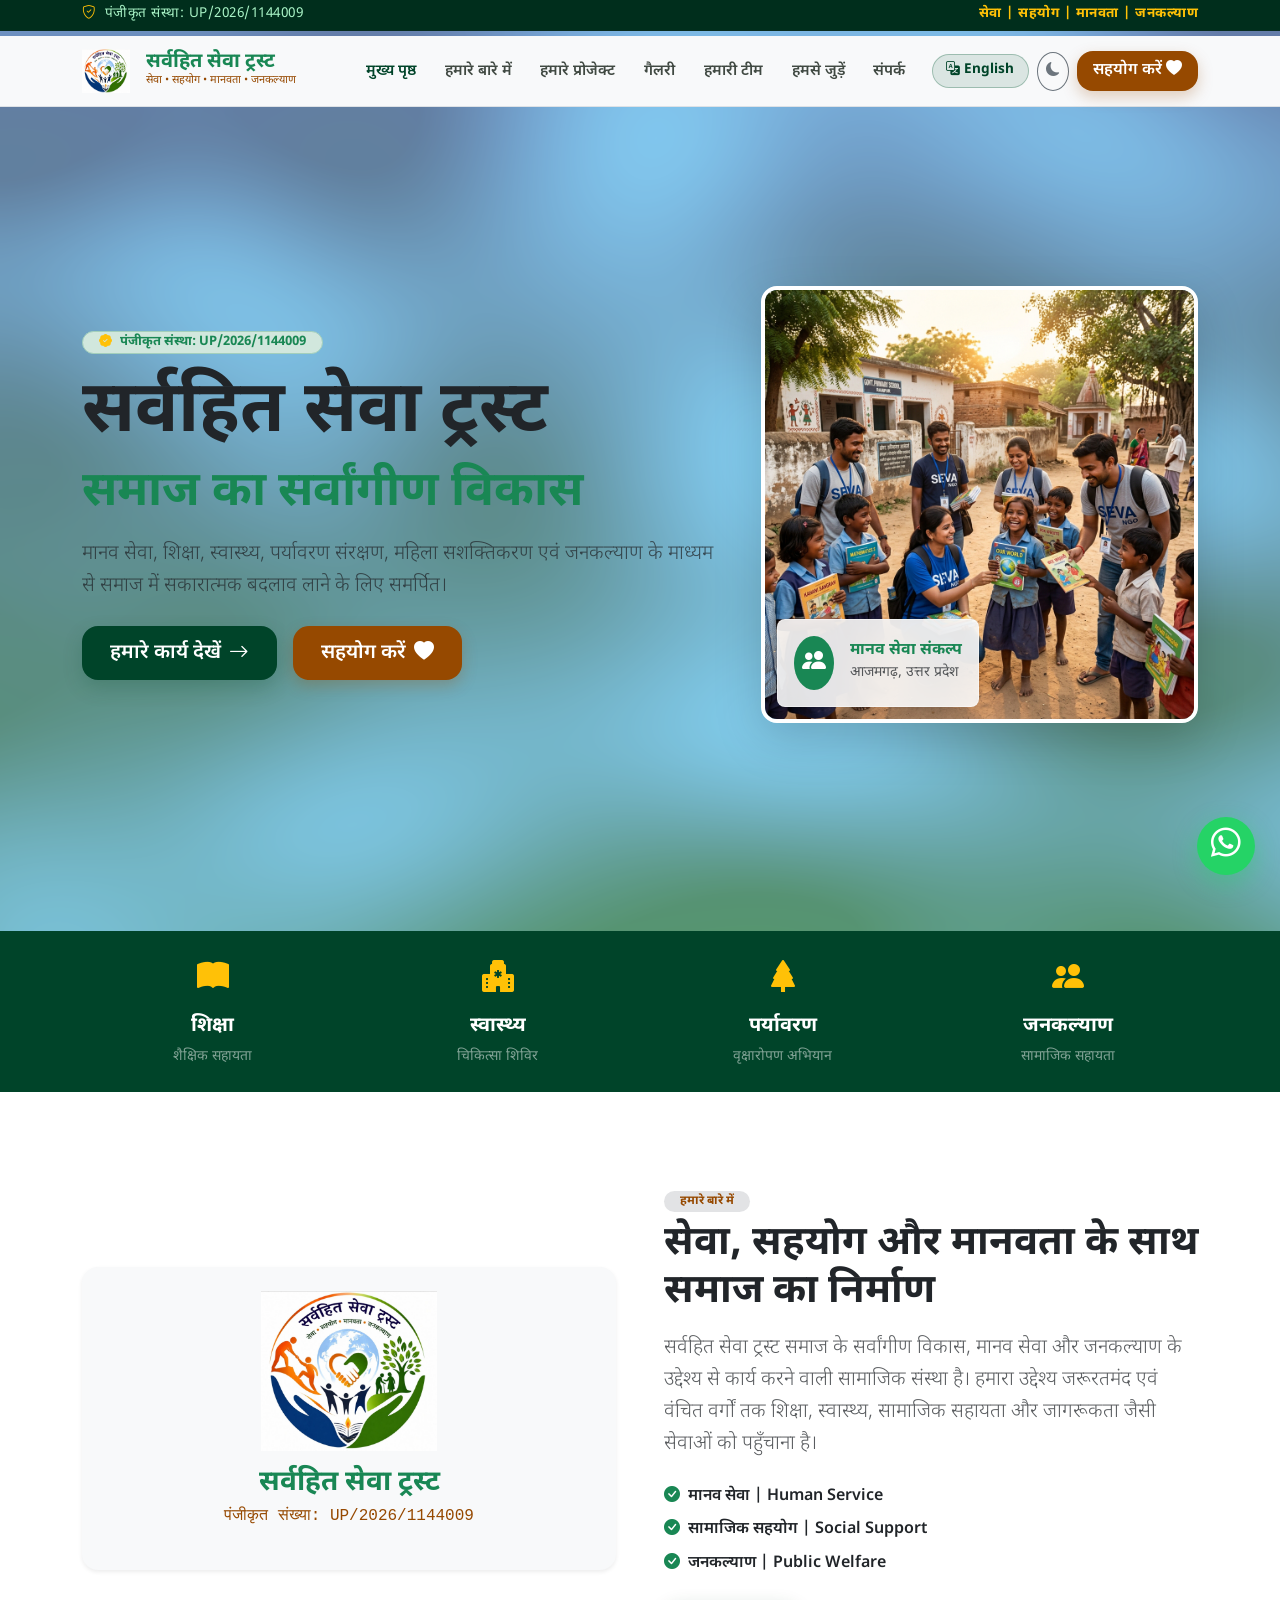
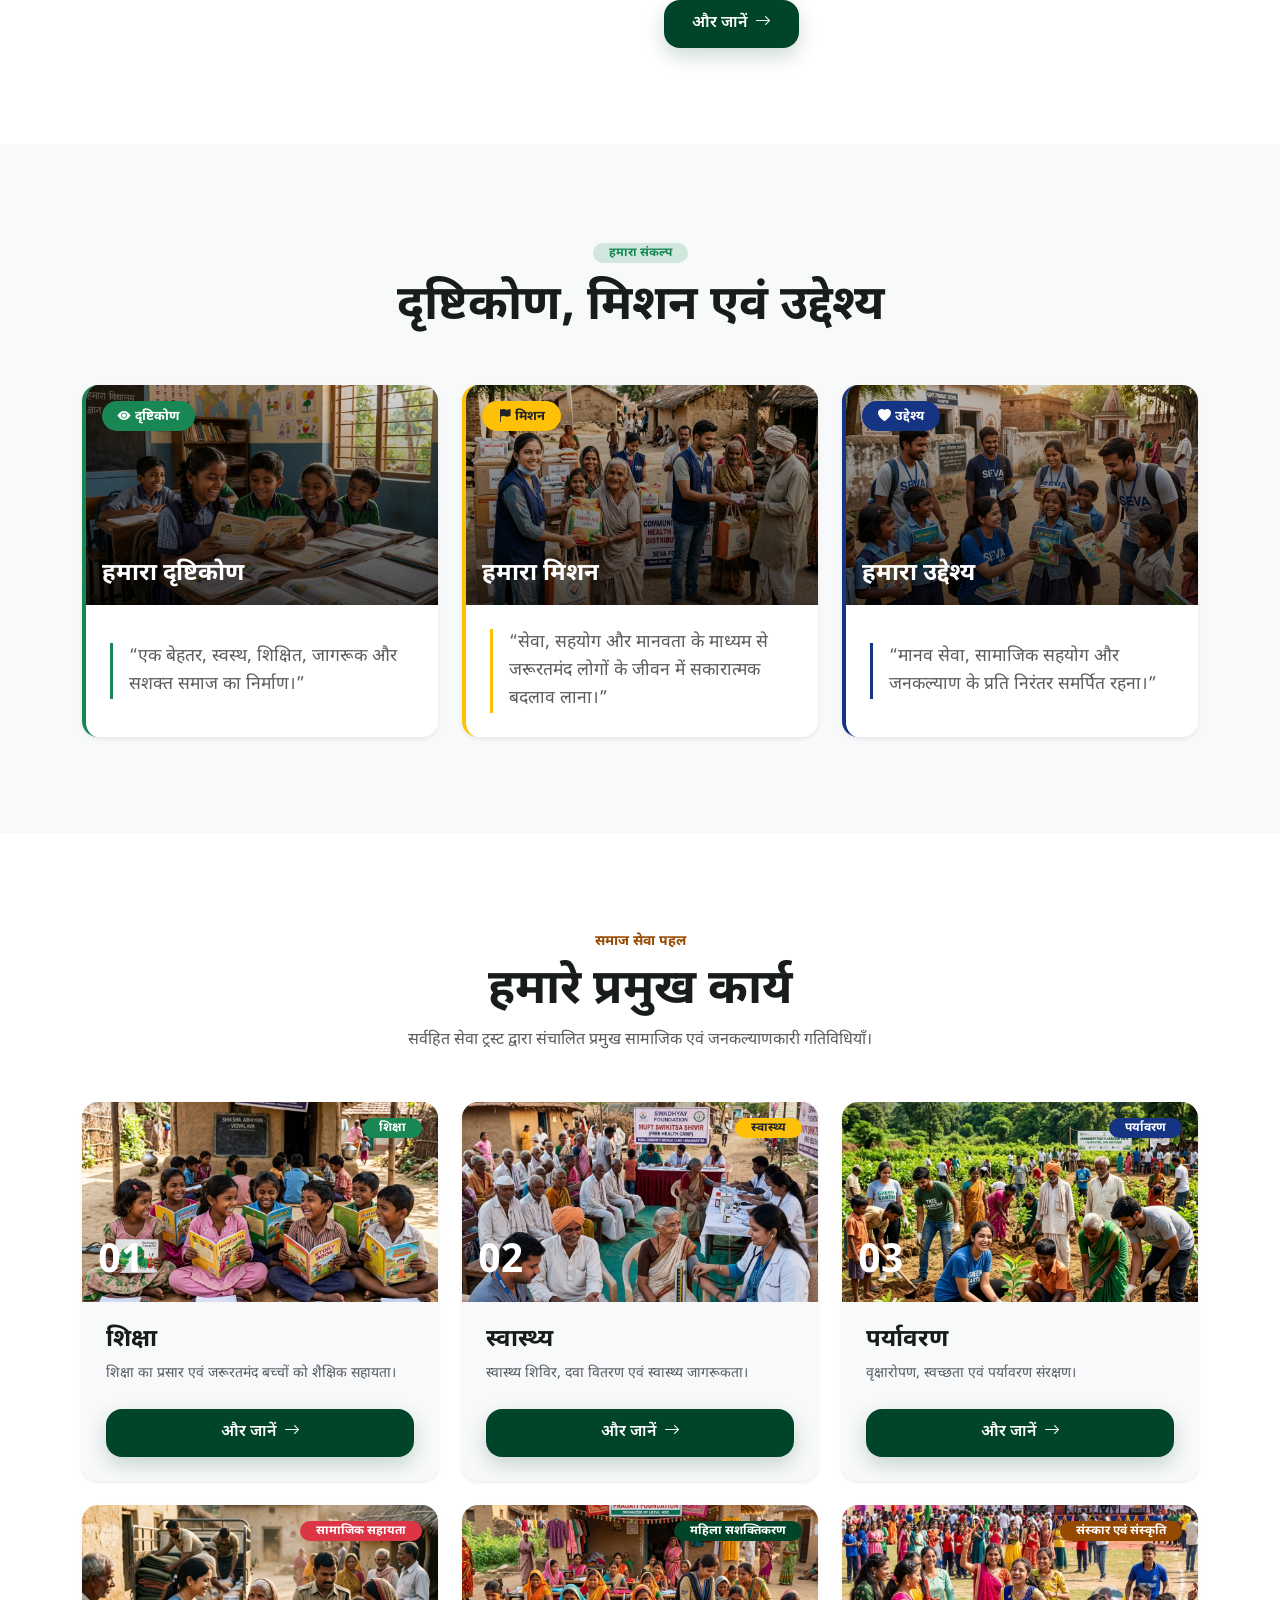
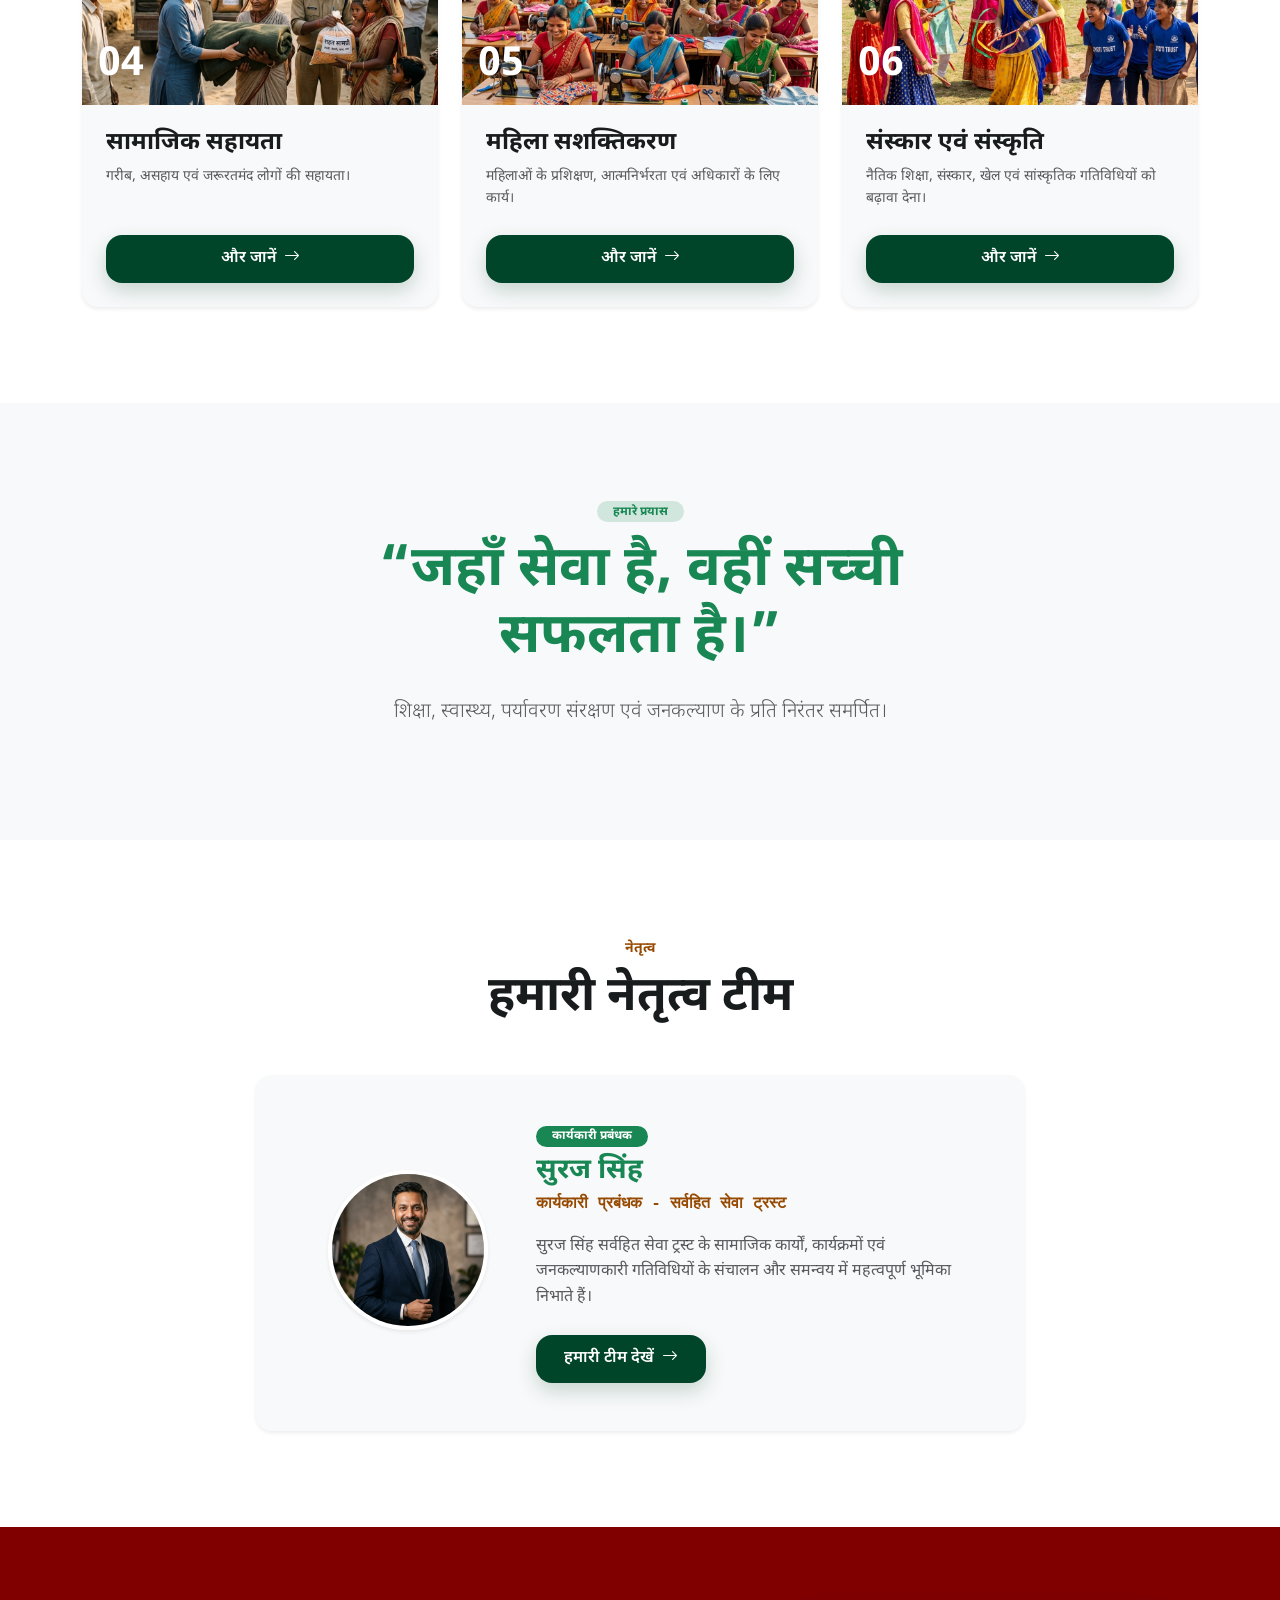
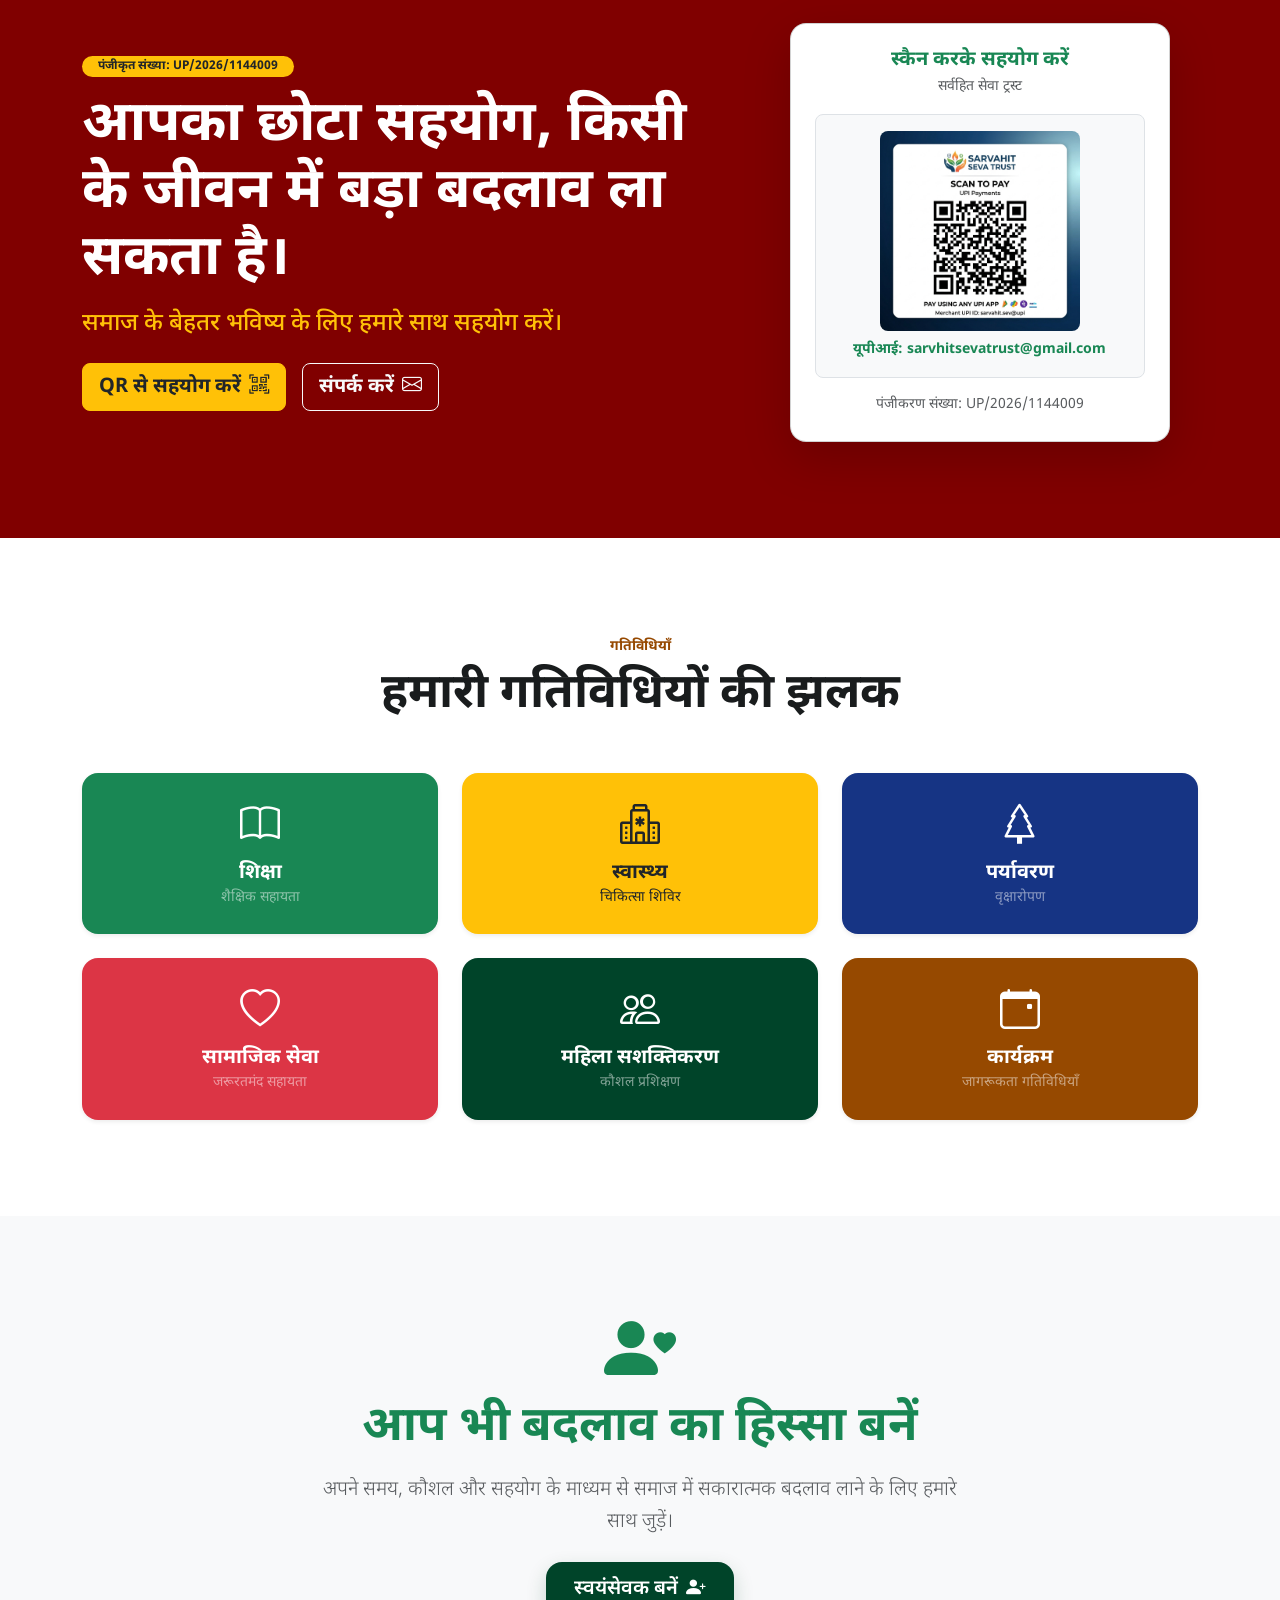
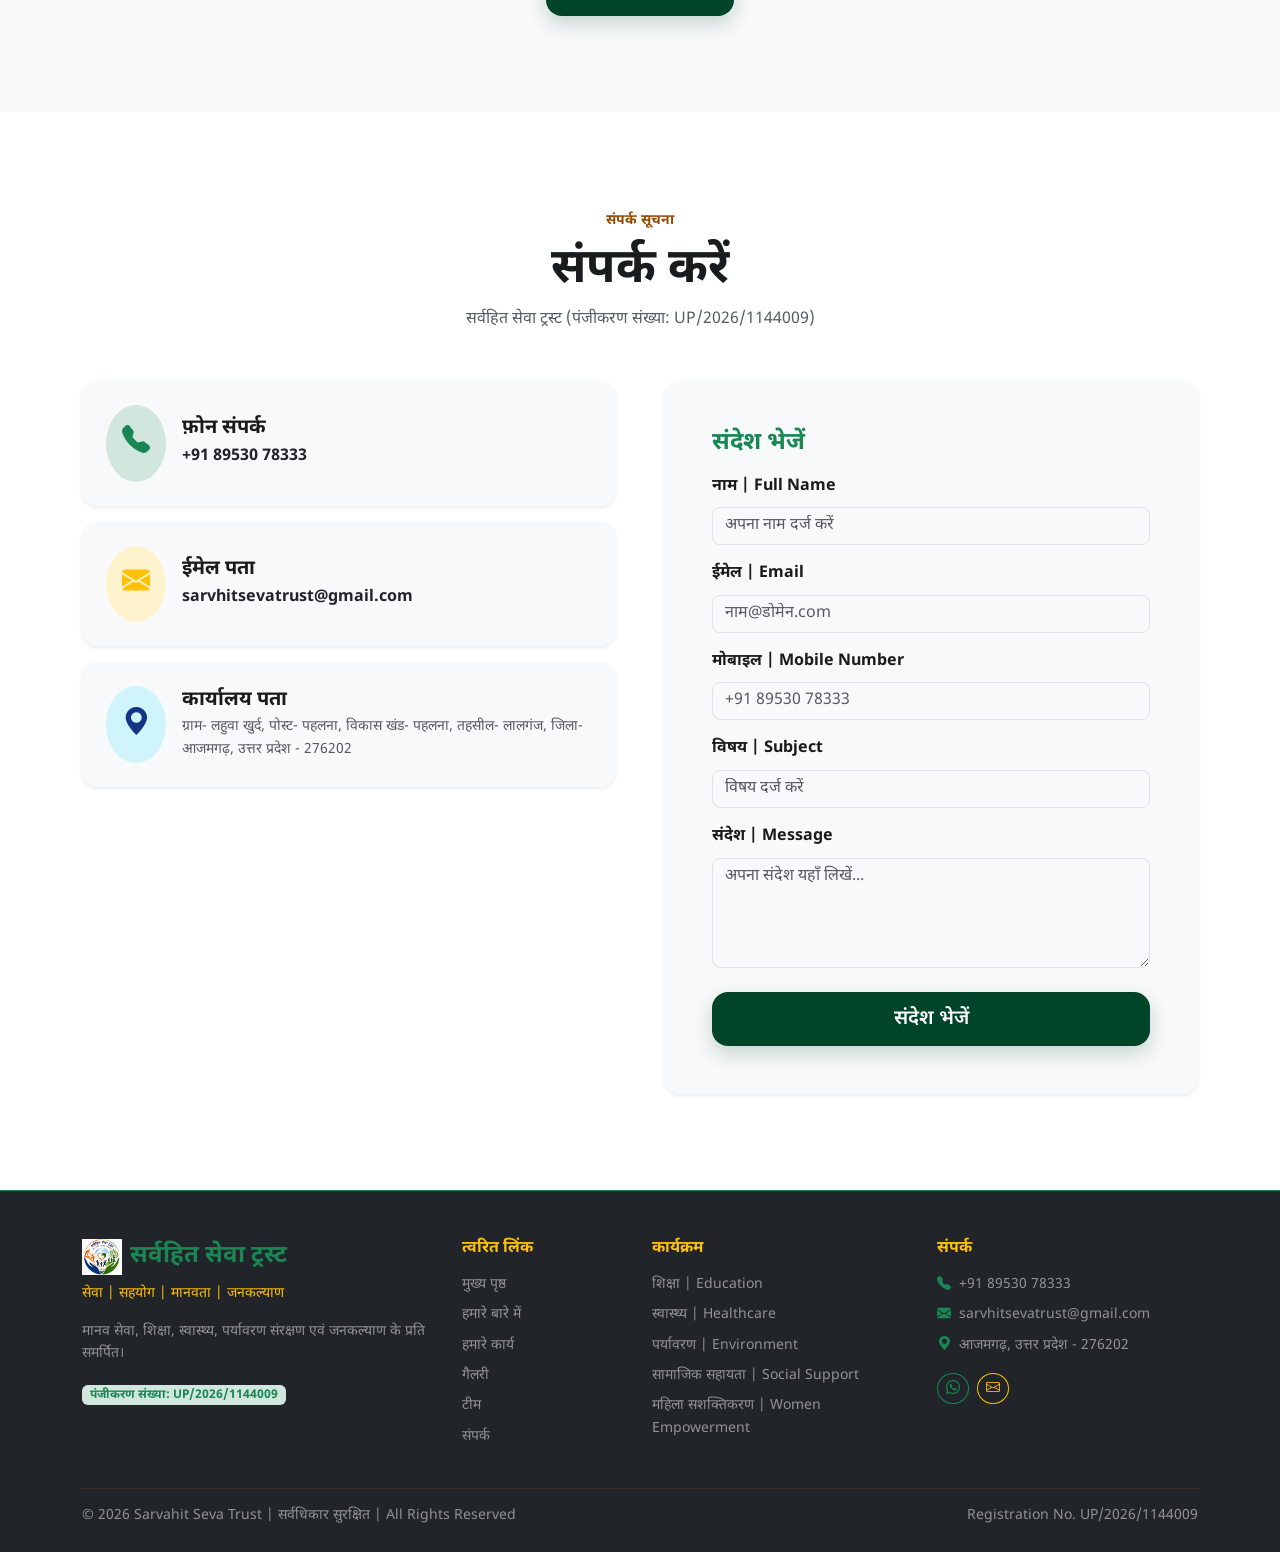
==== index.html @ 4528c8e2 "dgfdj" ====
<!DOCTYPE html>
<html lang="hi" data-bs-theme="light" class="scroll-smooth">
<head>
  <meta charset="utf-8"/>
  <meta name="viewport" content="width=device-width, initial-scale=1.0"/>
  <title>Sarvahit Seva Trust | सर्वहित सेवा ट्रस्ट | Service & Public Welfare</title>
  <meta name="description" content="Sarvahit Seva Trust is dedicated to human service, education, healthcare, environmental protection, women empowerment and public welfare. Registration No. UP/2026/1144009."/>
  <meta name="keywords" content="Sarvahit Seva Trust, सर्वहित सेवा ट्रस्ट, NGO Azamgarh, Charity India, UP/2026/1144009, Education Support, Health Camps, Tree Plantation"/>
  <link rel="canonical" href="https://sarvahit.org/"/>

  <!-- Open Graph Meta Tags -->
  <meta property="og:title" content="Sarvahit Seva Trust | सर्वहित सेवा ट्रस्ट"/>
  <meta property="og:description" content="सेवा • सहयोग • मानवता • जनकल्याण | Dedicated to human service, education, healthcare and public welfare."/>
  <meta property="og:type" content="website"/>

  <!-- Google Fonts & Bootstrap Icons -->
  <link rel="preconnect" href="https://fonts.googleapis.com"/>
  <link rel="preconnect" href="https://fonts.gstatic.com" crossorigin=""/>
  <link href="https://fonts.googleapis.com/css2?family=Be+Vietnam+Pro:wght@400;500;600;700&family=Noto+Sans+Devanagari:wght@400;500;600;700&display=swap" rel="stylesheet"/>
  <link href="https://cdn.jsdelivr.net/npm/bootstrap-icons@1.11.3/font/bootstrap-icons.min.css" rel="stylesheet"/>

  <!-- Bootstrap 5 CSS Framework -->
  <link href="https://cdn.jsdelivr.net/npm/bootstrap@5.3.3/dist/css/bootstrap.min.css" rel="stylesheet"/>

  <!-- Custom Stylesheets -->
  <link rel="stylesheet" href="assets/css/main.css"/>
  <link rel="stylesheet" href="assets/css/components.css"/>
  <link rel="stylesheet" href="assets/css/animations.css"/>

  <!-- Organization Schema -->
  <script type="application/ld+json">
  {
    "@context": "https://schema.org",
    "@type": "NGO",
    "name": "Sarvahit Seva Trust",
    "alternateName": "सर्वहित सेवा ट्रस्ट",
    "identifier": "UP/2026/1144009",
    "telephone": "+91 89530 78333",
    "email": "sarvhitsevatrust@gmail.com",
    "address": {
      "@type": "PostalAddress",
      "streetAddress": "Gram Lahua Khurd, Post Palhna, Block Palhna, Tehsil Lalganj",
      "addressLocality": "Azamgarh",
      "addressRegion": "Uttar Pradesh",
      "postalCode": "276202",
      "addressCountry": "IN"
    }
  }
  </script>
</head>
<body>

  <!-- 3. SLIM TOP INFORMATION BAR -->
  <div class="top-info-bar py-1 border-bottom border-dark border-opacity-25">
    <div class="container d-flex justify-content-between align-items-center flex-wrap gap-2">
      <div class="d-flex align-items-center gap-2">
        <i class="bi bi-shield-check text-warning"></i>
        <span data-hi="पंजीकृत संस्था: UP/2026/1144009" data-en="Registered Organization: UP/2026/1144009">पंजीकृत संस्था: UP/2026/1144009</span>
      </div>
      <div class="fw-bold font-motto text-warning" data-hi="सेवा | सहयोग | मानवता | जनकल्याण" data-en="Service | Cooperation | Humanity | Public Welfare">
        सेवा | सहयोग | मानवता | जनकल्याण
      </div>
    </div>
  </div>

  <!-- 4. STICKY NAVBAR HEADER WITH OFFICIAL NGO LOGO -->
  <nav class="navbar navbar-expand-lg sticky-navbar fixed-top bg-body-tertiary bg-opacity-90 backdrop-blur border-bottom">
    <div class="container">
      <!-- NGO Logo & Brand -->
      <a class="navbar-brand d-flex align-items-center gap-3" href="index.html">
        <img src="assets/images/logo.png" alt="Sarvahit Seva Trust Logo" class="brand-logo-img"/>
        <div class="d-flex flex-column">
          <span class="fw-bold text-success fs-5 lh-1" data-hi="सर्वहित सेवा ट्रस्ट" data-en="SARVAHIT SEVA TRUST">सर्वहित सेवा ट्रस्ट</span>
          <span class="text-secondary font-motto" style="font-size: 11px;" data-hi="सेवा • सहयोग • मानवता • जनकल्याण" data-en="Service • Cooperation • Humanity">सेवा • सहयोग • मानवता • जनकल्याण</span>
        </div>
      </a>

      <button class="navbar-toggler" type="button" data-bs-toggle="collapse" data-bs-target="#navbarPortal" aria-controls="navbarPortal" aria-expanded="false" aria-label="Toggle navigation">
        <span class="navbar-toggler-icon"></span>
      </button>

      <div class="collapse navbar-collapse" id="navbarPortal">
        <ul class="navbar-nav ms-auto gap-lg-2 fw-semibold">
          <li class="nav-item"><a class="nav-link active text-success" href="index.html" data-hi="मुख्य पृष्ठ" data-en="Home">मुख्य पृष्ठ</a></li>
          <li class="nav-item"><a class="nav-link" href="about.html" data-hi="हमारे बारे में" data-en="About Us">हमारे बारे में</a></li>
          <li class="nav-item"><a class="nav-link" href="projects.html" data-hi="हमारे प्रोजेक्ट" data-en="Projects">हमारे प्रोजेक्ट</a></li>
          <li class="nav-item"><a class="nav-link" href="gallery.html" data-hi="गैलरी" data-en="Gallery">गैलरी</a></li>
          <li class="nav-item"><a class="nav-link" href="team.html" data-hi="हमारी टीम" data-en="Our Team">हमारी टीम</a></li>
          <li class="nav-item"><a class="nav-link" href="volunteer.html" data-hi="हमसे जुड़ें" data-en="Volunteer">हमसे जुड़ें</a></li>
          <li class="nav-item"><a class="nav-link" href="contact.html" data-hi="संपर्क" data-en="Contact">संपर्क</a></li>
        </ul>

        <div class="d-flex align-items-center gap-2 ms-lg-3 mt-3 mt-lg-0">
          <!-- Language Toggle Switcher -->
          <button id="lang-toggle" class="lang-toggle-btn d-flex align-items-center gap-1" title="Switch Language">
            <i class="bi bi-translate"></i>
            <span id="lang-btn-text">English</span>
          </button>

          <!-- Dark Mode Toggle -->
          <button id="dark-mode-toggle" class="btn btn-sm btn-outline-secondary rounded-circle p-2" aria-label="Toggle Dark Mode">
            <i class="bi bi-moon-fill"></i>
          </button>

          <!-- Donate Button -->
          <a class="btn btn-trust-secondary d-flex align-items-center gap-1 px-3 py-2" href="#donate">
            <span data-hi="सहयोग करें" data-en="Donate Now">सहयोग करें</span>
            <i class="bi bi-heart-fill"></i>
          </a>
        </div>
      </div>
    </div>
  </nav>

  <!-- 5. HERO SECTION -->
  <header class="position-relative min-vh-100 d-flex align-items-center justify-content-center pt-5 overflow-hidden bg-body-tertiary">
    <!-- WebGL Ambient Canvas Shader -->
    <div class="position-absolute top-0 start-0 w-100 h-100 opacity-75">
      <canvas id="shader-canvas-ANIMATION_3" class="w-100 h-100 d-block"></canvas>
    </div>

    <div class="container position-relative z-1 py-5">
      <div class="row align-items-center g-5">
        <div class="col-lg-7 text-center text-lg-start">
          <div class="fade-up d-inline-flex align-items-center gap-2 px-3 py-1.5 rounded-pill bg-success-subtle border border-success-subtle text-success fw-bold text-uppercase mb-3" style="font-size: 13px;">
            <i class="bi bi-patch-check-fill text-warning"></i>
            <span data-hi="पंजीकृत संस्था: UP/2026/1144009" data-en="Registered Org: UP/2026/1144009">पंजीकृत संस्था: UP/2026/1144009</span>
          </div>

          <h1 class="fade-up stagger-1 display-2 fw-bold text-body mb-2" data-hi="सर्वहित सेवा ट्रस्ट" data-en="SARVAHIT SEVA TRUST">
            सर्वहित सेवा ट्रस्ट
          </h1>

          <h2 class="fade-up stagger-2 display-5 fw-bold text-success mb-3" data-hi="समाज का सर्वांगीण विकास" data-en="Holistic Development of Society">
            समाज का सर्वांगीण विकास
          </h2>

          <p class="fade-up stagger-3 lead text-body-secondary mb-4 max-w-2xl" data-hi="मानव सेवा, शिक्षा, स्वास्थ्य, पर्यावरण संरक्षण, महिला सशक्तिकरण एवं जनकल्याण के माध्यम से समाज में सकारात्मक बदलाव लाने के लिए समर्पित।" data-en="Dedicated to creating positive social change through human service, education, healthcare, environmental protection, women empowerment and public welfare.">
            मानव सेवा, शिक्षा, स्वास्थ्य, पर्यावरण संरक्षण, महिला सशक्तिकरण एवं जनकल्याण के माध्यम से समाज में सकारात्मक बदलाव लाने के लिए समर्पित।
          </p>

          <div class="fade-up stagger-4 d-flex flex-wrap gap-3 justify-content-center justify-content-lg-start">
            <a class="btn btn-trust-primary btn-lg d-inline-flex align-items-center gap-2" href="#work">
              <span data-hi="हमारे कार्य देखें" data-en="Explore Our Work">हमारे कार्य देखें</span>
              <i class="bi bi-arrow-right"></i>
            </a>
            <a class="btn btn-trust-secondary btn-lg d-inline-flex align-items-center gap-2" href="#donate">
              <span data-hi="सहयोग करें" data-en="Donate Now">सहयोग करें</span>
              <i class="bi bi-heart-fill"></i>
            </a>
          </div>
        </div>

        <!-- Hero Feature Image Box -->
        <div class="col-lg-5 d-none d-lg-block fade-up stagger-2">
          <div class="position-relative">
            <div class="rounded-4 overflow-hidden shadow-lg border border-4 border-white">
              <img src="assets/images/hero-banner.png" alt="Sarvahit Seva Trust Volunteers in Action" class="img-fluid w-100 object-fit-cover"/>
            </div>
            <div class="glass-panel p-3 rounded-3 shadow-md position-absolute bottom-0 start-0 m-3 d-flex align-items-center gap-3">
              <div class="p-2 rounded-circle bg-success text-white">
                <i class="bi bi-people-fill fs-4"></i>
              </div>
              <div>
                <h6 class="fw-bold mb-0 text-success" data-hi="मानव सेवा संकल्प" data-en="Human Service Drive">मानव सेवा संकल्प</h6>
                <small class="text-body-secondary" data-hi="आजमगढ़, उत्तर प्रदेश" data-en="Azamgarh, Uttar Pradesh">आजमगढ़, उत्तर प्रदेश</small>
              </div>
            </div>
          </div>
        </div>
      </div>
    </div>
  </header>

  <!-- 6. TRUST / HIGHLIGHT STRIP -->
  <section class="py-4 bg-primary text-white">
    <div class="container">
      <div class="row g-4 text-center">
        <div class="col-6 col-md-3">
          <div class="d-flex flex-column align-items-center gap-2">
            <i class="bi bi-book-fill fs-2 text-warning"></i>
            <h5 class="fw-bold mb-0" data-hi="शिक्षा" data-en="Education">शिक्षा</h5>
            <small class="text-white-50" data-hi="शैक्षिक सहायता" data-en="Education Support">शैक्षिक सहायता</small>
          </div>
        </div>
        <div class="col-6 col-md-3">
          <div class="d-flex flex-column align-items-center gap-2">
            <i class="bi bi-hospital-fill fs-2 text-warning"></i>
            <h5 class="fw-bold mb-0" data-hi="स्वास्थ्य" data-en="Healthcare">स्वास्थ्य</h5>
            <small class="text-white-50" data-hi="चिकित्सा शिविर" data-en="Medical Camps">चिकित्सा शिविर</small>
          </div>
        </div>
        <div class="col-6 col-md-3">
          <div class="d-flex flex-column align-items-center gap-2">
            <i class="bi bi-tree-fill fs-2 text-warning"></i>
            <h5 class="fw-bold mb-0" data-hi="पर्यावरण" data-en="Environment">पर्यावरण</h5>
            <small class="text-white-50" data-hi="वृक्षारोपण अभियान" data-en="Tree Plantation">वृक्षारोपण अभियान</small>
          </div>
        </div>
        <div class="col-6 col-md-3">
          <div class="d-flex flex-column align-items-center gap-2">
            <i class="bi bi-people-fill fs-2 text-warning"></i>
            <h5 class="fw-bold mb-0" data-hi="जनकल्याण" data-en="Public Welfare">जनकल्याण</h5>
            <small class="text-white-50" data-hi="सामाजिक सहायता" data-en="Community Support">सामाजिक सहायता</small>
          </div>
        </div>
      </div>
    </div>
  </section>

  <!-- 7. ABOUT SECTION -->
  <section class="py-5 bg-body" id="about">
    <div class="container py-5">
      <div class="row align-items-center g-5">
        <div class="col-lg-6 fade-up">
          <div class="card p-4 rounded-4 shadow-sm border-0 bg-body-tertiary text-center">
            <img src="assets/images/logo.png" alt="Sarvahit Seva Trust Logo" class="mx-auto mb-3" style="max-height: 160px; object-fit: contain;"/>
            <h3 class="fw-bold text-success mb-1" data-hi="सर्वहित सेवा ट्रस्ट" data-en="Sarvahit Seva Trust">सर्वहित सेवा ट्रस्ट</h3>
            <p class="text-secondary font-monospace" data-hi="पंजीकृत संख्या: UP/2026/1144009" data-en="Registration No: UP/2026/1144009">पंजीकृत संख्या: UP/2026/1144009</p>
          </div>
        </div>

        <div class="col-lg-6 fade-up stagger-2">
          <span class="badge bg-secondary-subtle text-secondary px-3 py-1.5 rounded-pill fw-bold text-uppercase mb-2" data-hi="हमारे बारे में" data-en="ABOUT US">हमारे बारे में</span>
          
          <h2 class="display-6 fw-bold text-body mb-3" data-hi="सेवा, सहयोग और मानवता के साथ समाज का निर्माण" data-en="Building a Better Society Through Service, Cooperation and Humanity">
            सेवा, सहयोग और मानवता के साथ समाज का निर्माण
          </h2>

          <p class="lead text-body-secondary mb-4" data-hi="सर्वहित सेवा ट्रस्ट समाज के सर्वांगीण विकास, मानव सेवा और जनकल्याण के उद्देश्य से कार्य करने वाली सामाजिक संस्था है। हमारा उद्देश्य जरूरतमंद एवं वंचित वर्गों तक शिक्षा, स्वास्थ्य, सामाजिक सहायता और जागरूकता जैसी सेवाओं को पहुँचाना है।" data-en="Sarvahit Seva Trust is a social organization dedicated to holistic community development, human service and public welfare. Our objective is to reach underserved and vulnerable communities through education, healthcare, social support and awareness initiatives.">
            सर्वहित सेवा ट्रस्ट समाज के सर्वांगीण विकास, मानव सेवा और जनकल्याण के उद्देश्य से कार्य करने वाली सामाजिक संस्था है। हमारा उद्देश्य जरूरतमंद एवं वंचित वर्गों तक शिक्षा, स्वास्थ्य, सामाजिक सहायता और जागरूकता जैसी सेवाओं को पहुँचाना है।
          </p>

          <div class="d-flex flex-column gap-2 mb-4 fw-semibold text-body">
            <div class="d-flex align-items-center gap-2">
              <i class="bi bi-check-circle-fill text-success"></i>
              <span data-hi="मानव सेवा | Human Service" data-en="Human Service">मानव सेवा | Human Service</span>
            </div>
            <div class="d-flex align-items-center gap-2">
              <i class="bi bi-check-circle-fill text-success"></i>
              <span data-hi="सामाजिक सहयोग | Social Support" data-en="Social Support">सामाजिक सहयोग | Social Support</span>
            </div>
            <div class="d-flex align-items-center gap-2">
              <i class="bi bi-check-circle-fill text-success"></i>
              <span data-hi="जनकल्याण | Public Welfare" data-en="Public Welfare">जनकल्याण | Public Welfare</span>
            </div>
          </div>

          <a href="about.html" class="btn btn-trust-primary d-inline-flex align-items-center gap-2">
            <span data-hi="और जानें" data-en="Learn More">और जानें</span>
            <i class="bi bi-arrow-right"></i>
          </a>
        </div>
      </div>
    </div>
  </section>

  <!-- 8. MISSION, VISION & PURPOSE -->
  <section class="py-5 bg-body-tertiary" id="mission">
    <div class="container py-5">
      <div class="text-center max-w-2xl mx-auto mb-5 fade-up">
        <span class="badge bg-success-subtle text-success px-3 py-1.5 rounded-pill fw-bold text-uppercase mb-2" data-hi="हमारा संकल्प" data-en="OUR COMMITMENT">हमारा संकल्प</span>
        <h2 class="display-5 fw-bold mt-2" data-hi="दृष्टिकोण, मिशन एवं उद्देश्य" data-en="Vision, Mission & Purpose">दृष्टिकोण, मिशन एवं उद्देश्य</h2>
      </div>

      <div class="row g-4">
        <!-- 01 VISION CARD -->
        <div class="col-md-6 col-lg-4 fade-up stagger-1">
          <div class="card card-impact h-100 p-0 overflow-hidden rounded-4 border-0 shadow-sm border-start border-4 border-success">
            <div class="position-relative" style="height: 220px;">
              <img src="assets/images/vision.png" alt="Our Vision - Sarvahit Seva Trust" class="w-100 h-100 object-fit-cover"/>
              <div class="position-absolute top-0 start-0 w-100 h-100" style="background: linear-gradient(to bottom, rgba(0,0,0,0.15), rgba(0,0,0,0.7));"></div>
              <span class="position-absolute top-0 start-0 m-3 badge bg-success text-white px-3 py-2 rounded-pill fw-bold d-inline-flex align-items-center gap-1 shadow-sm" style="font-size: 13px;">
                <i class="bi bi-eye-fill"></i>
                <span data-hi="दृष्टिकोण" data-en="VISION">दृष्टिकोण</span>
              </span>
              <div class="position-absolute bottom-0 start-0 p-3 text-white">
                <h4 class="fw-bold mb-0 text-white" data-hi="हमारा दृष्टिकोण" data-en="OUR VISION">हमारा दृष्टिकोण</h4>
              </div>
            </div>
            <div class="p-4 bg-body d-flex align-items-center flex-grow-1">
              <blockquote class="blockquote mb-0 border-start border-3 border-success ps-3">
                <p class="small text-body-secondary mb-0 font-motto" data-hi="“एक बेहतर, स्वस्थ, शिक्षित, जागरूक और सशक्त समाज का निर्माण।”" data-en="“To build a better, healthy, educated, aware and empowered society.”">
                  “एक बेहतर, स्वस्थ, शिक्षित, जागरूक और सशक्त समाज का निर्माण।”
                </p>
              </blockquote>
            </div>
          </div>
        </div>

        <!-- 02 MISSION CARD -->
        <div class="col-md-6 col-lg-4 fade-up stagger-2">
          <div class="card card-impact h-100 p-0 overflow-hidden rounded-4 border-0 shadow-sm border-start border-4 border-warning">
            <div class="position-relative" style="height: 220px;">
              <img src="assets/images/mission.png" alt="Our Mission - Sarvahit Seva Trust" class="w-100 h-100 object-fit-cover"/>
              <div class="position-absolute top-0 start-0 w-100 h-100" style="background: linear-gradient(to bottom, rgba(0,0,0,0.15), rgba(0,0,0,0.7));"></div>
              <span class="position-absolute top-0 start-0 m-3 badge bg-warning text-dark px-3 py-2 rounded-pill fw-bold d-inline-flex align-items-center gap-1 shadow-sm" style="font-size: 13px;">
                <i class="bi bi-flag-fill"></i>
                <span data-hi="मिशन" data-en="MISSION">मिशन</span>
              </span>
              <div class="position-absolute bottom-0 start-0 p-3 text-white">
                <h4 class="fw-bold mb-0 text-white" data-hi="हमारा मिशन" data-en="OUR MISSION">हमारा मिशन</h4>
              </div>
            </div>
            <div class="p-4 bg-body d-flex align-items-center flex-grow-1">
              <blockquote class="blockquote mb-0 border-start border-3 border-warning ps-3">
                <p class="small text-body-secondary mb-0 font-motto" data-hi="“सेवा, सहयोग और मानवता के माध्यम से जरूरतमंद लोगों के जीवन में सकारात्मक बदलाव लाना।”" data-en="“To create positive change in the lives of people in need through service, cooperation and humanity.”">
                  “सेवा, सहयोग और मानवता के माध्यम से जरूरतमंद लोगों के जीवन में सकारात्मक बदलाव लाना।”
                </p>
              </blockquote>
            </div>
          </div>
        </div>

        <!-- 03 PURPOSE CARD -->
        <div class="col-md-6 col-lg-4 fade-up stagger-3">
          <div class="card card-impact h-100 p-0 overflow-hidden rounded-4 border-0 shadow-sm border-start border-4 border-info">
            <div class="position-relative" style="height: 220px;">
              <img src="assets/images/hero-banner.png" alt="Our Purpose - Sarvahit Seva Trust" class="w-100 h-100 object-fit-cover"/>
              <div class="position-absolute top-0 start-0 w-100 h-100" style="background: linear-gradient(to bottom, rgba(0,0,0,0.15), rgba(0,0,0,0.7));"></div>
              <span class="position-absolute top-0 start-0 m-3 badge bg-info text-white px-3 py-2 rounded-pill fw-bold d-inline-flex align-items-center gap-1 shadow-sm" style="font-size: 13px;">
                <i class="bi bi-heart-fill"></i>
                <span data-hi="उद्देश्य" data-en="PURPOSE">उद्देश्य</span>
              </span>
              <div class="position-absolute bottom-0 start-0 p-3 text-white">
                <h4 class="fw-bold mb-0 text-white" data-hi="हमारा उद्देश्य" data-en="OUR PURPOSE">हमारा उद्देश्य</h4>
              </div>
            </div>
            <div class="p-4 bg-body d-flex align-items-center flex-grow-1">
              <blockquote class="blockquote mb-0 border-start border-3 border-info ps-3">
                <p class="small text-body-secondary mb-0 font-motto" data-hi="“मानव सेवा, सामाजिक सहयोग और जनकल्याण के प्रति निरंतर समर्पित रहना।”" data-en="“Continuous dedication towards human service, community support and public welfare.”">
                  “मानव सेवा, सामाजिक सहयोग और जनकल्याण के प्रति निरंतर समर्पित रहना।”
                </p>
              </blockquote>
            </div>
          </div>
        </div>
      </div>
    </div>
  </section>

  <!-- 9. OUR MAJOR WORK (6 CARDS) -->
  <section class="py-5 bg-body" id="work">
    <div class="container py-5">
      <div class="text-center max-w-2xl mx-auto mb-5 fade-up">
        <span class="text-secondary fw-bold text-uppercase tracking-wider small" data-hi="समाज सेवा पहल" data-en="SOCIAL INITIATIVES">समाज सेवा पहल</span>
        <h2 class="display-5 fw-bold mt-2" data-hi="हमारे प्रमुख कार्य" data-en="Our Major Work">हमारे प्रमुख कार्य</h2>
        <p class="text-body-secondary" data-hi="सर्वहित सेवा ट्रस्ट द्वारा संचालित प्रमुख सामाजिक एवं जनकल्याणकारी गतिविधियाँ।" data-en="Major social and public welfare initiatives managed by Sarvahit Seva Trust.">सर्वहित सेवा ट्रस्ट द्वारा संचालित प्रमुख सामाजिक एवं जनकल्याणकारी गतिविधियाँ।</p>
      </div>

      <div class="row g-4">
        <!-- 01 EDUCATION -->
        <div class="col-md-6 col-lg-4 fade-up stagger-1">
          <div class="card card-impact h-100 p-0 overflow-hidden rounded-4 border-0 shadow-sm">
            <div class="position-relative" style="height: 200px;">
              <img src="assets/images/work-education.png" alt="Education Initiative" class="w-100 h-100 object-fit-cover"/>
              <span class="position-absolute top-0 end-0 m-3 badge bg-success text-white px-3 py-1.5 rounded-pill fw-bold" data-hi="शिक्षा" data-en="Education">शिक्षा</span>
              <span class="position-absolute bottom-0 start-0 m-3 display-6 fw-bold text-white drop-shadow">01</span>
            </div>
            <div class="p-4 d-flex flex-column flex-grow-1">
              <h4 class="fw-bold mb-2" data-hi="शिक्षा" data-en="Education">शिक्षा</h4>
              <p class="text-body-secondary small mb-4" data-hi="शिक्षा का प्रसार एवं जरूरतमंद बच्चों को शैक्षिक सहायता।" data-en="Promoting education and providing educational support to children in need.">शिक्षा का प्रसार एवं जरूरतमंद बच्चों को शैक्षिक सहायता।</p>
              <a href="projects.html" class="btn btn-trust-primary w-100 mt-auto d-inline-flex align-items-center justify-content-center gap-2">
                <span data-hi="और जानें" data-en="Learn More">और जानें</span>
                <i class="bi bi-arrow-right"></i>
              </a>
            </div>
          </div>
        </div>

        <!-- 02 HEALTHCARE -->
        <div class="col-md-6 col-lg-4 fade-up stagger-2">
          <div class="card card-impact h-100 p-0 overflow-hidden rounded-4 border-0 shadow-sm border-secondary-top">
            <div class="position-relative" style="height: 200px;">
              <img src="assets/images/work-healthcare.png" alt="Healthcare Initiative" class="w-100 h-100 object-fit-cover"/>
              <span class="position-absolute top-0 end-0 m-3 badge bg-warning text-dark px-3 py-1.5 rounded-pill fw-bold" data-hi="स्वास्थ्य" data-en="Healthcare">स्वास्थ्य</span>
              <span class="position-absolute bottom-0 start-0 m-3 display-6 fw-bold text-white drop-shadow">02</span>
            </div>
            <div class="p-4 d-flex flex-column flex-grow-1">
              <h4 class="fw-bold mb-2" data-hi="स्वास्थ्य" data-en="Healthcare">स्वास्थ्य</h4>
              <p class="text-body-secondary small mb-4" data-hi="स्वास्थ्य शिविर, दवा वितरण एवं स्वास्थ्य जागरूकता।" data-en="Health camps, medicine distribution and health awareness.">स्वास्थ्य शिविर, दवा वितरण एवं स्वास्थ्य जागरूकता।</p>
              <a href="projects.html" class="btn btn-trust-primary w-100 mt-auto d-inline-flex align-items-center justify-content-center gap-2">
                <span data-hi="और जानें" data-en="Learn More">और जानें</span>
                <i class="bi bi-arrow-right"></i>
              </a>
            </div>
          </div>
        </div>

        <!-- 03 ENVIRONMENT -->
        <div class="col-md-6 col-lg-4 fade-up stagger-3">
          <div class="card card-impact h-100 p-0 overflow-hidden rounded-4 border-0 shadow-sm border-info-top">
            <div class="position-relative" style="height: 200px;">
              <img src="assets/images/work-environment.png" alt="Environment Initiative" class="w-100 h-100 object-fit-cover"/>
              <span class="position-absolute top-0 end-0 m-3 badge bg-info text-white px-3 py-1.5 rounded-pill fw-bold" data-hi="पर्यावरण" data-en="Environment">पर्यावरण</span>
              <span class="position-absolute bottom-0 start-0 m-3 display-6 fw-bold text-white drop-shadow">03</span>
            </div>
            <div class="p-4 d-flex flex-column flex-grow-1">
              <h4 class="fw-bold mb-2" data-hi="पर्यावरण" data-en="Environment">पर्यावरण</h4>
              <p class="text-body-secondary small mb-4" data-hi="वृक्षारोपण, स्वच्छता एवं पर्यावरण संरक्षण।" data-en="Tree plantation, cleanliness and environmental awareness.">वृक्षारोपण, स्वच्छता एवं पर्यावरण संरक्षण।</p>
              <a href="projects.html" class="btn btn-trust-primary w-100 mt-auto d-inline-flex align-items-center justify-content-center gap-2">
                <span data-hi="और जानें" data-en="Learn More">और जानें</span>
                <i class="bi bi-arrow-right"></i>
              </a>
            </div>
          </div>
        </div>

        <!-- 04 SOCIAL SUPPORT -->
        <div class="col-md-6 col-lg-4 fade-up stagger-1">
          <div class="card card-impact h-100 p-0 overflow-hidden rounded-4 border-0 shadow-sm border-secondary-top">
            <div class="position-relative" style="height: 200px;">
              <img src="assets/images/work-social.png" alt="Social Support Initiative" class="w-100 h-100 object-fit-cover"/>
              <span class="position-absolute top-0 end-0 m-3 badge bg-danger text-white px-3 py-1.5 rounded-pill fw-bold" data-hi="सामाजिक सहायता" data-en="Social Support">सामाजिक सहायता</span>
              <span class="position-absolute bottom-0 start-0 m-3 display-6 fw-bold text-white drop-shadow">04</span>
            </div>
            <div class="p-4 d-flex flex-column flex-grow-1">
              <h4 class="fw-bold mb-2" data-hi="सामाजिक सहायता" data-en="Social Support">सामाजिक सहायता</h4>
              <p class="text-body-secondary small mb-4" data-hi="गरीब, असहाय एवं जरूरतमंद लोगों की सहायता।" data-en="Support for poor, vulnerable and needy communities.">गरीब, असहाय एवं जरूरतमंद लोगों की सहायता।</p>
              <a href="projects.html" class="btn btn-trust-primary w-100 mt-auto d-inline-flex align-items-center justify-content-center gap-2">
                <span data-hi="और जानें" data-en="Learn More">और जानें</span>
                <i class="bi bi-arrow-right"></i>
              </a>
            </div>
          </div>
        </div>

        <!-- 05 WOMEN EMPOWERMENT -->
        <div class="col-md-6 col-lg-4 fade-up stagger-2">
          <div class="card card-impact h-100 p-0 overflow-hidden rounded-4 border-0 shadow-sm border-danger-top">
            <div class="position-relative" style="height: 200px;">
              <img src="assets/images/work-women.png" alt="Women Empowerment Initiative" class="w-100 h-100 object-fit-cover"/>
              <span class="position-absolute top-0 end-0 m-3 badge bg-primary text-white px-3 py-1.5 rounded-pill fw-bold" data-hi="महिला सशक्तिकरण" data-en="Women Empowerment">महिला सशक्तिकरण</span>
              <span class="position-absolute bottom-0 start-0 m-3 display-6 fw-bold text-white drop-shadow">05</span>
            </div>
            <div class="p-4 d-flex flex-column flex-grow-1">
              <h4 class="fw-bold mb-2" data-hi="महिला सशक्तिकरण" data-en="Women Empowerment">महिला सशक्तिकरण</h4>
              <p class="text-body-secondary small mb-4" data-hi="महिलाओं के प्रशिक्षण, आत्मनिर्भरता एवं अधिकारों के लिए कार्य।" data-en="Working towards women's training, empowerment and independence.">महिलाओं के प्रशिक्षण, आत्मनिर्भरता एवं अधिकारों के लिए कार्य।</p>
              <a href="projects.html" class="btn btn-trust-primary w-100 mt-auto d-inline-flex align-items-center justify-content-center gap-2">
                <span data-hi="और जानें" data-en="Learn More">और जानें</span>
                <i class="bi bi-arrow-right"></i>
              </a>
            </div>
          </div>
        </div>

        <!-- 06 CULTURE & VALUES -->
        <div class="col-md-6 col-lg-4 fade-up stagger-3">
          <div class="card card-impact h-100 p-0 overflow-hidden rounded-4 border-0 shadow-sm border-info-top">
            <div class="position-relative" style="height: 200px;">
              <img src="assets/images/work-culture.png" alt="Culture & Values Initiative" class="w-100 h-100 object-fit-cover"/>
              <span class="position-absolute top-0 end-0 m-3 badge bg-secondary text-white px-3 py-1.5 rounded-pill fw-bold" data-hi="संस्कार एवं संस्कृति" data-en="Culture & Values">संस्कार एवं संस्कृति</span>
              <span class="position-absolute bottom-0 start-0 m-3 display-6 fw-bold text-white drop-shadow">06</span>
            </div>
            <div class="p-4 d-flex flex-column flex-grow-1">
              <h4 class="fw-bold mb-2" data-hi="संस्कार एवं संस्कृति" data-en="Culture & Values">संस्कार एवं संस्कृति</h4>
              <p class="text-body-secondary small mb-4" data-hi="नैतिक शिक्षा, संस्कार, खेल एवं सांस्कृतिक गतिविधियों को बढ़ावा देना।" data-en="Promoting moral education, values, sports and cultural activities.">नैतिक शिक्षा, संस्कार, खेल एवं सांस्कृतिक गतिविधियों को बढ़ावा देना।</p>
              <a href="projects.html" class="btn btn-trust-primary w-100 mt-auto d-inline-flex align-items-center justify-content-center gap-2">
                <span data-hi="और जानें" data-en="Learn More">और जानें</span>
                <i class="bi bi-arrow-right"></i>
              </a>
            </div>
          </div>
        </div>
      </div>
    </div>
  </section>

  <!-- 10. IMPACT / COMMUNITY SECTION -->
  <section class="py-5 bg-body-tertiary text-center">
    <div class="container py-5">
      <span class="badge bg-success-subtle text-success px-3 py-1.5 rounded-pill fw-bold text-uppercase mb-3" data-hi="हमारे प्रयास" data-en="OUR EFFORTS">हमारे प्रयास</span>
      <h2 class="display-4 font-motto fw-bold text-success max-w-2xl mx-auto mb-4" data-hi="“जहाँ सेवा है, वहीं सच्ची सफलता है।”" data-en="“Where there is service, there is true success.”">
        “जहाँ सेवा है, वहीं सच्ची सफलता है।”
      </h2>
      <p class="lead text-body-secondary max-w-xl mx-auto" data-hi="शिक्षा, स्वास्थ्य, पर्यावरण संरक्षण एवं जनकल्याण के प्रति निरंतर समर्पित।" data-en="Continuously dedicated towards education, healthcare, environment and public welfare.">
        शिक्षा, स्वास्थ्य, पर्यावरण संरक्षण एवं जनकल्याण के प्रति निरंतर समर्पित।
      </p>
    </div>
  </section>

  <!-- 11. EXECUTIVE MANAGER / LEADERSHIP -->
  <section class="py-5 bg-body" id="leadership">
    <div class="container py-5">
      <div class="text-center max-w-2xl mx-auto mb-5 fade-up">
        <span class="text-secondary fw-bold text-uppercase tracking-wider small" data-hi="नेतृत्व" data-en="LEADERSHIP">नेतृत्व</span>
        <h2 class="display-5 fw-bold mt-2" data-hi="हमारी नेतृत्व टीम" data-en="Our Leadership">हमारी नेतृत्व टीम</h2>
      </div>

      <div class="card p-4 p-md-5 rounded-4 shadow-sm border-0 bg-body-tertiary max-w-3xl mx-auto fade-up">
        <div class="row align-items-center g-4">
          <div class="col-md-4 text-center">
            <div class="w-44 h-44 rounded-circle overflow-hidden d-inline-flex border border-4 border-white shadow-sm" style="width: 160px; height: 160px;">
              <img src="assets/images/suraj-singh.png" alt="Suraj Singh - Executive Manager" class="img-fluid w-100 h-100 object-fit-cover"/>
            </div>
          </div>
          <div class="col-md-8">
            <span class="badge bg-success text-white px-3 py-1.5 rounded-pill fw-bold mb-2" data-hi="कार्यकारी प्रबंधक" data-en="Executive Manager">कार्यकारी प्रबंधक</span>
            <h3 class="fw-bold text-success mb-1" data-hi="सुरज सिंह" data-en="Suraj Singh">सुरज सिंह</h3>
            <p class="text-secondary font-monospace fw-semibold mb-3" data-hi="कार्यकारी प्रबंधक - सर्वहित सेवा ट्रस्ट" data-en="Executive Manager - Sarvahit Seva Trust">कार्यकारी प्रबंधक - सर्वहित सेवा ट्रस्ट</p>
            <p class="text-body-secondary mb-4" data-hi="सुरज सिंह सर्वहित सेवा ट्रस्ट के सामाजिक कार्यों, कार्यक्रमों एवं जनकल्याणकारी गतिविधियों के संचालन और समन्वय में महत्वपूर्ण भूमिका निभाते हैं।" data-en="Suraj Singh, Executive Manager, plays an important role in coordinating and managing the Trust's social welfare programs, activities and community initiatives.">
              सुरज सिंह सर्वहित सेवा ट्रस्ट के सामाजिक कार्यों, कार्यक्रमों एवं जनकल्याणकारी गतिविधियों के संचालन और समन्वय में महत्वपूर्ण भूमिका निभाते हैं।
            </p>
            <a href="team.html" class="btn btn-trust-primary d-inline-flex align-items-center gap-2">
              <span data-hi="हमारी टीम देखें" data-en="Meet Our Team">हमारी टीम देखें</span>
              <i class="bi bi-arrow-right"></i>
            </a>
          </div>
        </div>
      </div>
    </div>
  </section>

  <!-- 12. DONATION CTA SECTION -->
  <section class="py-5 bg-maroon text-white position-relative" id="donate">
    <div class="container py-5">
      <div class="row align-items-center g-5">
        <div class="col-lg-7 fade-up">
          <div class="badge bg-warning text-dark px-3 py-1.5 rounded-pill fw-bold mb-3" data-hi="पंजीकृत संख्या: UP/2026/1144009" data-en="Registration: UP/2026/1144009">
            पंजीकृत संख्या: UP/2026/1144009
          </div>
          <h2 class="display-4 fw-bold mb-3" data-hi="आपका छोटा सहयोग, किसी के जीवन में बड़ा बदलाव ला सकता है।" data-en="Your small contribution can make a big difference in someone's life.">
            आपका छोटा सहयोग, किसी के जीवन में बड़ा बदलाव ला सकता है।
          </h2>
          <p class="h4 text-warning font-motto mb-4" data-hi="समाज के बेहतर भविष्य के लिए हमारे साथ सहयोग करें।" data-en="Support us in building a better future for society.">
            समाज के बेहतर भविष्य के लिए हमारे साथ सहयोग करें।
          </p>
          <div class="d-flex flex-wrap gap-3">
            <button class="btn btn-warning text-dark btn-lg fw-bold d-inline-flex align-items-center gap-2" data-bs-toggle="modal" data-bs-target="#bankModal">
              <span data-hi="QR से सहयोग करें" data-en="Scan & Support">QR से सहयोग करें</span>
              <i class="bi bi-qr-code-scan"></i>
            </button>
            <a href="#contact" class="btn btn-outline-light btn-lg fw-bold d-inline-flex align-items-center gap-2">
              <span data-hi="संपर्क करें" data-en="Contact Us">संपर्क करें</span>
              <i class="bi bi-envelope"></i>
            </a>
          </div>
        </div>

        <!-- QR Image Box -->
        <div class="col-lg-5 d-flex justify-content-center fade-up stagger-2">
          <div class="card p-4 rounded-4 shadow-lg text-center bg-white text-dark w-100" style="max-width: 380px;">
            <h5 class="fw-bold text-success mb-1" data-hi="स्कैन करके सहयोग करें" data-en="Scan & Support">स्कैन करके सहयोग करें</h5>
            <p class="small text-body-secondary mb-3" data-hi="सर्वहित सेवा ट्रस्ट" data-en="Sarvahit Seva Trust">सर्वहित सेवा ट्रस्ट</p>
            <div class="bg-light border border-dashed rounded-3 p-3 mb-3">
              <img src="assets/images/donation-qr.png" alt="UPI Donation QR Code" class="img-fluid rounded-3 mb-2" style="max-height: 200px; object-fit: contain;"/>
              <p class="fw-bold text-success small mb-0" data-hi="यूपीआई: sarvhitsevatrust@gmail.com" data-en="UPI: sarvhitsevatrust@gmail.com">sarvhitsevatrust@gmail.com</p>
            </div>
            <small class="text-muted" data-hi="पंजीकरण संख्या: UP/2026/1144009" data-en="Reg No.: UP/2026/1144009">पंजीकरण संख्या: UP/2026/1144009</small>
          </div>
        </div>
      </div>
    </div>
  </section>

  <!-- 13. GALLERY PREVIEW -->
  <section class="py-5 bg-body" id="gallery">
    <div class="container py-5">
      <div class="text-center max-w-2xl mx-auto mb-5 fade-up">
        <span class="text-secondary fw-bold text-uppercase tracking-wider small" data-hi="गतिविधियाँ" data-en="ACTIVITIES">गतिविधियाँ</span>
        <h2 class="display-5 fw-bold mt-2" data-hi="हमारी गतिविधियों की झलक" data-en="A Glimpse of Our Activities">हमारी गतिविधियों की झलक</h2>
      </div>

      <div class="row g-4">
        <!-- 6 Gallery Cards -->
        <div class="col-md-4 fade-up stagger-1">
          <div class="card border-0 rounded-4 overflow-hidden shadow-sm gallery-img-container cursor-pointer" data-img="assets/images/hero-banner.png" data-caption-hi="शिक्षा सहायता कार्यक्रम" data-caption-en="Education Support Drive">
            <div class="p-4 bg-success text-white text-center">
              <i class="bi bi-book fs-1 mb-2"></i>
              <h5 class="fw-bold mb-0" data-hi="शिक्षा" data-en="Education">शिक्षा</h5>
              <small class="text-white-50" data-hi="शैक्षिक सहायता" data-en="Education Drive">शैक्षिक सहायता</small>
            </div>
          </div>
        </div>

        <div class="col-md-4 fade-up stagger-2">
          <div class="card border-0 rounded-4 overflow-hidden shadow-sm gallery-img-container cursor-pointer" data-img="assets/images/hero-banner.png" data-caption-hi="स्वास्थ्य जाँच शिविर" data-caption-en="Healthcare Camp">
            <div class="p-4 bg-warning text-dark text-center">
              <i class="bi bi-hospital fs-1 mb-2"></i>
              <h5 class="fw-bold mb-0" data-hi="स्वास्थ्य" data-en="Healthcare">स्वास्थ्य</h5>
              <small class="text-dark-50" data-hi="चिकित्सा शिविर" data-en="Medical Checkups">चिकित्सा शिविर</small>
            </div>
          </div>
        </div>

        <div class="col-md-4 fade-up stagger-3">
          <div class="card border-0 rounded-4 overflow-hidden shadow-sm gallery-img-container cursor-pointer" data-img="assets/images/hero-banner.png" data-caption-hi="वृक्षारोपण अभियान" data-caption-en="Tree Plantation Drive">
            <div class="p-4 bg-info text-white text-center">
              <i class="bi bi-tree fs-1 mb-2"></i>
              <h5 class="fw-bold mb-0" data-hi="पर्यावरण" data-en="Environment">पर्यावरण</h5>
              <small class="text-white-50" data-hi="वृक्षारोपण" data-en="Tree Plantation">वृक्षारोपण</small>
            </div>
          </div>
        </div>

        <div class="col-md-4 fade-up stagger-1">
          <div class="card border-0 rounded-4 overflow-hidden shadow-sm gallery-img-container cursor-pointer" data-img="assets/images/hero-banner.png" data-caption-hi="सामाजिक सहायता कार्यक्रम" data-caption-en="Social Support Program">
            <div class="p-4 bg-danger text-white text-center">
              <i class="bi bi-heart fs-1 mb-2"></i>
              <h5 class="fw-bold mb-0" data-hi="सामाजिक सेवा" data-en="Social Service">सामाजिक सेवा</h5>
              <small class="text-white-50" data-hi="जरूरतमंद सहायता" data-en="Needy Support">जरूरतमंद सहायता</small>
            </div>
          </div>
        </div>

        <div class="col-md-4 fade-up stagger-2">
          <div class="card border-0 rounded-4 overflow-hidden shadow-sm gallery-img-container cursor-pointer" data-img="assets/images/hero-banner.png" data-caption-hi="महिला सशक्तिकरण कार्यशाला" data-caption-en="Women Empowerment Workshop">
            <div class="p-4 bg-primary text-white text-center">
              <i class="bi bi-people fs-1 mb-2"></i>
              <h5 class="fw-bold mb-0" data-hi="महिला सशक्तिकरण" data-en="Women Empowerment">महिला सशक्तिकरण</h5>
              <small class="text-white-50" data-hi="कौशल प्रशिक्षण" data-en="Skill Training">कौशल प्रशिक्षण</small>
            </div>
          </div>
        </div>

        <div class="col-md-4 fade-up stagger-3">
          <div class="card border-0 rounded-4 overflow-hidden shadow-sm gallery-img-container cursor-pointer" data-img="assets/images/hero-banner.png" data-caption-hi="सांस्कृतिक एवं जागरूकता कार्यक्रम" data-caption-en="Cultural & Awareness Events">
            <div class="p-4 bg-secondary text-white text-center">
              <i class="bi bi-calendar-event fs-1 mb-2"></i>
              <h5 class="fw-bold mb-0" data-hi="कार्यक्रम" data-en="Events">कार्यक्रम</h5>
              <small class="text-white-50" data-hi="जागरूकता गतिविधियाँ" data-en="Awareness Programs">जागरूकता गतिविधियाँ</small>
            </div>
          </div>
        </div>
      </div>
    </div>
  </section>

  <!-- 14. VOLUNTEER CTA SECTION -->
  <section class="py-5 bg-body-tertiary" id="volunteer">
    <div class="container py-5 text-center max-w-2xl mx-auto fade-up">
      <i class="bi bi-person-heart display-2 text-success mb-3"></i>
      <h2 class="display-5 fw-bold text-success mb-3" data-hi="आप भी बदलाव का हिस्सा बनें" data-en="Be a Part of the Change">आप भी बदलाव का हिस्सा बनें</h2>
      <p class="lead text-body-secondary mb-4" data-hi="अपने समय, कौशल और सहयोग के माध्यम से समाज में सकारात्मक बदलाव लाने के लिए हमारे साथ जुड़ें।" data-en="Join us and contribute your time, skills and support to create positive change in society.">
        अपने समय, कौशल और सहयोग के माध्यम से समाज में सकारात्मक बदलाव लाने के लिए हमारे साथ जुड़ें।
      </p>
      <a href="volunteer.html" class="btn btn-trust-primary btn-lg d-inline-flex align-items-center gap-2">
        <span data-hi="स्वयंसेवक बनें" data-en="Become a Volunteer">स्वयंसेवक बनें</span>
        <i class="bi bi-person-plus-fill"></i>
      </a>
    </div>
  </section>

  <!-- 15. CONTACT SECTION & VERIFIED DETAILS -->
  <section class="py-5 bg-body" id="contact">
    <div class="container py-5">
      <div class="text-center max-w-2xl mx-auto mb-5 fade-up">
        <span class="text-secondary fw-bold text-uppercase tracking-wider small" data-hi="संपर्क सूचना" data-en="CONTACT DETAILS">संपर्क सूचना</span>
        <h2 class="display-5 fw-bold mt-2" data-hi="संपर्क करें" data-en="Contact Us">संपर्क करें</h2>
        <p class="text-body-secondary" data-hi="सर्वहित सेवा ट्रस्ट (पंजीकरण संख्या: UP/2026/1144009)" data-en="Sarvahit Seva Trust (Registration No.: UP/2026/1144009)">सर्वहित सेवा ट्रस्ट (पंजीकरण संख्या: UP/2026/1144009)</p>
      </div>

      <div class="row g-5">
        <div class="col-lg-6 d-flex flex-column gap-3 fade-up">
          <div class="card p-4 rounded-4 shadow-sm border-0 bg-body-tertiary d-flex flex-row align-items-center gap-3">
            <div class="p-3 rounded-circle bg-success-subtle text-success">
              <i class="bi bi-telephone-fill fs-3"></i>
            </div>
            <div>
              <h5 class="fw-bold mb-1" data-hi="फ़ोन संपर्क" data-en="Call Us">फ़ोन संपर्क</h5>
              <a href="tel:+918953078333" class="text-decoration-none text-body fw-bold">+91 89530 78333</a>
            </div>
          </div>

          <div class="card p-4 rounded-4 shadow-sm border-0 bg-body-tertiary d-flex flex-row align-items-center gap-3">
            <div class="p-3 rounded-circle bg-warning-subtle text-warning">
              <i class="bi bi-envelope-fill fs-3"></i>
            </div>
            <div>
              <h5 class="fw-bold mb-1" data-hi="ईमेल पता" data-en="Email Us">ईमेल पता</h5>
              <a href="mailto:sarvhitsevatrust@gmail.com" class="text-decoration-none text-body fw-bold">sarvhitsevatrust@gmail.com</a>
            </div>
          </div>

          <div class="card p-4 rounded-4 shadow-sm border-0 bg-body-tertiary d-flex flex-row align-items-center gap-3">
            <div class="p-3 rounded-circle bg-info-subtle text-info">
              <i class="bi bi-geo-alt-fill fs-3"></i>
            </div>
            <div>
              <h5 class="fw-bold mb-1" data-hi="कार्यालय पता" data-en="Visit Us">कार्यालय पता</h5>
              <p class="text-body-secondary small mb-0" data-hi="ग्राम- लहुवा खुर्द, पोस्ट- पहलना, विकास खंड- पहलना, तहसील- लालगंज, जिला- आजमगढ़, उत्तर प्रदेश - 276202" data-en="Village Lahua Khurd, Post Office Palhna, Development Block Palhna, Tehsil Lalganj, District Azamgarh, Uttar Pradesh - 276202">
                ग्राम- लहुवा खुर्द, पोस्ट- पहलना, विकास खंड- पहलना, तहसील- लालगंज, जिला- आजमगढ़, उत्तर प्रदेश - 276202
              </p>
            </div>
          </div>
        </div>

        <!-- 16. CONTACT FORM -->
        <div class="col-lg-6 fade-up stagger-2">
          <div class="card p-4 p-md-5 rounded-4 shadow-sm border-0 bg-body-tertiary">
            <h4 class="fw-bold text-success mb-3" data-hi="संदेश भेजें" data-en="Send Us a Message">संदेश भेजें</h4>

            <div id="form-success-alert" class="alert alert-success d-none" role="alert" data-hi="धन्यवाद! आपका संदेश प्राप्त हुआ।" data-en="Thank you! Your message has been received.">
              धन्यवाद! आपका संदेश प्राप्त हुआ।
            </div>

            <form id="contact-form">
              <div class="mb-3">
                <label class="form-label fw-bold" data-hi="नाम | Full Name" data-en="Full Name">नाम</label>
                <input type="text" class="form-control rounded-3" required data-hi="अपना नाम दर्ज करें" data-en="Enter full name" placeholder="अपना नाम दर्ज करें"/>
              </div>
              <div class="mb-3">
                <label class="form-label fw-bold" data-hi="ईमेल | Email" data-en="Email Address">ईमेल</label>
                <input type="email" class="form-control rounded-3" required data-hi="नाम@डोमेन.com" data-en="name@domain.com" placeholder="नाम@डोमेन.com"/>
              </div>
              <div class="mb-3">
                <label class="form-label fw-bold" data-hi="मोबाइल | Mobile Number" data-en="Mobile Number">मोबाइल नंबर</label>
                <input type="tel" class="form-control rounded-3" required data-hi="+91 89530 78333" data-en="+91 89530 78333" placeholder="+91 89530 78333"/>
              </div>
              <div class="mb-3">
                <label class="form-label fw-bold" data-hi="विषय | Subject" data-en="Subject">विषय</label>
                <input type="text" class="form-control rounded-3" required data-hi="विषय दर्ज करें" data-en="Enter subject" placeholder="विषय दर्ज करें"/>
              </div>
              <div class="mb-4">
                <label class="form-label fw-bold" data-hi="संदेश | Message" data-en="Message">संदेश</label>
                <textarea class="form-control rounded-3" rows="4" required data-hi="अपना संदेश यहाँ लिखें..." data-en="Write your message here..." placeholder="अपना संदेश यहाँ लिखें..."></textarea>
              </div>
              <button type="submit" class="btn btn-trust-primary btn-lg w-100">
                <span data-hi="संदेश भेजें" data-en="Send Message">संदेश भेजें</span>
              </button>
            </form>
          </div>
        </div>
      </div>
    </div>
  </section>

  <!-- 17. FOOTER -->
  <footer class="bg-dark text-white pt-5 pb-4 border-top border-success">
    <div class="container">
      <div class="row g-4 mb-4">
        <div class="col-lg-4">
          <div class="d-flex align-items-center gap-2 mb-2">
            <img src="assets/images/logo.png" alt="Logo" style="height: 36px; object-fit: contain;"/>
            <h4 class="fw-bold text-success mb-0" data-hi="सर्वहित सेवा ट्रस्ट" data-en="SARVAHIT SEVA TRUST">सर्वहित सेवा ट्रस्ट</h4>
          </div>
          <p class="text-warning font-motto small mb-3" data-hi="सेवा | सहयोग | मानवता | जनकल्याण" data-en="Service | Cooperation | Humanity | Public Welfare">सेवा | सहयोग | मानवता | जनकल्याण</p>
          <p class="text-white-50 small mb-3" data-hi="मानव सेवा, शिक्षा, स्वास्थ्य, पर्यावरण संरक्षण एवं जनकल्याण के प्रति समर्पित।" data-en="Dedicated to human service, education, healthcare, environment protection and public welfare.">
            मानव सेवा, शिक्षा, स्वास्थ्य, पर्यावरण संरक्षण एवं जनकल्याण के प्रति समर्पित।
          </p>
          <small class="badge bg-success-subtle text-success" data-hi="पंजीकरण संख्या: UP/2026/1144009" data-en="Registration No: UP/2026/1144009">पंजीकरण संख्या: UP/2026/1144009</small>
        </div>

        <div class="col-6 col-lg-2">
          <h6 class="fw-bold text-warning mb-3" data-hi="त्वरित लिंक" data-en="Quick Links">त्वरित लिंक</h6>
          <ul class="list-unstyled d-flex flex-column gap-2 small text-white-50">
            <li><a href="index.html" class="text-white-50 text-decoration-none hover-text-white" data-hi="मुख्य पृष्ठ" data-en="Home">मुख्य पृष्ठ</a></li>
            <li><a href="about.html" class="text-white-50 text-decoration-none hover-text-white" data-hi="हमारे बारे में" data-en="About Us">हमारे बारे में</a></li>
            <li><a href="#work" class="text-white-50 text-decoration-none hover-text-white" data-hi="हमारे कार्य" data-en="Our Work">हमारे कार्य</a></li>
            <li><a href="#gallery" class="text-white-50 text-decoration-none hover-text-white" data-hi="गैलरी" data-en="Gallery">गैलरी</a></li>
            <li><a href="team.html" class="text-white-50 text-decoration-none hover-text-white" data-hi="टीम" data-en="Team">टीम</a></li>
            <li><a href="contact.html" class="text-white-50 text-decoration-none hover-text-white" data-hi="संपर्क" data-en="Contact">संपर्क</a></li>
          </ul>
        </div>

        <div class="col-6 col-lg-3">
          <h6 class="fw-bold text-warning mb-3" data-hi="कार्यक्रम" data-en="Programs">कार्यक्रम</h6>
          <ul class="list-unstyled d-flex flex-column gap-2 small text-white-50">
            <li data-hi="शिक्षा | Education" data-en="Education">शिक्षा</li>
            <li data-hi="स्वास्थ्य | Healthcare" data-en="Healthcare">स्वास्थ्य</li>
            <li data-hi="पर्यावरण | Environment" data-en="Environment">पर्यावरण</li>
            <li data-hi="सामाजिक सहायता | Social Support" data-en="Social Support">सामाजिक सहायता</li>
            <li data-hi="महिला सशक्तिकरण | Women Empowerment" data-en="Women Empowerment">महिला सशक्तिकरण</li>
          </ul>
        </div>

        <div class="col-lg-3">
          <h6 class="fw-bold text-warning mb-3" data-hi="संपर्क" data-en="Contact Us">संपर्क</h6>
          <p class="text-white-50 small mb-2"><i class="bi bi-telephone-fill me-2 text-success"></i>+91 89530 78333</p>
          <p class="text-white-50 small mb-2"><i class="bi bi-envelope-fill me-2 text-success"></i>sarvhitsevatrust@gmail.com</p>
          <p class="text-white-50 small mb-3"><i class="bi bi-geo-alt-fill me-2 text-success"></i>आजमगढ़, उत्तर प्रदेश - 276202</p>
          <div class="d-flex gap-2">
            <a href="https://wa.me/918953078333" target="_blank" class="btn btn-sm btn-outline-success rounded-circle"><i class="bi bi-whatsapp"></i></a>
            <a href="mailto:sarvhitsevatrust@gmail.com" class="btn btn-sm btn-outline-warning rounded-circle"><i class="bi bi-envelope"></i></a>
          </div>
        </div>
      </div>

      <hr class="border-secondary"/>

      <div class="d-flex flex-column flex-md-row justify-content-between align-items-center gap-2 small text-white-50">
        <div>
          © 2026 Sarvahit Seva Trust | सर्वधिकार सुरक्षित | All Rights Reserved
        </div>
        <div>
          Registration No. UP/2026/1144009
        </div>
      </div>
    </div>
  </footer>

  <!-- 18. FLOATING WHATSAPP BUTTON -->
  <a href="https://wa.me/918953078333?text=नमस्ते%2C%20मैं%20सर्वहित%20सेवा%20ट्रस्ट%20के%20बारे%20में%20अधिक%20जानकारी%20प्राप्त%20करना%20चाहता%2Fचाहती%20हूँ।" target="_blank" class="btn-whatsapp-float" title="WhatsApp Us">
    <i class="bi bi-whatsapp"></i>
  </a>

  <!-- 19. BACK TO TOP BUTTON -->
  <button id="back-to-top" class="btn-back-to-top" title="Back to Top">
    <i class="bi bi-arrow-up"></i>
  </button>

  <!-- BANK / UPI DONATION MODAL -->
  <div class="modal fade" id="bankModal" tabindex="-1" aria-labelledby="bankModalLabel" aria-hidden="true">
    <div class="modal-dialog modal-dialog-centered">
      <div class="modal-content rounded-4 border-0 shadow">
        <div class="modal-header border-bottom bg-success text-white">
          <h5 class="modal-title fw-bold" id="bankModalLabel" data-hi="सहयोग विवरण" data-en="Donation Details">सहयोग विवरण</h5>
          <button type="button" class="btn-close btn-close-white" data-bs-dismiss="modal" aria-label="Close"></button>
        </div>
        <div class="modal-body py-4 text-center">
          <div class="p-2 bg-white rounded-3 d-inline-flex mb-3 border">
            <img src="assets/images/donation-qr.png" alt="UPI Donation QR" class="img-fluid" style="max-height: 200px; object-fit: contain;"/>
          </div>
          <h5 class="fw-bold text-success mb-1" data-hi="सर्वहित सेवा ट्रस्ट" data-en="Sarvahit Seva Trust">सर्वहित सेवा ट्रस्ट</h5>
          <p class="small text-body-secondary mb-3" data-hi="पंजीकरण संख्या: UP/2026/1144009" data-en="Registration No.: UP/2026/1144009">पंजीकरण संख्या: UP/2026/1144009</p>
          <div class="p-3 bg-body-tertiary rounded-3 border mb-3">
            <p class="fw-bold mb-1" data-hi="यूपीआई / ईमेल संपर्क" data-en="UPI / Email Support">यूपीआई / ईमेल संपर्क</p>
            <p class="text-success fw-bold mb-0">sarvhitsevatrust@gmail.com</p>
          </div>
          <p class="small text-muted mb-0" data-hi="अधिक जानकारी के लिए +91 89530 78333 पर संपर्क करें।" data-en="For details contact +91 89530 78333.">अधिक जानकारी के लिए +91 89530 78333 पर संपर्क करें।</p>
        </div>
        <div class="modal-footer border-top">
          <button type="button" class="btn btn-secondary rounded-3" data-bs-dismiss="modal" data-hi="बंद करें" data-en="Close">बंद करें</button>
        </div>
      </div>
    </div>
  </div>

  <!-- GALLERY LIGHTBOX MODAL -->
  <div class="modal fade" id="lightboxModal" tabindex="-1" aria-hidden="true">
    <div class="modal-dialog modal-dialog-centered modal-lg">
      <div class="modal-content bg-dark text-white rounded-4 overflow-hidden border-0">
        <div class="modal-header border-0 pb-0">
          <h6 class="modal-title fw-bold" id="lightboxCaption">Sarvahit Seva Trust Activity</h6>
          <button type="button" class="btn-close btn-close-white" data-bs-dismiss="modal" aria-label="Close"></button>
        </div>
        <div class="modal-body text-center p-4">
          <img id="lightboxImg" src="" alt="Gallery Image" class="img-fluid rounded-3 max-h-75"/>
        </div>
      </div>
    </div>
  </footer>

  <!-- Bootstrap 5 JS Bundle -->
  <script src="https://cdn.jsdelivr.net/npm/bootstrap@5.3.3/dist/js/bootstrap.bundle.min.js"></script>

  <!-- Custom Scripts -->
  <script src="assets/js/shader.js"></script>
  <script src="assets/js/app.js"></script>
</body>
</html>
---- assets/css/main.css ----
/* ==========================================================================
   SARVAHIT SEVA TRUST - MAIN DESIGN TOKENS & BASE UTILITIES
   Registration No.: UP/2026/1144009
   ========================================================================== */

/* --------------------------------------------------------------------------
   1. COLOR PALETTE & VARIABLES
   -------------------------------------------------------------------------- */
:root {
  /* Brand Primary & Secondary Colors */
  --bs-primary: #004429;
  --bs-primary-rgb: 0, 68, 41;
  --color-primary-container: #0b5d3b;

  --bs-secondary: #964900;
  --bs-secondary-rgb: 150, 73, 0;

  --bs-info: #163484;
  --bs-info-rgb: 22, 52, 132;

  --color-maroon: #800000;
  --color-yellow-accent: #ffc107;

  --bs-success: #0b5d3b;
  --bs-warning: #fc820c;
  --bs-danger: #ba1a1a;
  --bs-light: #f8f9fa;
  --bs-dark: #191c1d;

  /* Typography Fonts */
  --font-hindi: 'Noto Sans Devanagari', sans-serif;
  --font-english: 'Be Vietnam Pro', -apple-system, BlinkMacSystemFont, sans-serif;

  --bs-body-font-family: var(--font-hindi);
  --bs-body-bg: #f8f9fa;
  --bs-body-color: #191c1d;
}

/* Dark Mode Variable Overrides */
[data-bs-theme="dark"] {
  --bs-body-bg: #121415;
  --bs-body-color: #e1e3e4;
  --bs-card-bg: #1a1d1e;
  --bs-border-color: #2c3031;
}

/* --------------------------------------------------------------------------
   2. BASE TYPOGRAPHY & BODY DEFAULTS
   -------------------------------------------------------------------------- */
body {
  font-family: var(--font-hindi);
  line-height: 1.6;
  overflow-x: hidden;
  -webkit-font-smoothing: antialiased;
}

body.lang-en {
  font-family: var(--font-english);
}

.font-motto {
  font-family: var(--font-hindi);
}

body.lang-en .font-motto {
  font-family: var(--font-english);
}

/* --------------------------------------------------------------------------
   3. HEADER & NAVIGATION STYLES
   -------------------------------------------------------------------------- */
.top-info-bar {
  background-color: #002e1c;
  color: #a8f3c6;
  font-size: 0.85rem;
  letter-spacing: 0.5px;
}

.sticky-navbar {
  top: 36px;
  transition: all 0.3s ease;
}

body.scrolled-nav .sticky-navbar {
  top: 0;
  box-shadow: 0 4px 20px rgba(0, 0, 0, 0.1);
}

.brand-logo-img {
  height: 44px;
  width: auto;
  object-fit: contain;
}

.navbar-brand {
  white-space: nowrap;
}

/* Navbar Links Single Line & Crisp Padding */
.navbar-nav .nav-link {
  white-space: nowrap !important;
  font-size: 0.95rem;
  font-weight: 600;
  padding-left: 0.65rem !important;
  padding-right: 0.65rem !important;
  transition: color 0.2s ease, transform 0.2s ease;
}

.navbar-nav .nav-link:hover {
  color: var(--bs-primary) !important;
}

body.lang-en .navbar-nav .nav-link {
  font-size: 0.9rem;
  letter-spacing: 0.2px;
}

/* Language Toggle Switch Button */
.lang-toggle-btn {
  background: rgba(11, 93, 59, 0.12);
  border: 1px solid rgba(11, 93, 59, 0.3);
  color: var(--bs-primary);
  border-radius: 50px;
  padding: 0.35rem 0.85rem;
  font-size: 0.85rem;
  font-weight: 700;
  cursor: pointer;
  white-space: nowrap;
  transition: all 0.3s ease;
}

.lang-toggle-btn:hover {
  background: var(--bs-primary);
  color: #ffffff;
}

/* --------------------------------------------------------------------------
   4. UTILITY ACCENT CLASSES
   -------------------------------------------------------------------------- */
.bg-maroon {
  background-color: var(--color-maroon) !important;
}

.text-maroon {
  color: var(--color-maroon) !important;
}

.max-w-xl { max-width: 576px; }
.max-w-2xl { max-width: 672px; }
.max-w-3xl { max-width: 768px; }

/* --------------------------------------------------------------------------
   5. FLOATING ACTION BUTTONS (WHATSAPP & BACK TO TOP)
   -------------------------------------------------------------------------- */
.btn-whatsapp-float {
  position: fixed;
  bottom: 25px;
  right: 25px;
  width: 58px;
  height: 58px;
  background-color: #25d366;
  color: #ffffff;
  border-radius: 50%;
  display: flex;
  align-items: center;
  justify-content: center;
  font-size: 1.85rem;
  box-shadow: 0 8px 25px rgba(37, 211, 102, 0.4);
  z-index: 999;
  transition: all 0.3s ease;
  text-decoration: none;
}

.btn-whatsapp-float:hover {
  color: #ffffff;
  transform: scale(1.1);
  box-shadow: 0 12px 30px rgba(37, 211, 102, 0.6);
}

.btn-back-to-top {
  position: fixed;
  bottom: 25px;
  left: 25px;
  width: 48px;
  height: 48px;
  background-color: var(--bs-primary);
  color: #ffffff;
  border-radius: 50%;
  display: flex;
  align-items: center;
  justify-content: center;
  font-size: 1.2rem;
  box-shadow: 0 6px 20px rgba(0, 68, 41, 0.3);
  z-index: 999;
  opacity: 0;
  visibility: hidden;
  transition: all 0.3s ease;
  border: none;
  cursor: pointer;
}

.btn-back-to-top.show {
  opacity: 1;
  visibility: visible;
}

.btn-back-to-top:hover {
  background-color: var(--color-primary-container);
  transform: translateY(-3px);
}

/* --------------------------------------------------------------------------
   6. GLASSMORPHISM PANELS & CUSTOM SCROLLBAR
   -------------------------------------------------------------------------- */
.glass-panel {
  background: rgba(255, 255, 255, 0.88);
  backdrop-filter: blur(20px);
  -webkit-backdrop-filter: blur(20px);
  border: 1px solid rgba(255, 255, 255, 0.4);
}

[data-bs-theme="dark"] .glass-panel {
  background: rgba(26, 29, 30, 0.88);
  border: 1px solid rgba(255, 255, 255, 0.08);
}

::-webkit-scrollbar {
  width: 10px;
}
::-webkit-scrollbar-track {
  background: #f1f3f5;
}
::-webkit-scrollbar-thumb {
  background: var(--color-primary-container);
  border-radius: 50px;
}
::-webkit-scrollbar-thumb:hover {
  background: var(--bs-primary);
}
---- assets/css/components.css ----
/* ==========================================================================
   SARVAHIT SEVA TRUST - BOOTSTRAP 5 COMPONENTS & BUTTONS
   ========================================================================== */

/* Navbar Brand & Links */
.navbar-brand-logo {
  width: 42px;
  height: 42px;
  background-color: var(--bs-primary);
  color: #fff;
  border-radius: 50%;
  display: flex;
  align-items: center;
  justify-content: center;
  font-weight: 700;
  font-size: 1.25rem;
}

.nav-link {
  font-weight: 500;
  color: #404942;
  transition: color 0.2s ease;
}

.nav-link:hover, .nav-link.active {
  color: var(--bs-primary) !important;
}

/* Buttons Override */
.btn-trust-primary {
  background-color: var(--bs-primary);
  color: #ffffff;
  padding: 0.75rem 1.75rem;
  border-radius: 16px;
  font-weight: 600;
  border: none;
  transition: all 0.3s ease;
  box-shadow: 0 8px 20px rgba(0, 68, 41, 0.2);
}

.btn-trust-primary:hover {
  background-color: #0b5d3b;
  color: #ffffff;
  transform: translateY(-2px);
  box-shadow: 0 12px 25px rgba(0, 68, 41, 0.3);
}

.btn-trust-secondary {
  background-color: var(--bs-secondary);
  color: #ffffff;
  padding: 0.75rem 1.75rem;
  border-radius: 16px;
  font-weight: 600;
  border: none;
  transition: all 0.3s ease;
  box-shadow: 0 6px 15px rgba(150, 73, 0, 0.25);
}

.btn-trust-secondary:hover {
  background-color: #fc820c;
  color: #ffffff;
  transform: translateY(-2px);
  box-shadow: 0 10px 20px rgba(150, 73, 0, 0.35);
}

.btn-trust-outline {
  background-color: transparent;
  color: var(--bs-primary);
  border: 2px solid var(--bs-primary);
  padding: 0.75rem 1.75rem;
  border-radius: 16px;
  font-weight: 600;
  transition: all 0.3s ease;
}

.btn-trust-outline:hover {
  background-color: rgba(0, 68, 41, 0.08);
  color: var(--bs-primary);
  transform: translateY(-2px);
}

/* Impact Bootstrap Card */
.card-impact {
  border: none;
  border-radius: 1.25rem;
  box-shadow: 0 4px 6px rgba(0, 0, 0, 0.02), 0 10px 15px rgba(11, 93, 59, 0.05);
  border-top: 4px solid var(--bs-primary);
  transition: transform 0.3s ease, box-shadow 0.3s ease;
}

.card-impact:hover {
  transform: translateY(-6px);
  box-shadow: 0 12px 30px rgba(0, 0, 0, 0.1);
}

.card-impact.border-secondary-top {
  border-top-color: var(--bs-secondary);
}

.card-impact.border-info-top {
  border-top-color: var(--bs-info);
}

.card-impact.border-danger-top {
  border-top-color: var(--bs-danger);
}

/* Progress Bar Custom */
.progress-trust {
  height: 12px;
  border-radius: 50px;
  background-color: #e9ecef;
}

.progress-bar-trust {
  background: linear-gradient(90deg, var(--bs-secondary) 0%, #fc820c 100%);
  border-radius: 50px;
}

/* Gallery Premium Cards & Hover Overlay */
.gallery-hover-card {
  transition: transform 0.4s cubic-bezier(0.165, 0.84, 0.44, 1), box-shadow 0.4s ease;
}

.gallery-hover-card:hover {
  transform: translateY(-6px) scale(1.01);
  box-shadow: 0 20px 40px rgba(0, 46, 28, 0.3);
}

.gallery-card-overlay {
  background: linear-gradient(180deg, rgba(0, 46, 28, 0.25) 0%, rgba(0, 20, 10, 0.92) 100%);
  opacity: 0.92;
  transition: opacity 0.3s ease;
}

.gallery-hover-card:hover .gallery-card-overlay {
  opacity: 1;
}

/* Gallery Card Hover Effects */
.gallery-card {
  transition: transform 0.35s ease, box-shadow 0.35s ease;
}

.gallery-card:hover {
  transform: translateY(-8px);
  box-shadow: 0 15px 35px rgba(0, 68, 41, 0.15) !important;
}

.hover-zoom {
  transition: transform 0.6s cubic-bezier(0.165, 0.84, 0.44, 1);
}

.gallery-card:hover .hover-zoom,
.hover-zoom:hover {
  transform: scale(1.08);
}
---- assets/css/animations.css ----
/* ==========================================================================
   SARVAHIT SEVA TRUST - ANIMATIONS & TRANSITIONS
   IntersectionObserver Animations, Floating Keyframes, Pulse Effects
   ========================================================================== */

/* Fade-Up Scroll Animation */
.fade-up {
  opacity: 0;
  transform: translateY(30px);
  transition: opacity 0.8s cubic-bezier(0.16, 1, 0.3, 1), transform 0.8s cubic-bezier(0.16, 1, 0.3, 1);
}

.fade-up.visible {
  opacity: 1;
  transform: translateY(0);
}

/* Stagger Delays */
.stagger-1 { transition-delay: 0.1s; }
.stagger-2 { transition-delay: 0.2s; }
.stagger-3 { transition-delay: 0.3s; }
.stagger-4 { transition-delay: 0.4s; }

/* Floating Element Keyframe */
@keyframes float {
  0% {
    transform: translateY(0px);
  }
  50% {
    transform: translateY(-15px);
  }
  100% {
    transform: translateY(0px);
  }
}

.animate-float {
  animation: float 6s ease-in-out infinite;
}

/* Pulse Glow */
@keyframes pulseGlow {
  0%, 100% {
    box-shadow: 0 0 0 0 rgba(11, 93, 59, 0.4);
  }
  50% {
    box-shadow: 0 0 0 15px rgba(11, 93, 59, 0);
  }
}

.pulse-glow {
  animation: pulseGlow 2.5s infinite;
}
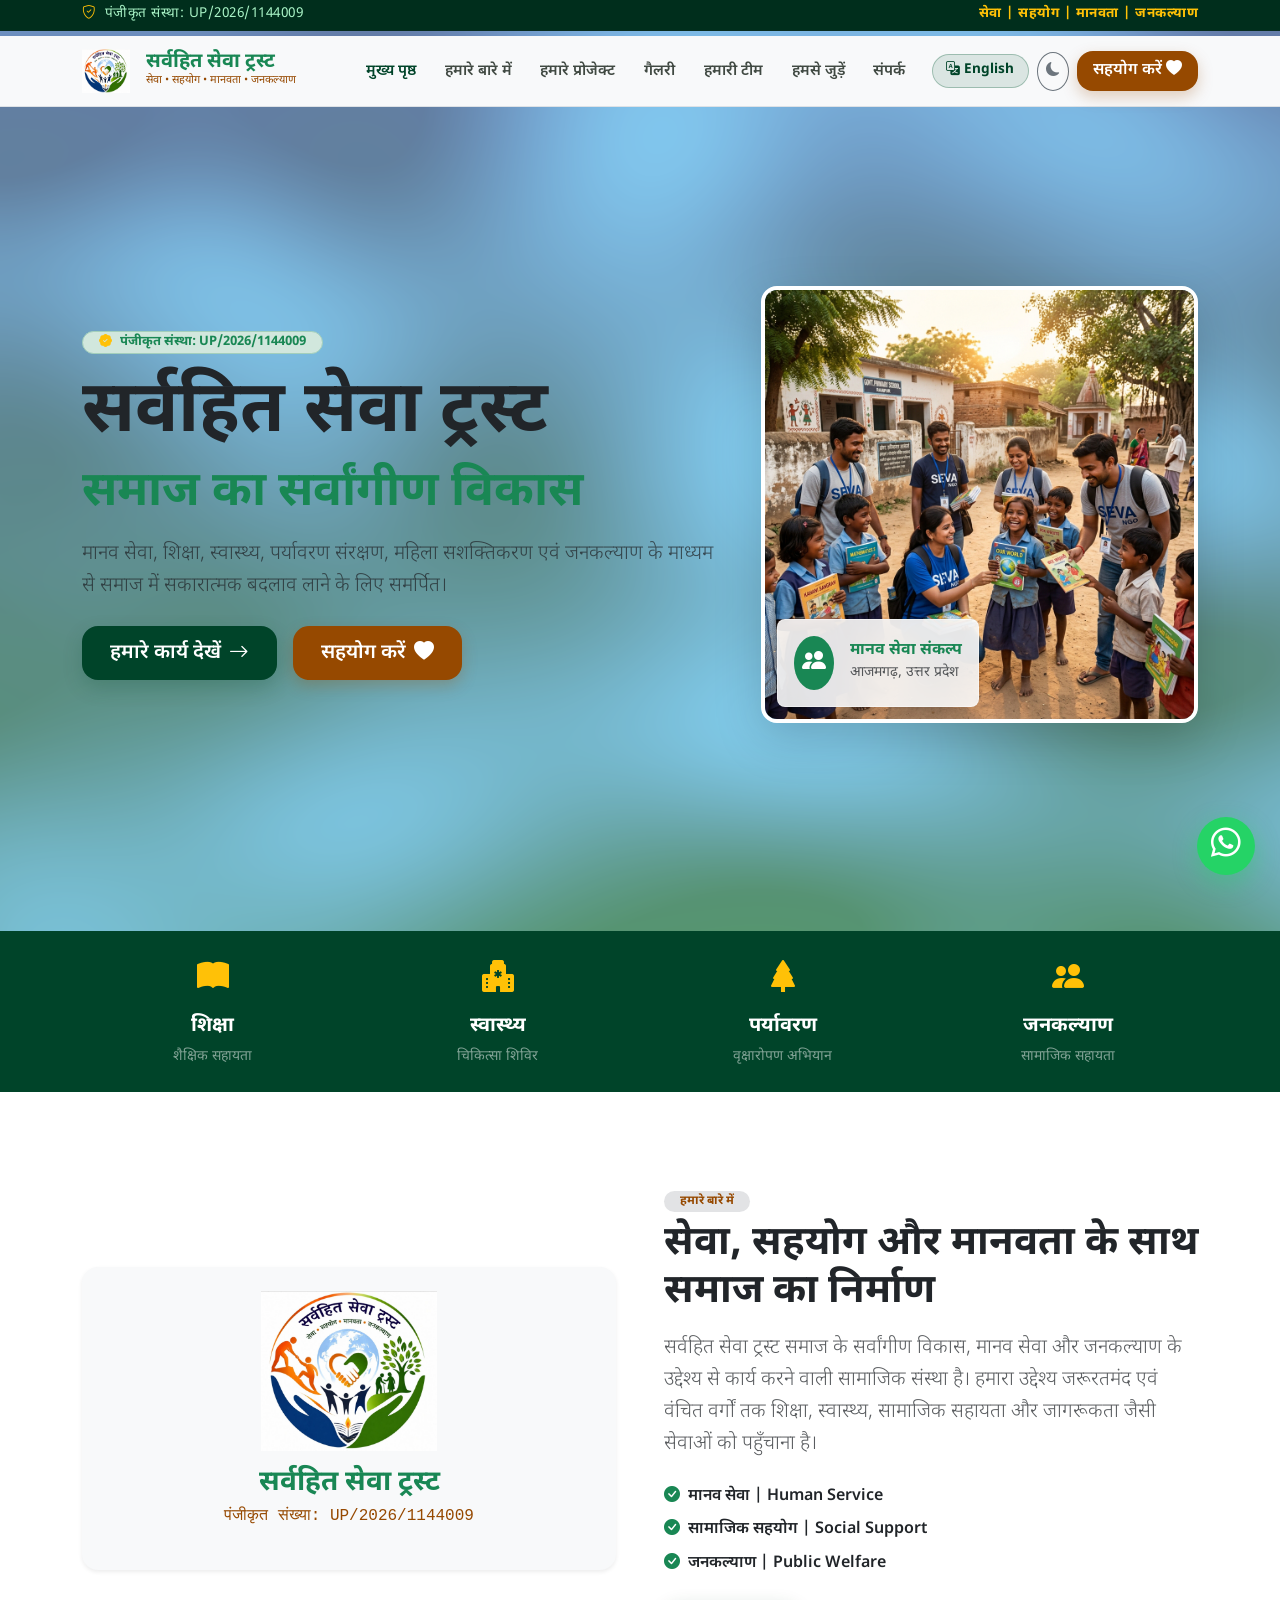
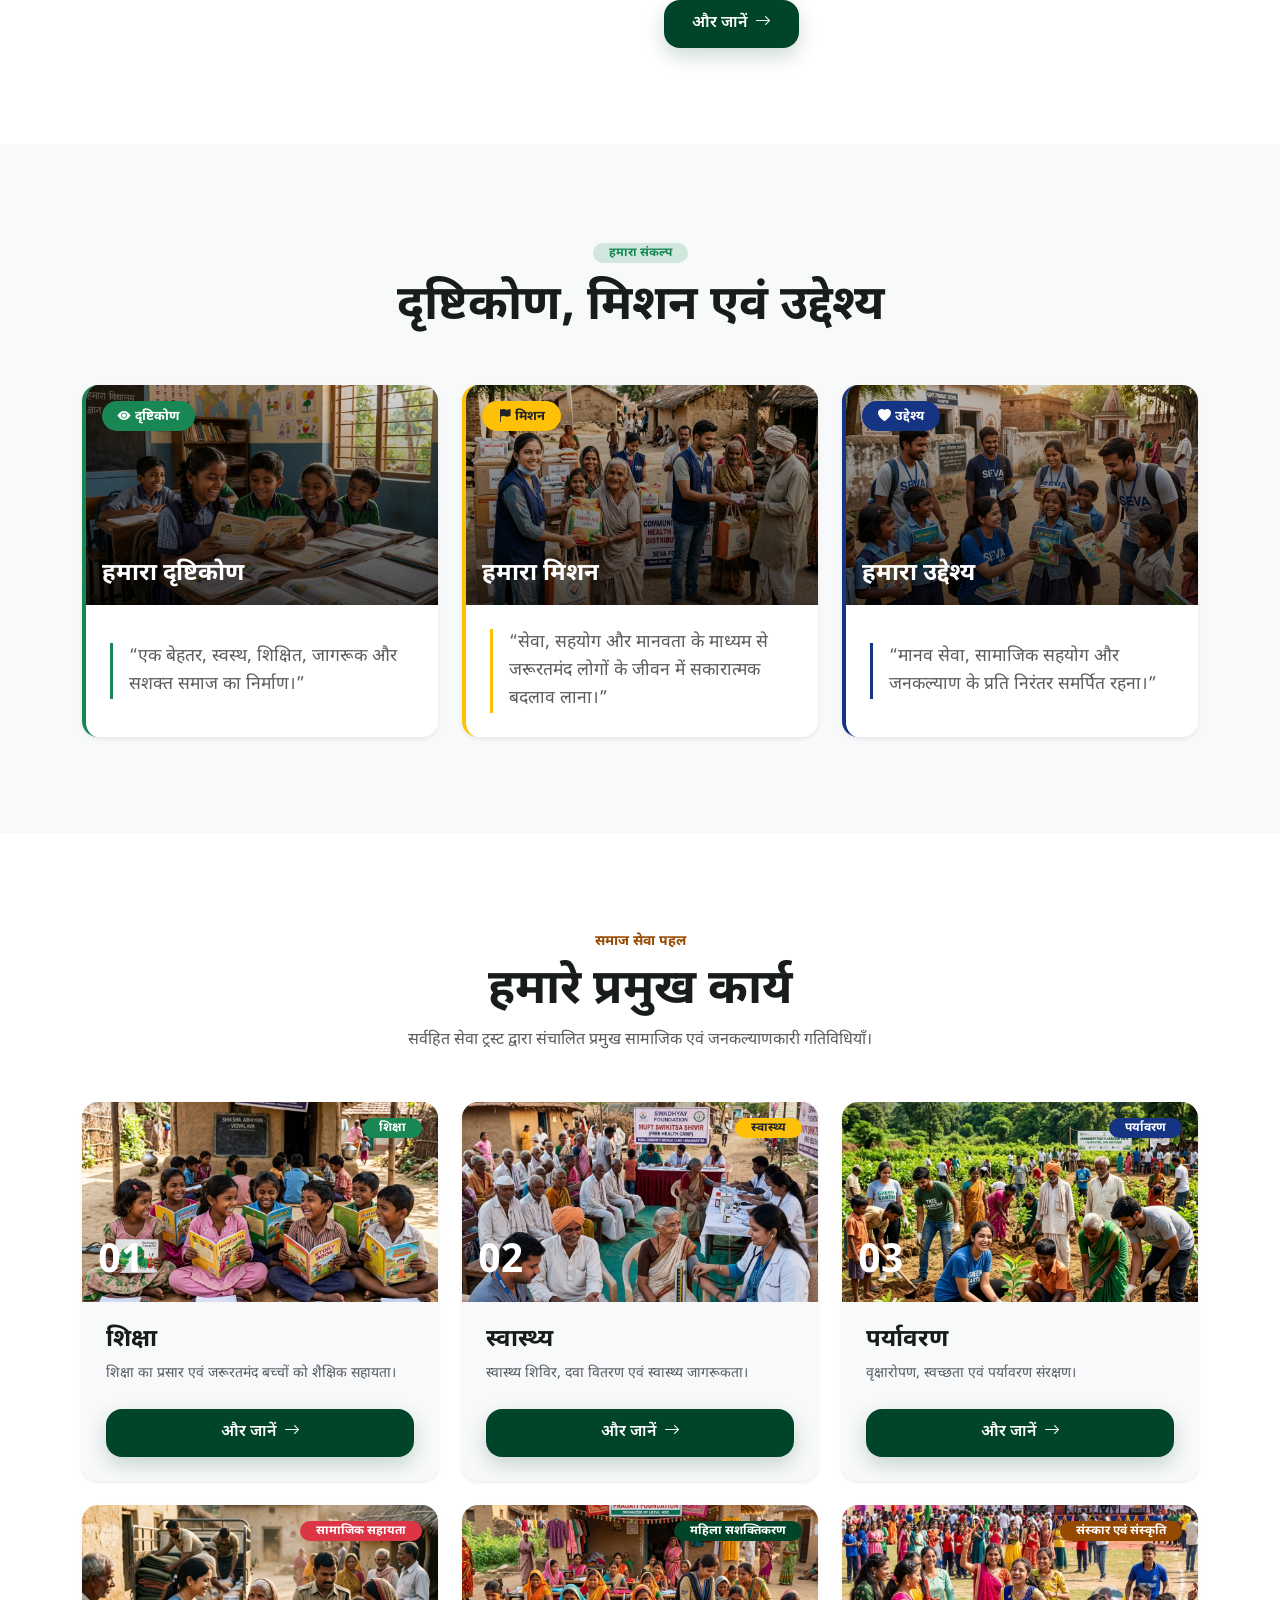
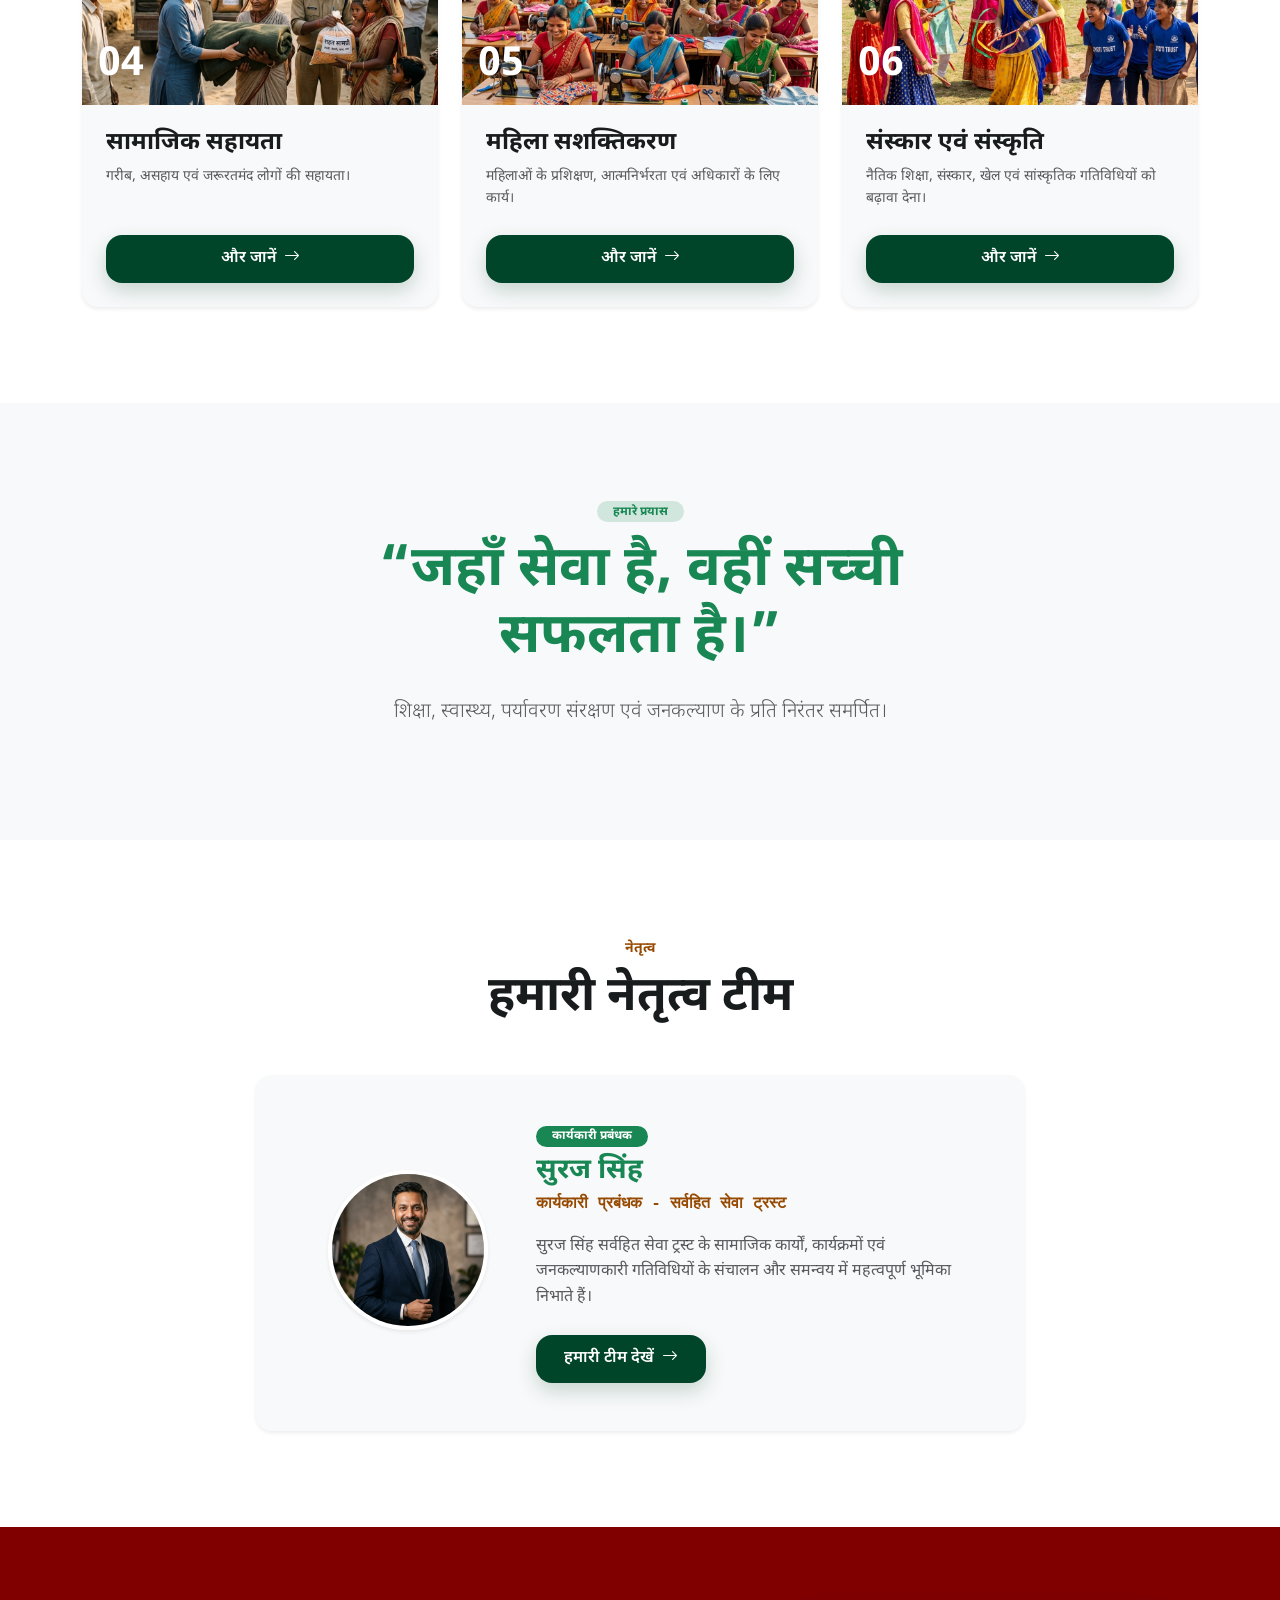
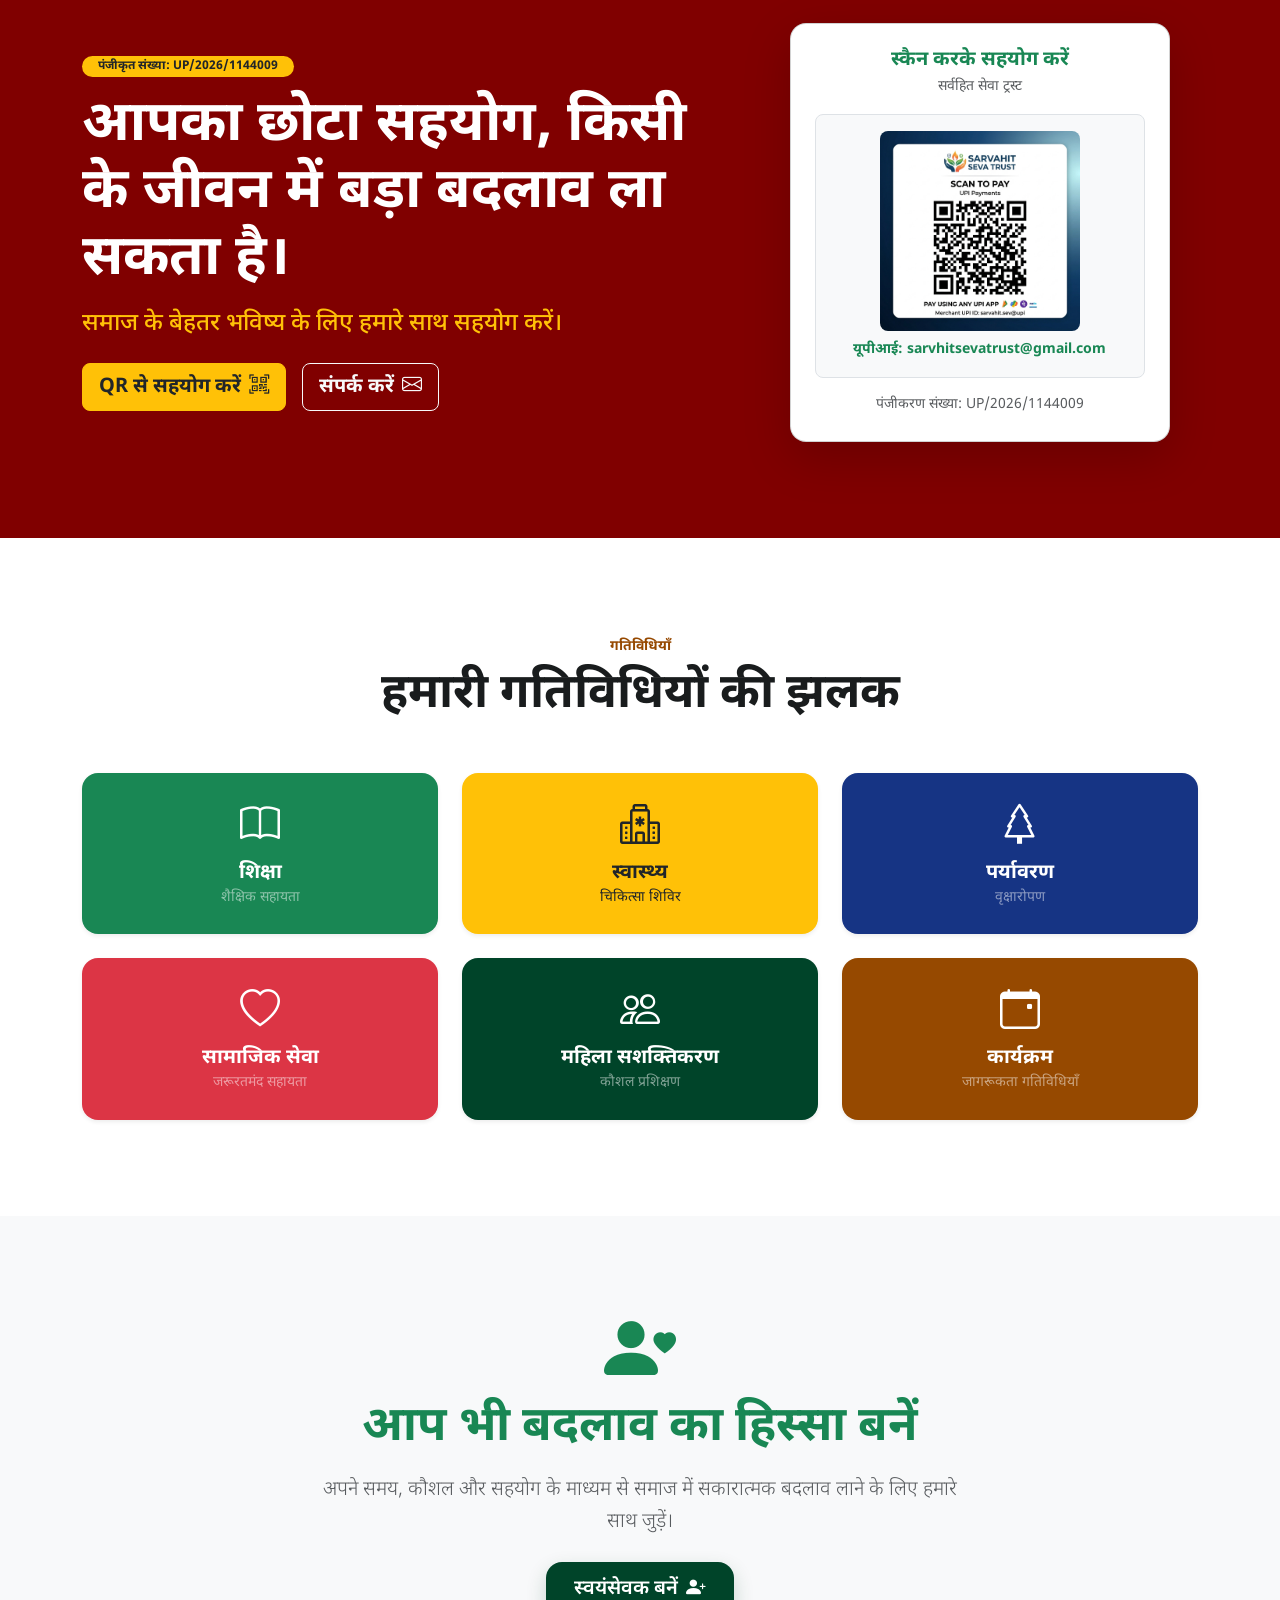
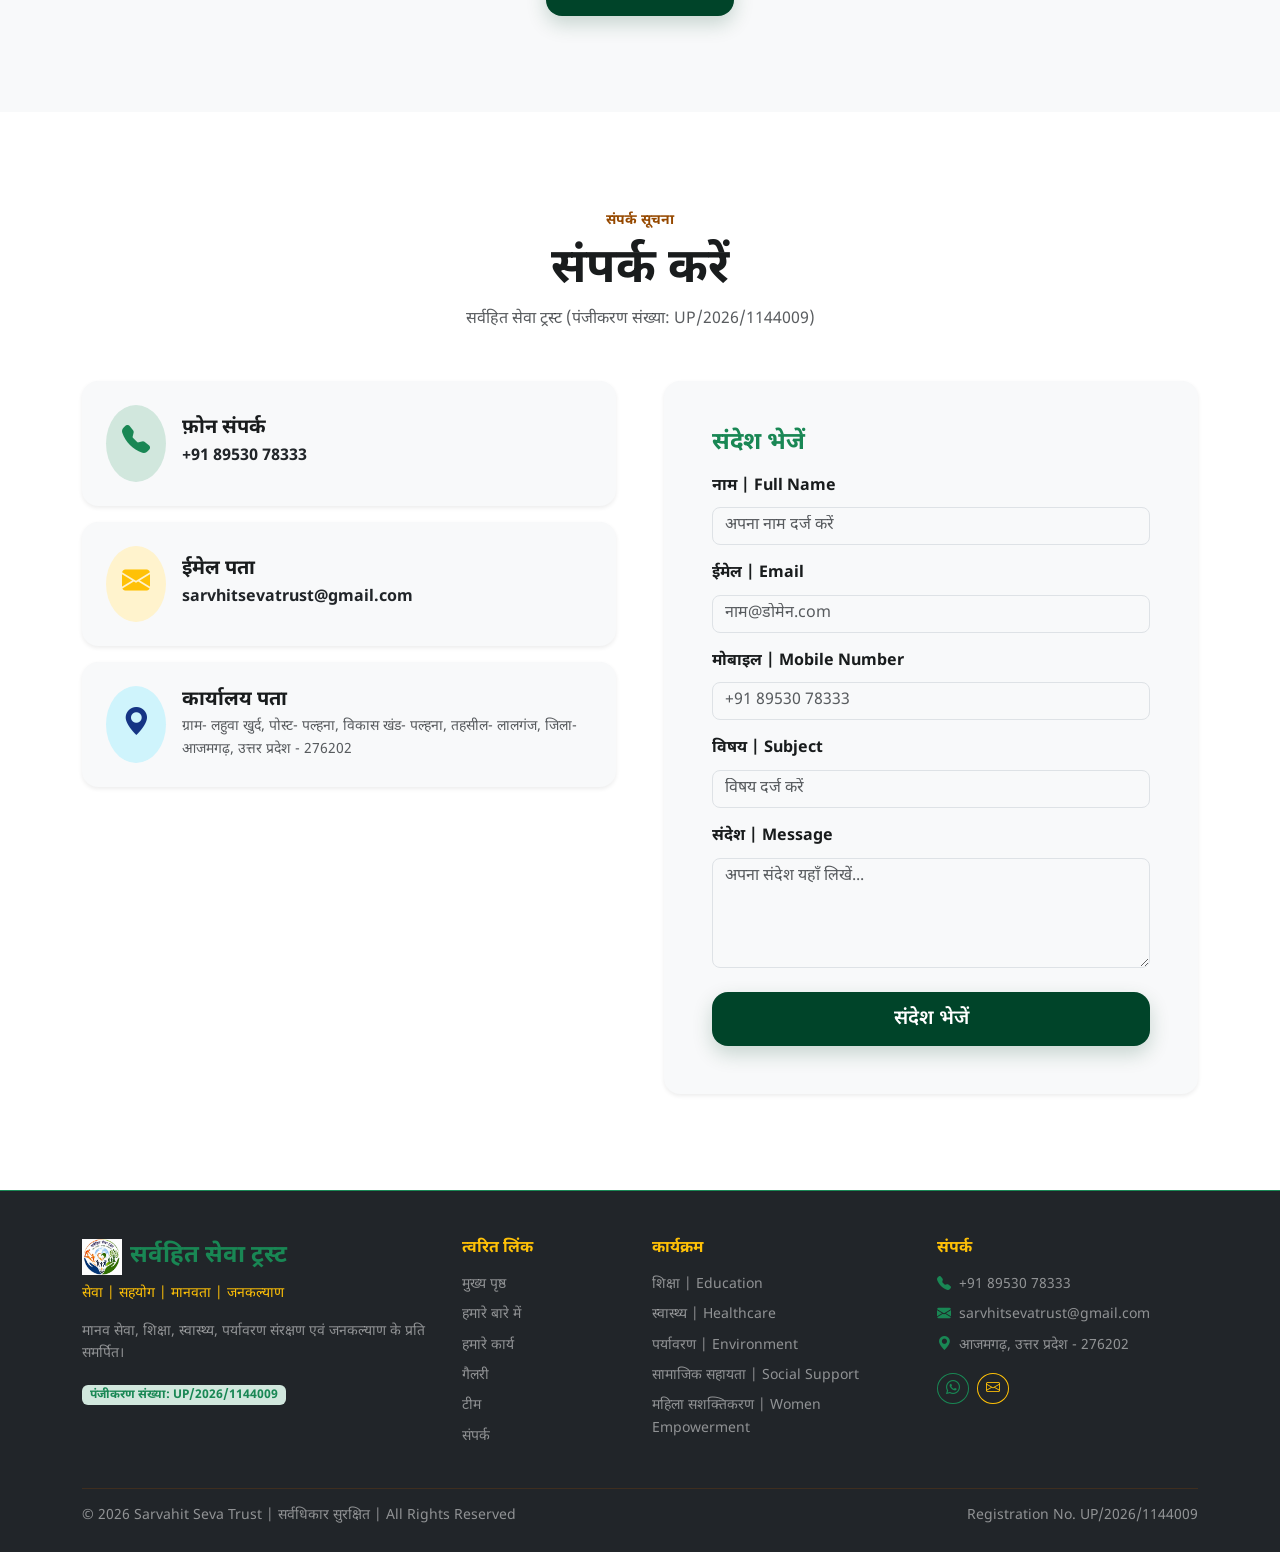
==== commit 6154a230: "feat: update website content and integrate dynamic portal data with new team member assets" ====
--- a/index.html
+++ b/index.html
@@ -678,8 +678,8 @@
             </div>
             <div>
               <h5 class="fw-bold mb-1" data-hi="कार्यालय पता" data-en="Visit Us">कार्यालय पता</h5>
-              <p class="text-body-secondary small mb-0" data-hi="ग्राम- लहुवा खुर्द, पोस्ट- पहलना, विकास खंड- पहलना, तहसील- लालगंज, जिला- आजमगढ़, उत्तर प्रदेश - 276202" data-en="Village Lahua Khurd, Post Office Palhna, Development Block Palhna, Tehsil Lalganj, District Azamgarh, Uttar Pradesh - 276202">
-                ग्राम- लहुवा खुर्द, पोस्ट- पहलना, विकास खंड- पहलना, तहसील- लालगंज, जिला- आजमगढ़, उत्तर प्रदेश - 276202
+              <p class="text-body-secondary small mb-0" data-hi="ग्राम- लहुवा खुर्द, पोस्ट- पल्हना, विकास खंड- पल्हना, तहसील- लालगंज, जिला- आजमगढ़, उत्तर प्रदेश - 276202" data-en="Village Lahua Khurd, Post Office Palhna, Development Block Palhna, Tehsil Lalganj, District Azamgarh, Uttar Pradesh - 276202">
+                ग्राम- लहुवा खुर्द, पोस्ट- पल्हना, विकास खंड- पल्हना, तहसील- लालगंज, जिला- आजमगढ़, उत्तर प्रदेश - 276202
               </p>
             </div>
           </div>
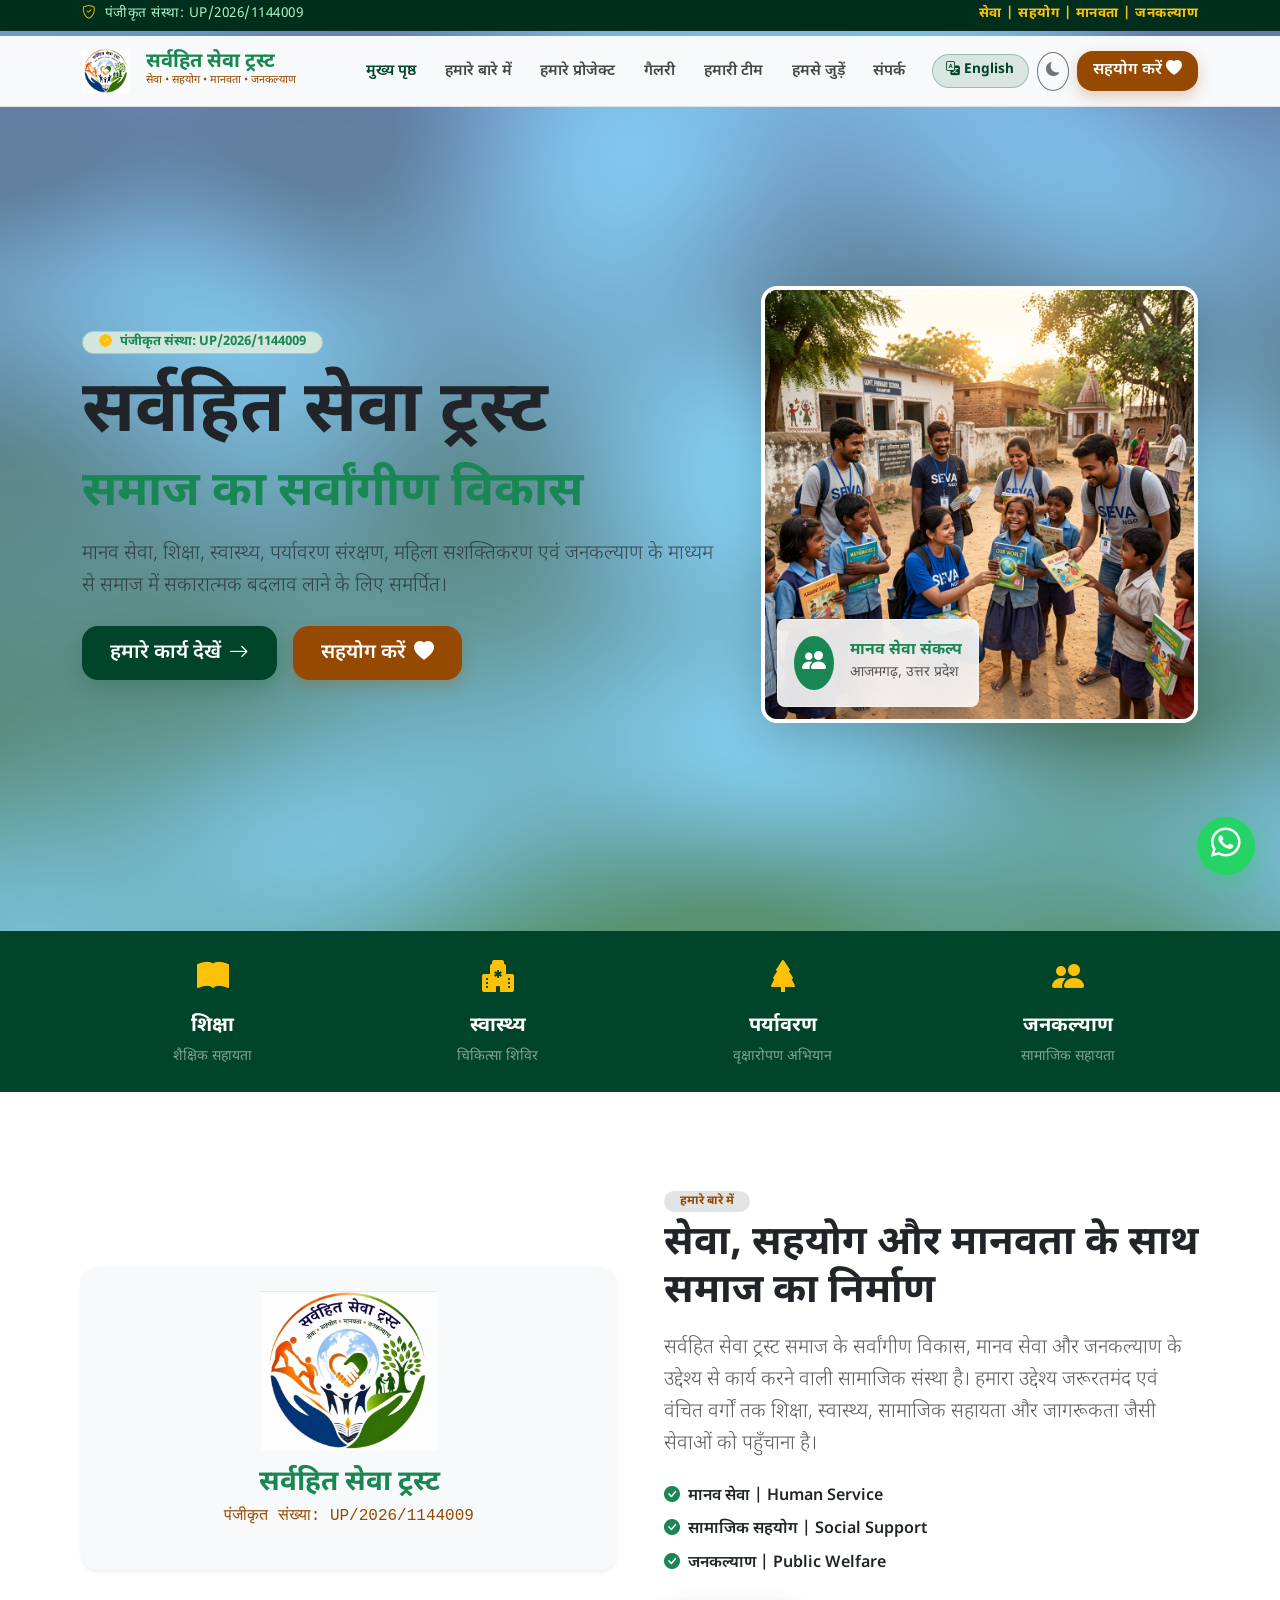
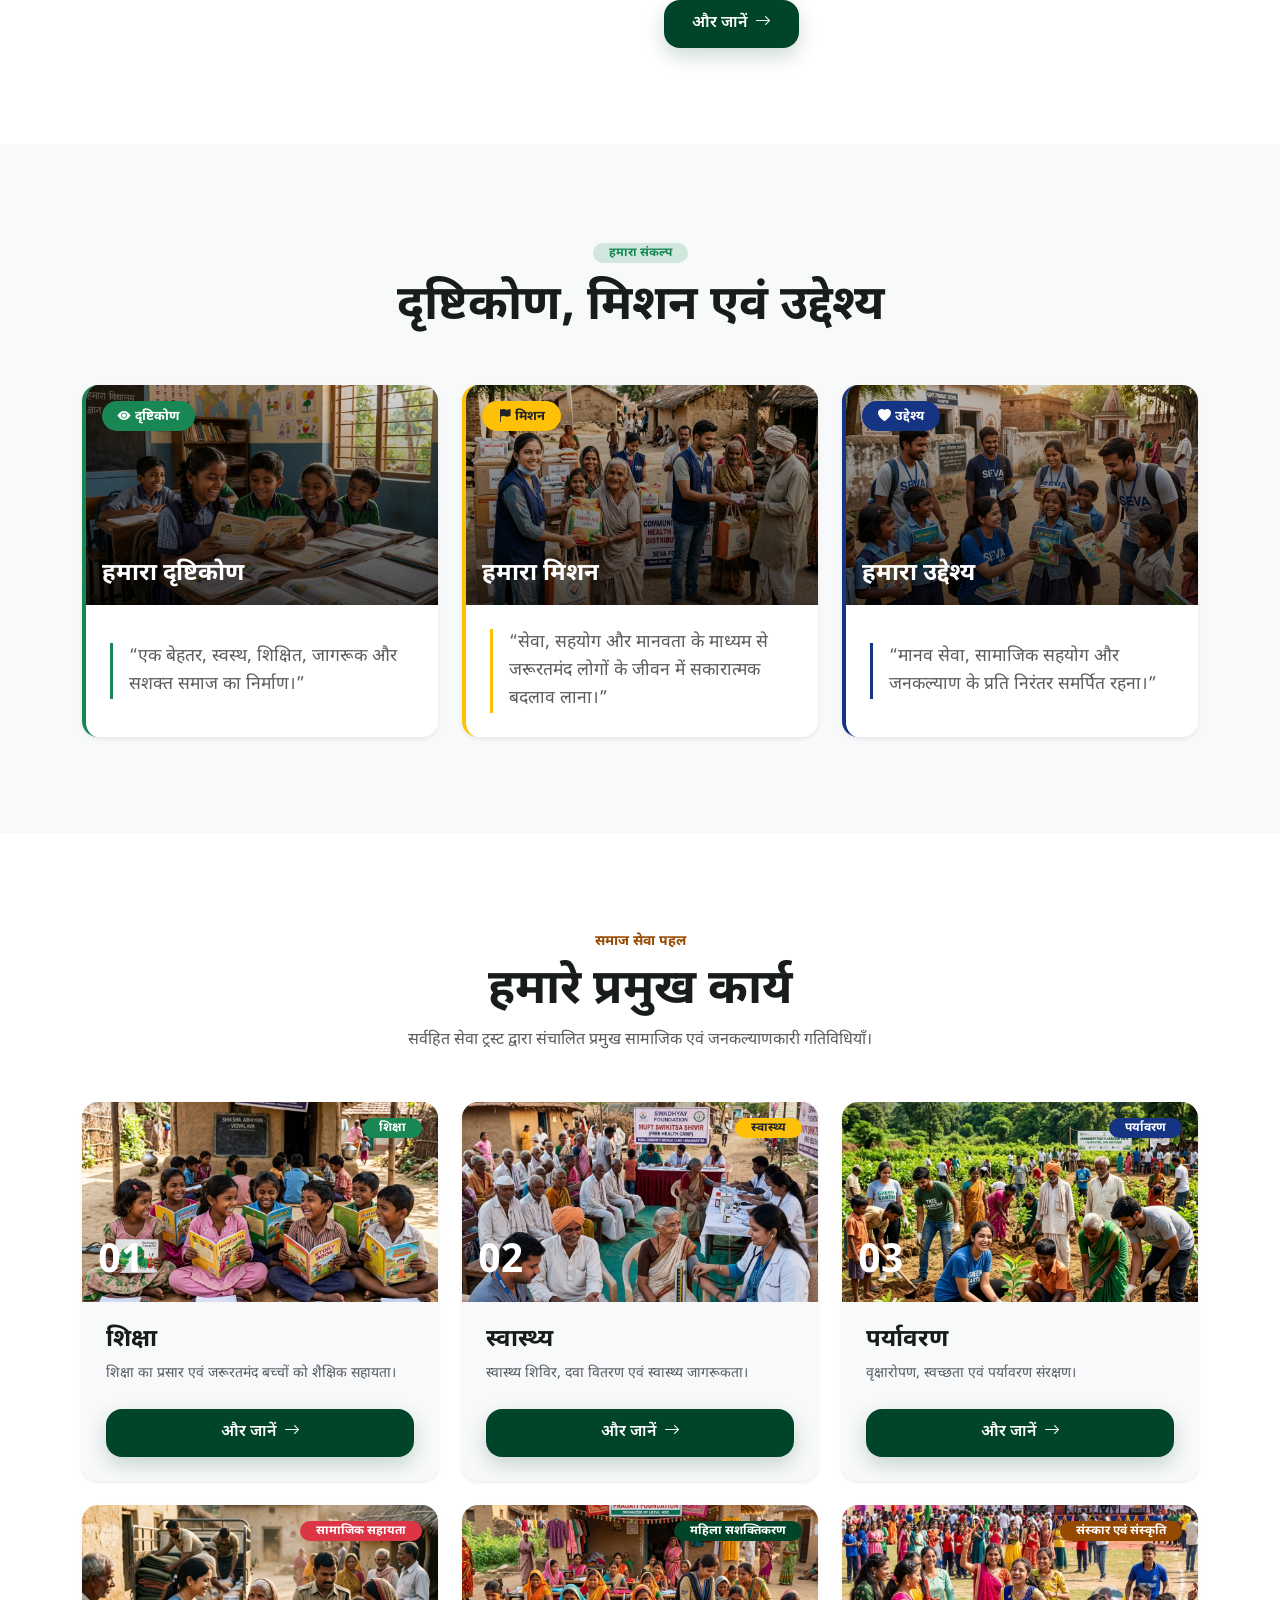
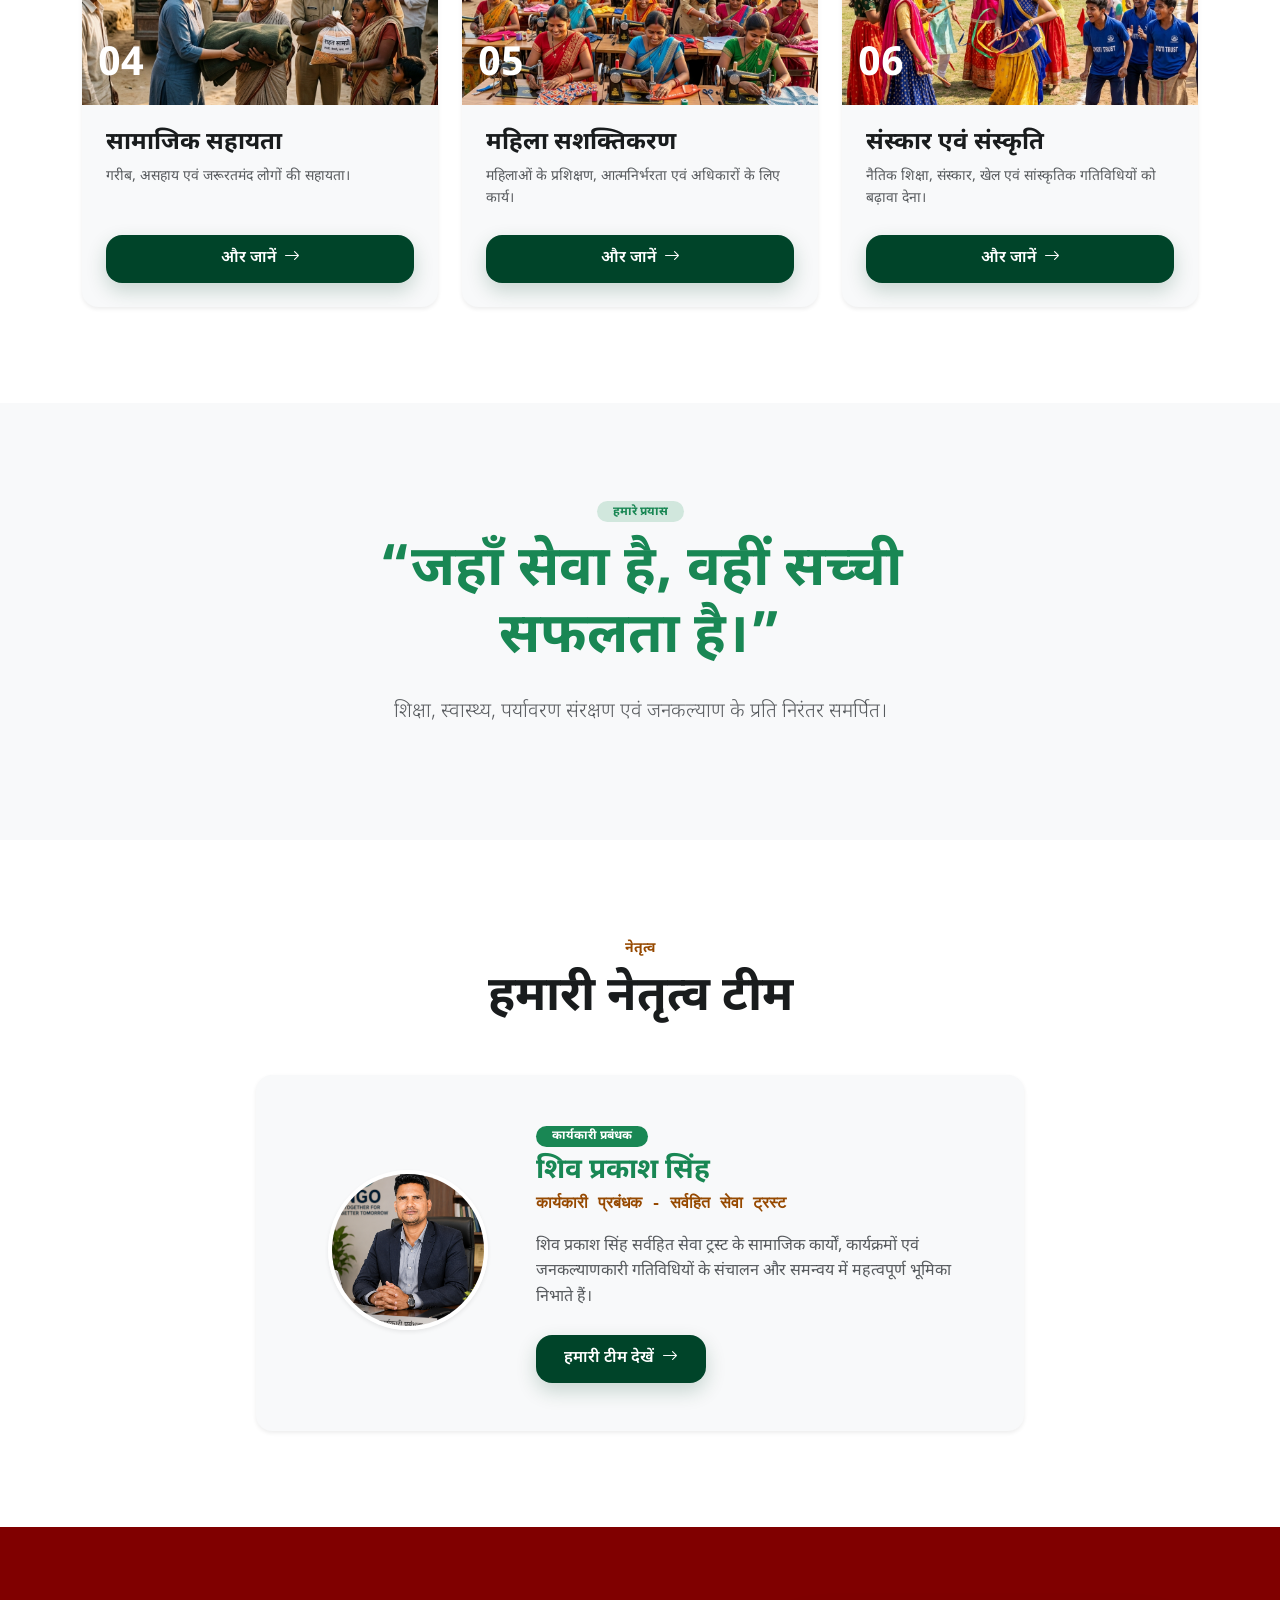
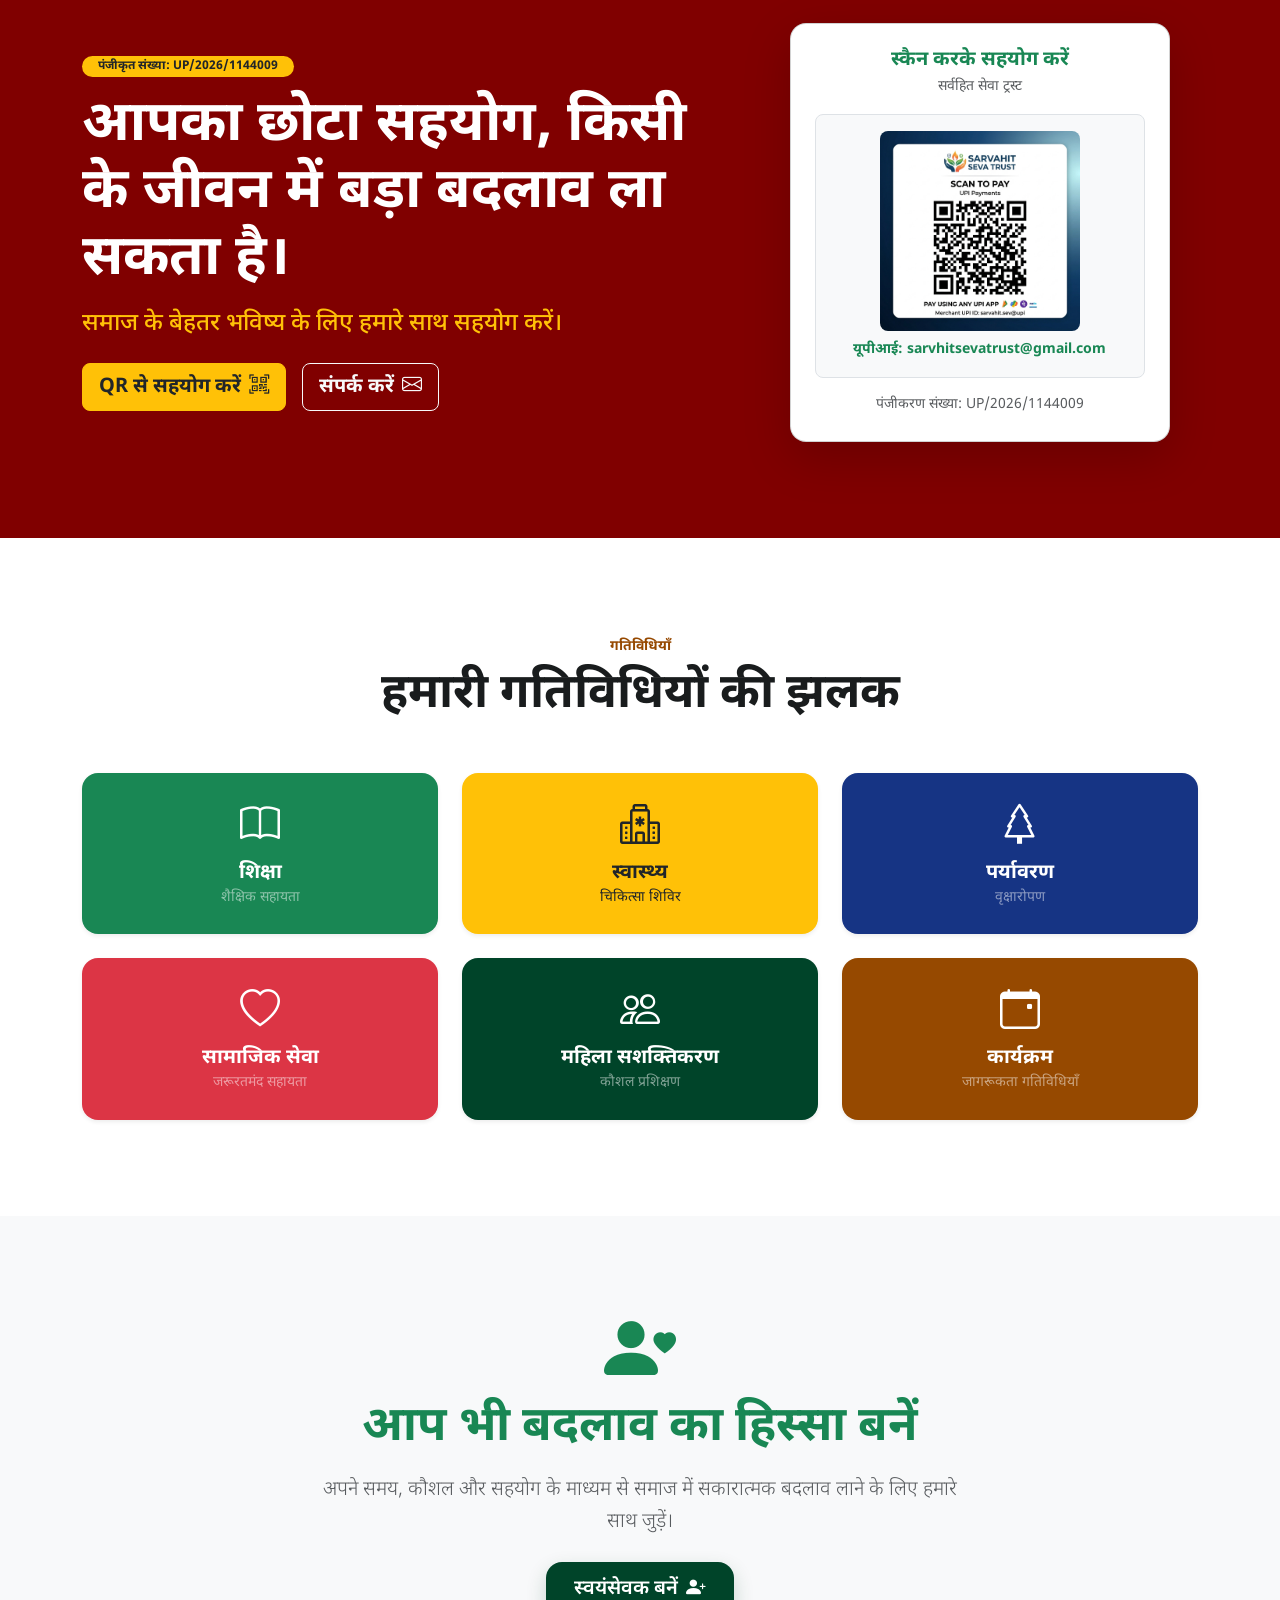
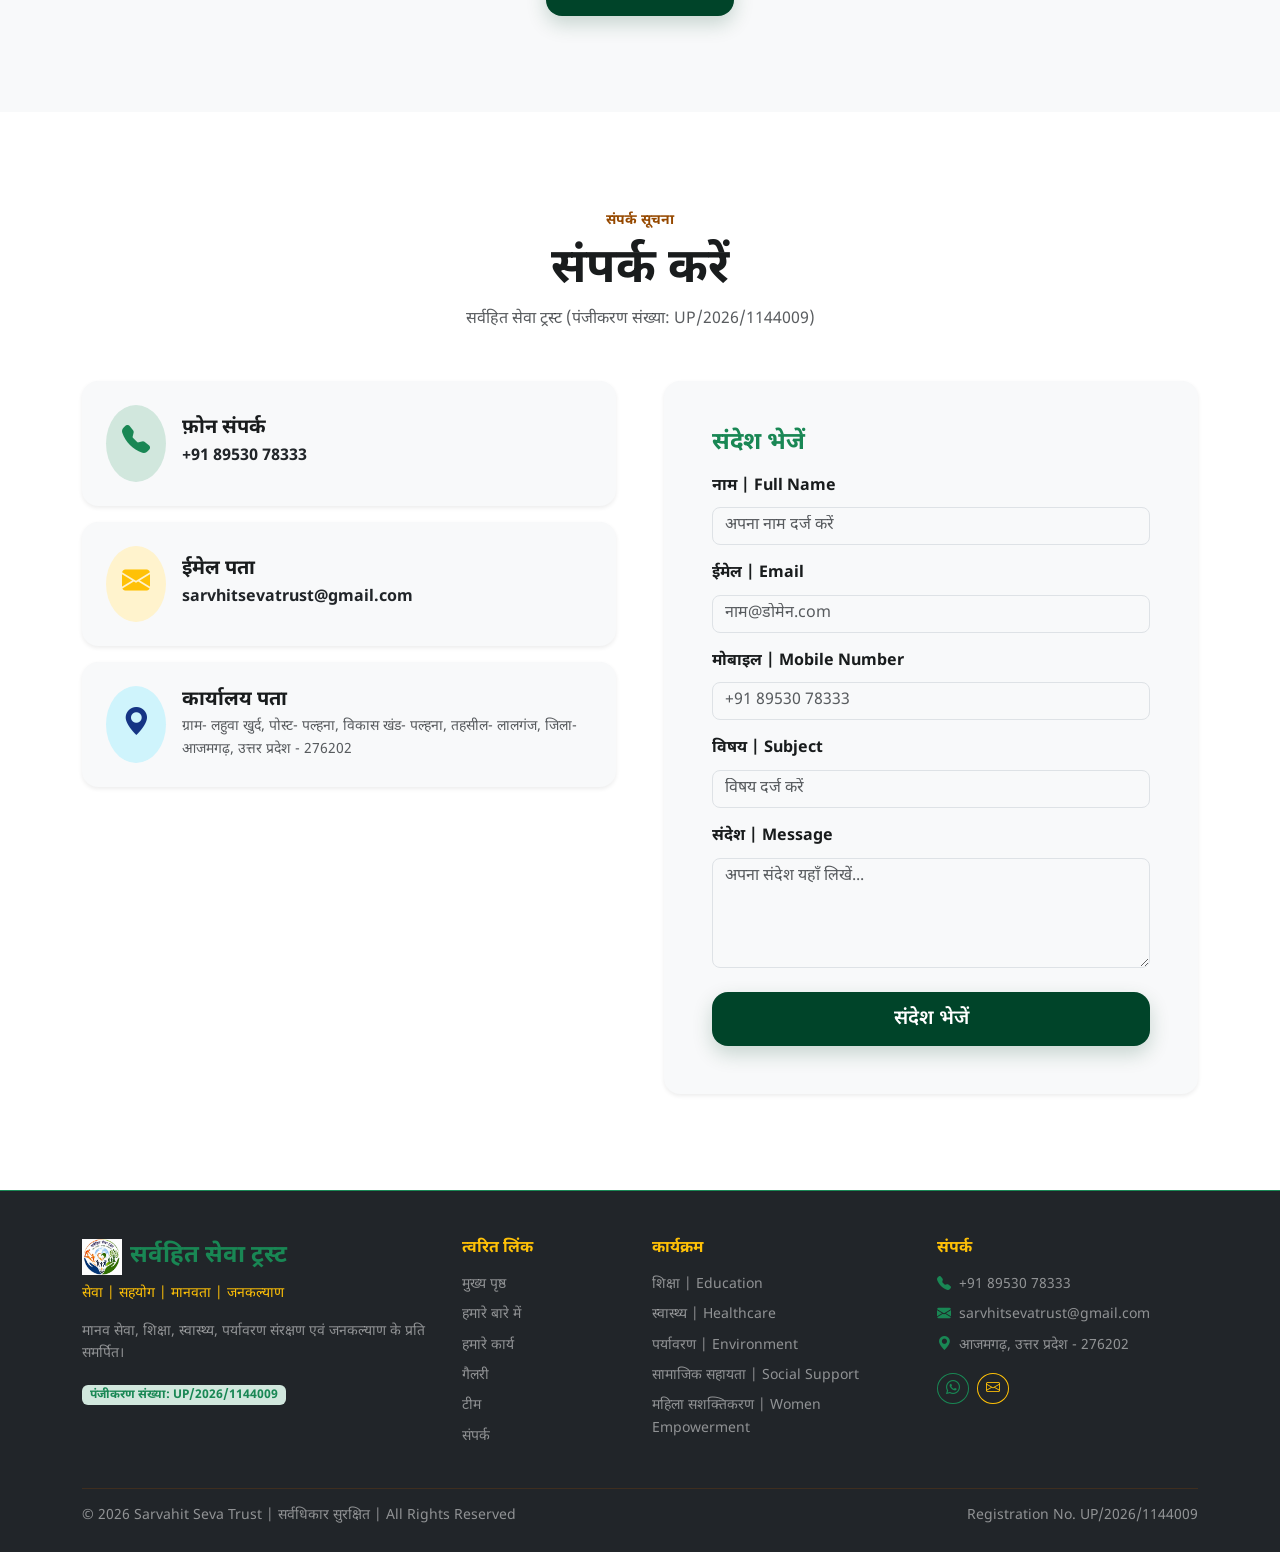
==== commit c18edf61: "feat: add central portal data JSON and integrate dynamic content across site pages" ====
--- a/index.html
+++ b/index.html
@@ -491,15 +491,15 @@
         <div class="row align-items-center g-4">
           <div class="col-md-4 text-center">
             <div class="w-44 h-44 rounded-circle overflow-hidden d-inline-flex border border-4 border-white shadow-sm" style="width: 160px; height: 160px;">
-              <img src="assets/images/suraj-singh.png" alt="Suraj Singh - Executive Manager" class="img-fluid w-100 h-100 object-fit-cover"/>
+              <img src="assets/images/shiv-prakash-singh.png" alt="Shiv Prakash Singh - Executive Manager" class="img-fluid w-100 h-100 object-fit-cover"/>
             </div>
           </div>
           <div class="col-md-8">
             <span class="badge bg-success text-white px-3 py-1.5 rounded-pill fw-bold mb-2" data-hi="कार्यकारी प्रबंधक" data-en="Executive Manager">कार्यकारी प्रबंधक</span>
-            <h3 class="fw-bold text-success mb-1" data-hi="सुरज सिंह" data-en="Suraj Singh">सुरज सिंह</h3>
+            <h3 class="fw-bold text-success mb-1" data-hi="शिव प्रकाश सिंह" data-en="Shiv Prakash Singh">शिव प्रकाश सिंह</h3>
             <p class="text-secondary font-monospace fw-semibold mb-3" data-hi="कार्यकारी प्रबंधक - सर्वहित सेवा ट्रस्ट" data-en="Executive Manager - Sarvahit Seva Trust">कार्यकारी प्रबंधक - सर्वहित सेवा ट्रस्ट</p>
-            <p class="text-body-secondary mb-4" data-hi="सुरज सिंह सर्वहित सेवा ट्रस्ट के सामाजिक कार्यों, कार्यक्रमों एवं जनकल्याणकारी गतिविधियों के संचालन और समन्वय में महत्वपूर्ण भूमिका निभाते हैं।" data-en="Suraj Singh, Executive Manager, plays an important role in coordinating and managing the Trust's social welfare programs, activities and community initiatives.">
-              सुरज सिंह सर्वहित सेवा ट्रस्ट के सामाजिक कार्यों, कार्यक्रमों एवं जनकल्याणकारी गतिविधियों के संचालन और समन्वय में महत्वपूर्ण भूमिका निभाते हैं।
+            <p class="text-body-secondary mb-4" data-hi="शिव प्रकाश सिंह सर्वहित सेवा ट्रस्ट के सामाजिक कार्यों, कार्यक्रमों एवं जनकल्याणकारी गतिविधियों के संचालन और समन्वय में महत्वपूर्ण भूमिका निभाते हैं।" data-en="Shiv Prakash Singh, Executive Manager, plays an important role in coordinating and managing the Trust's social welfare programs, activities and community initiatives.">
+              शिव प्रकाश सिंह सर्वहित सेवा ट्रस्ट के सामाजिक कार्यों, कार्यक्रमों एवं जनकल्याणकारी गतिविधियों के संचालन और समन्वय में महत्वपूर्ण भूमिका निभाते हैं।
             </p>
             <a href="team.html" class="btn btn-trust-primary d-inline-flex align-items-center gap-2">
               <span data-hi="हमारी टीम देखें" data-en="Meet Our Team">हमारी टीम देखें</span>
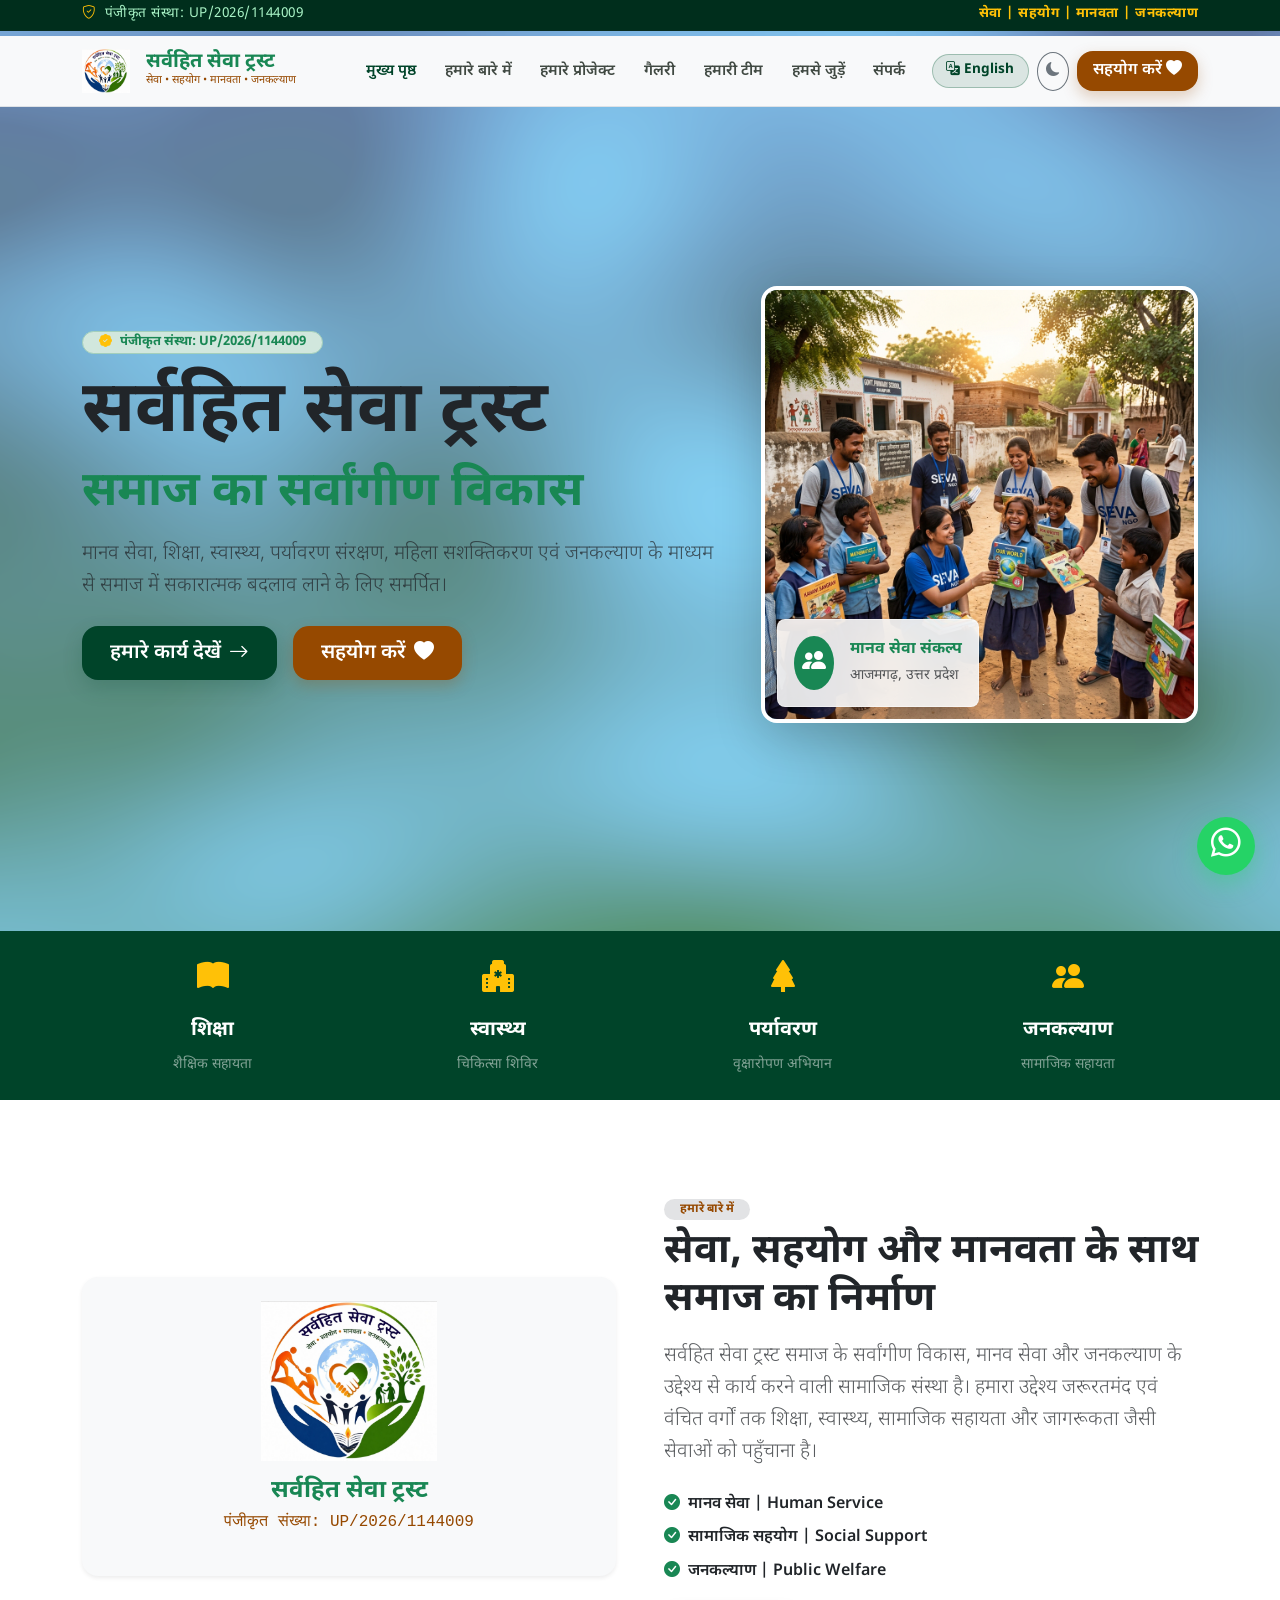
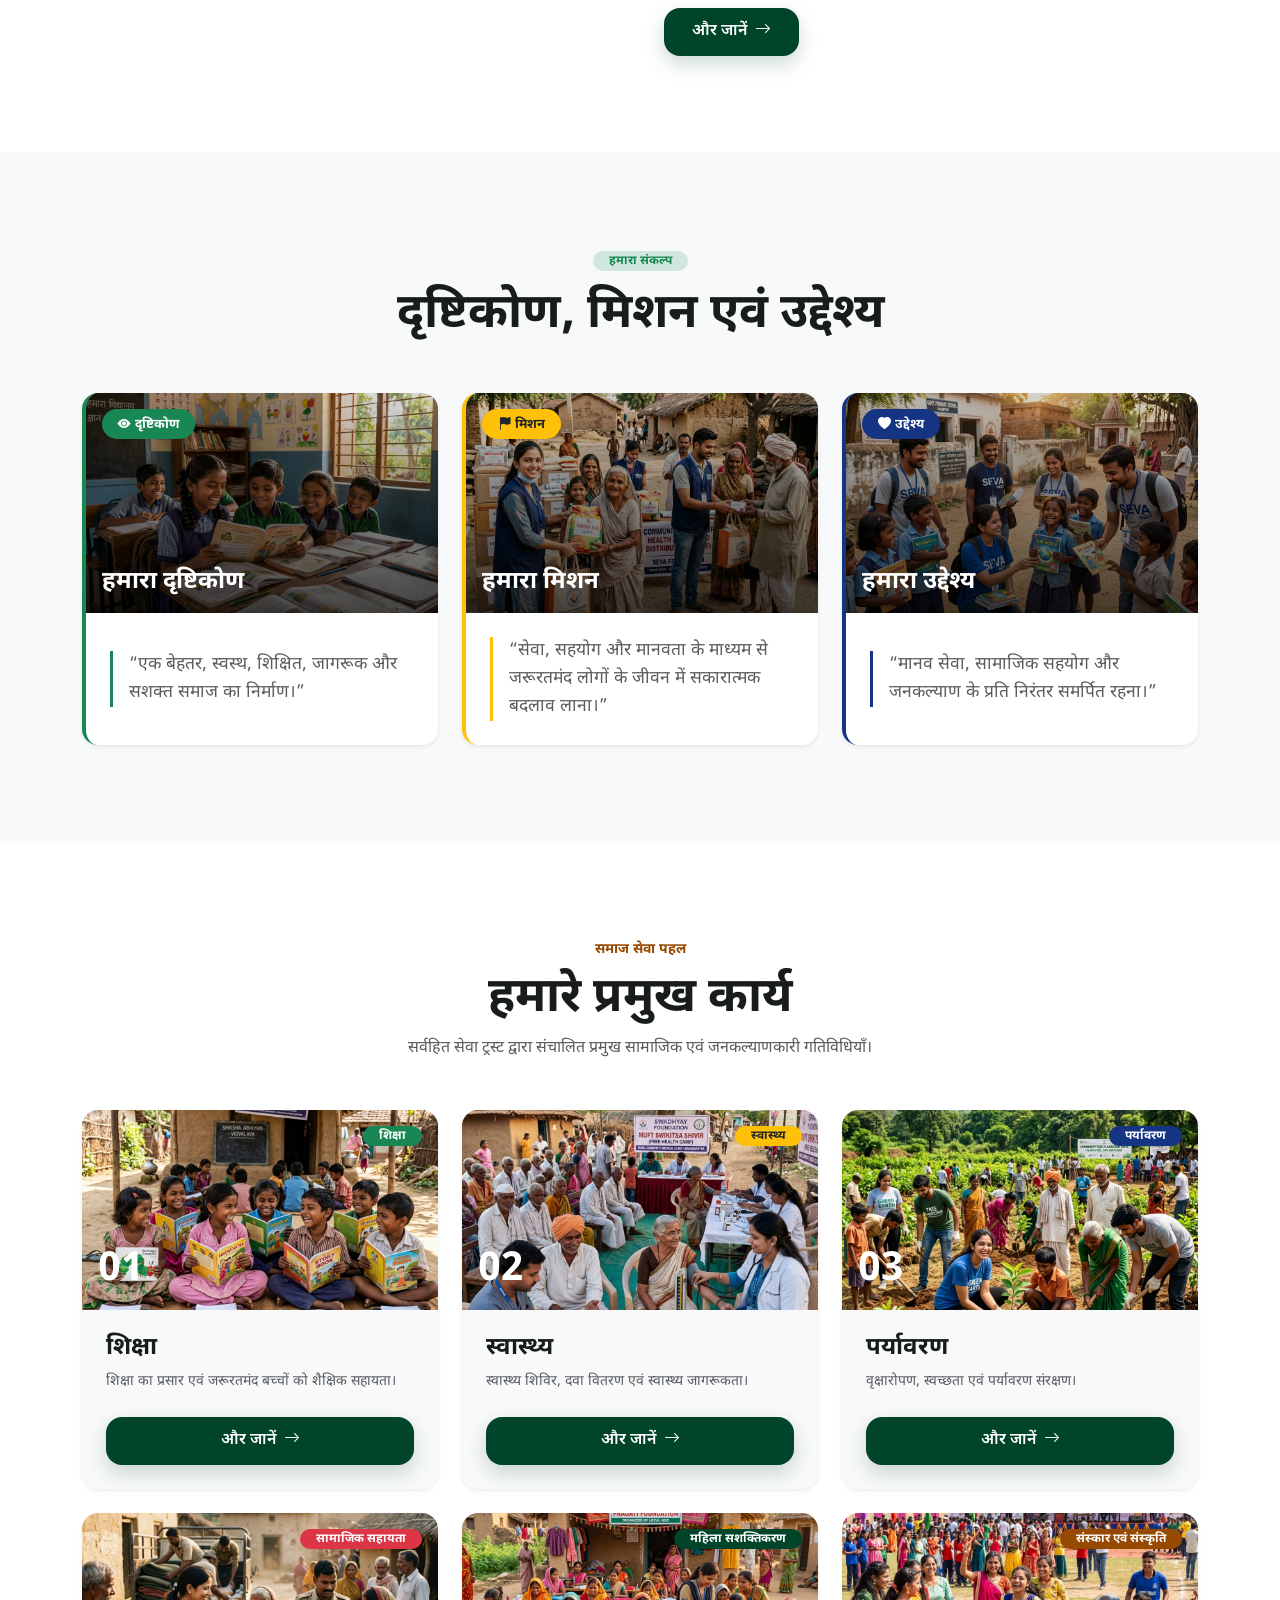
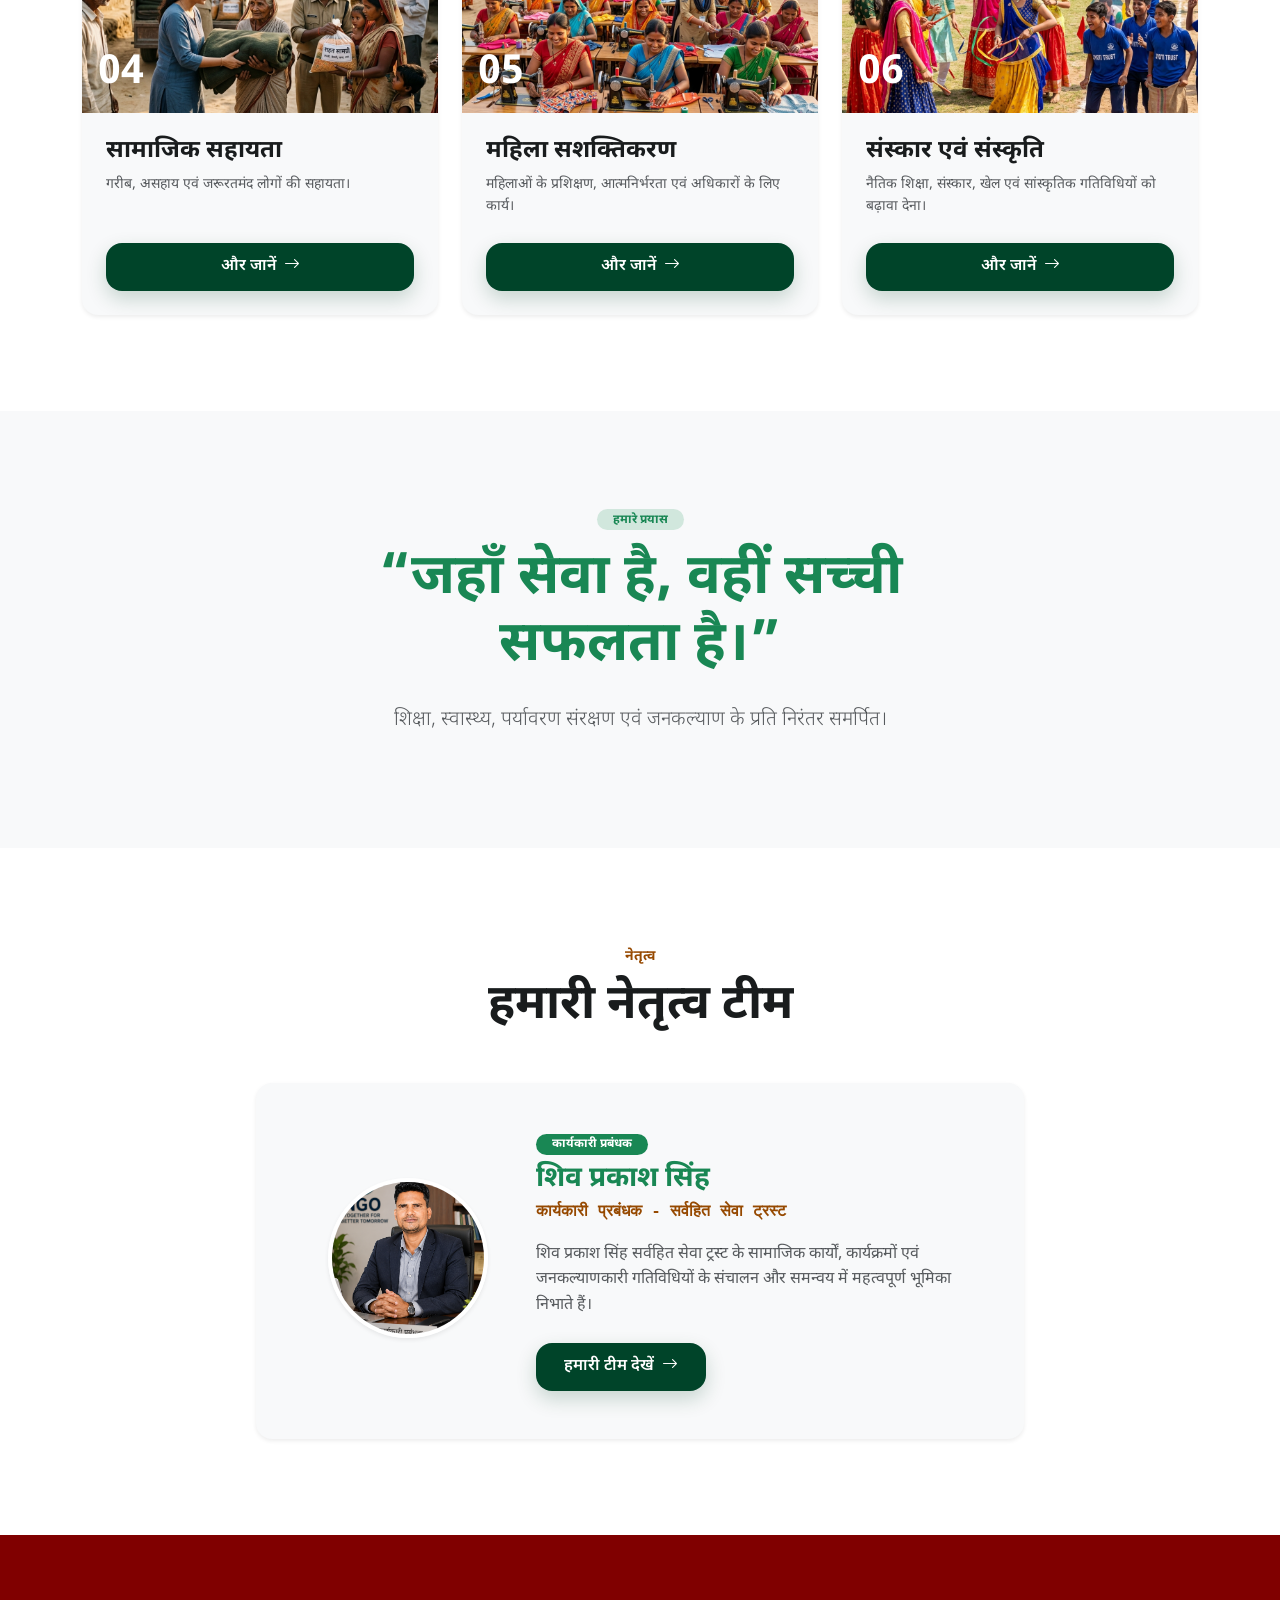
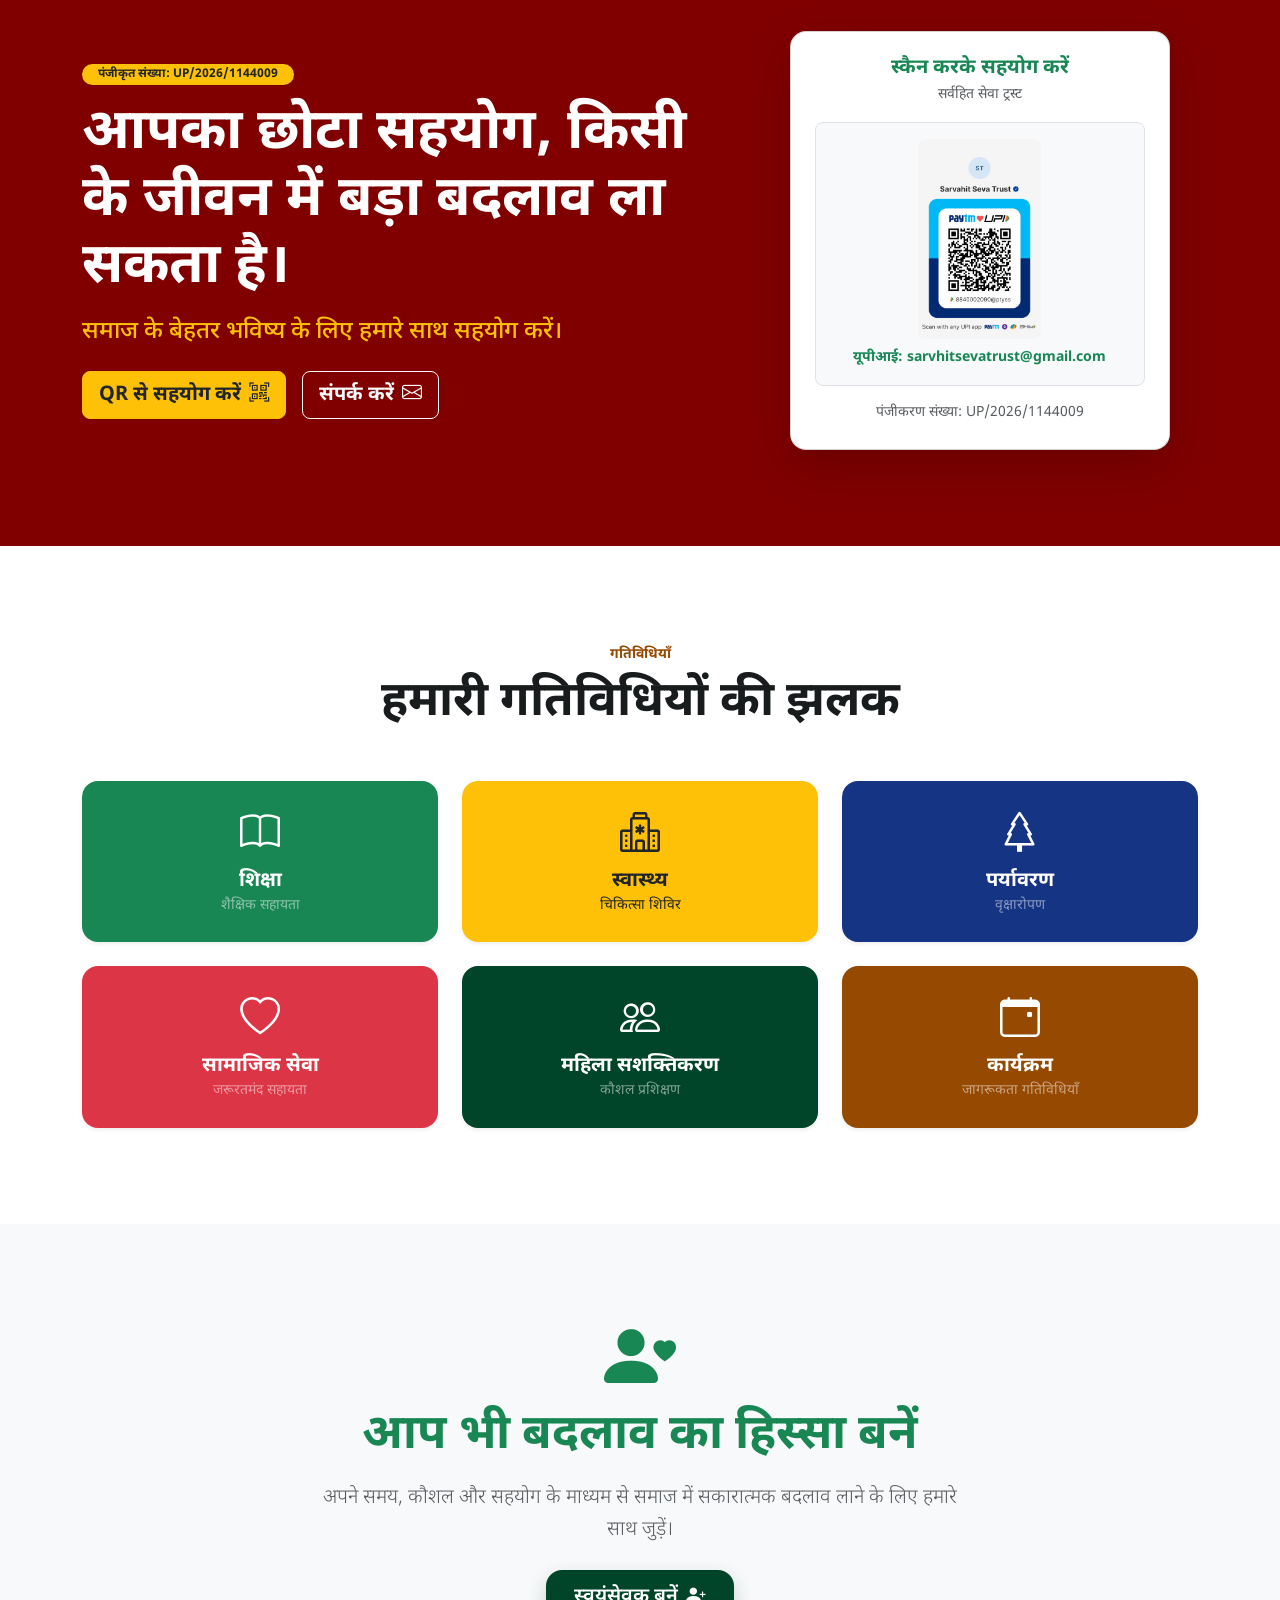
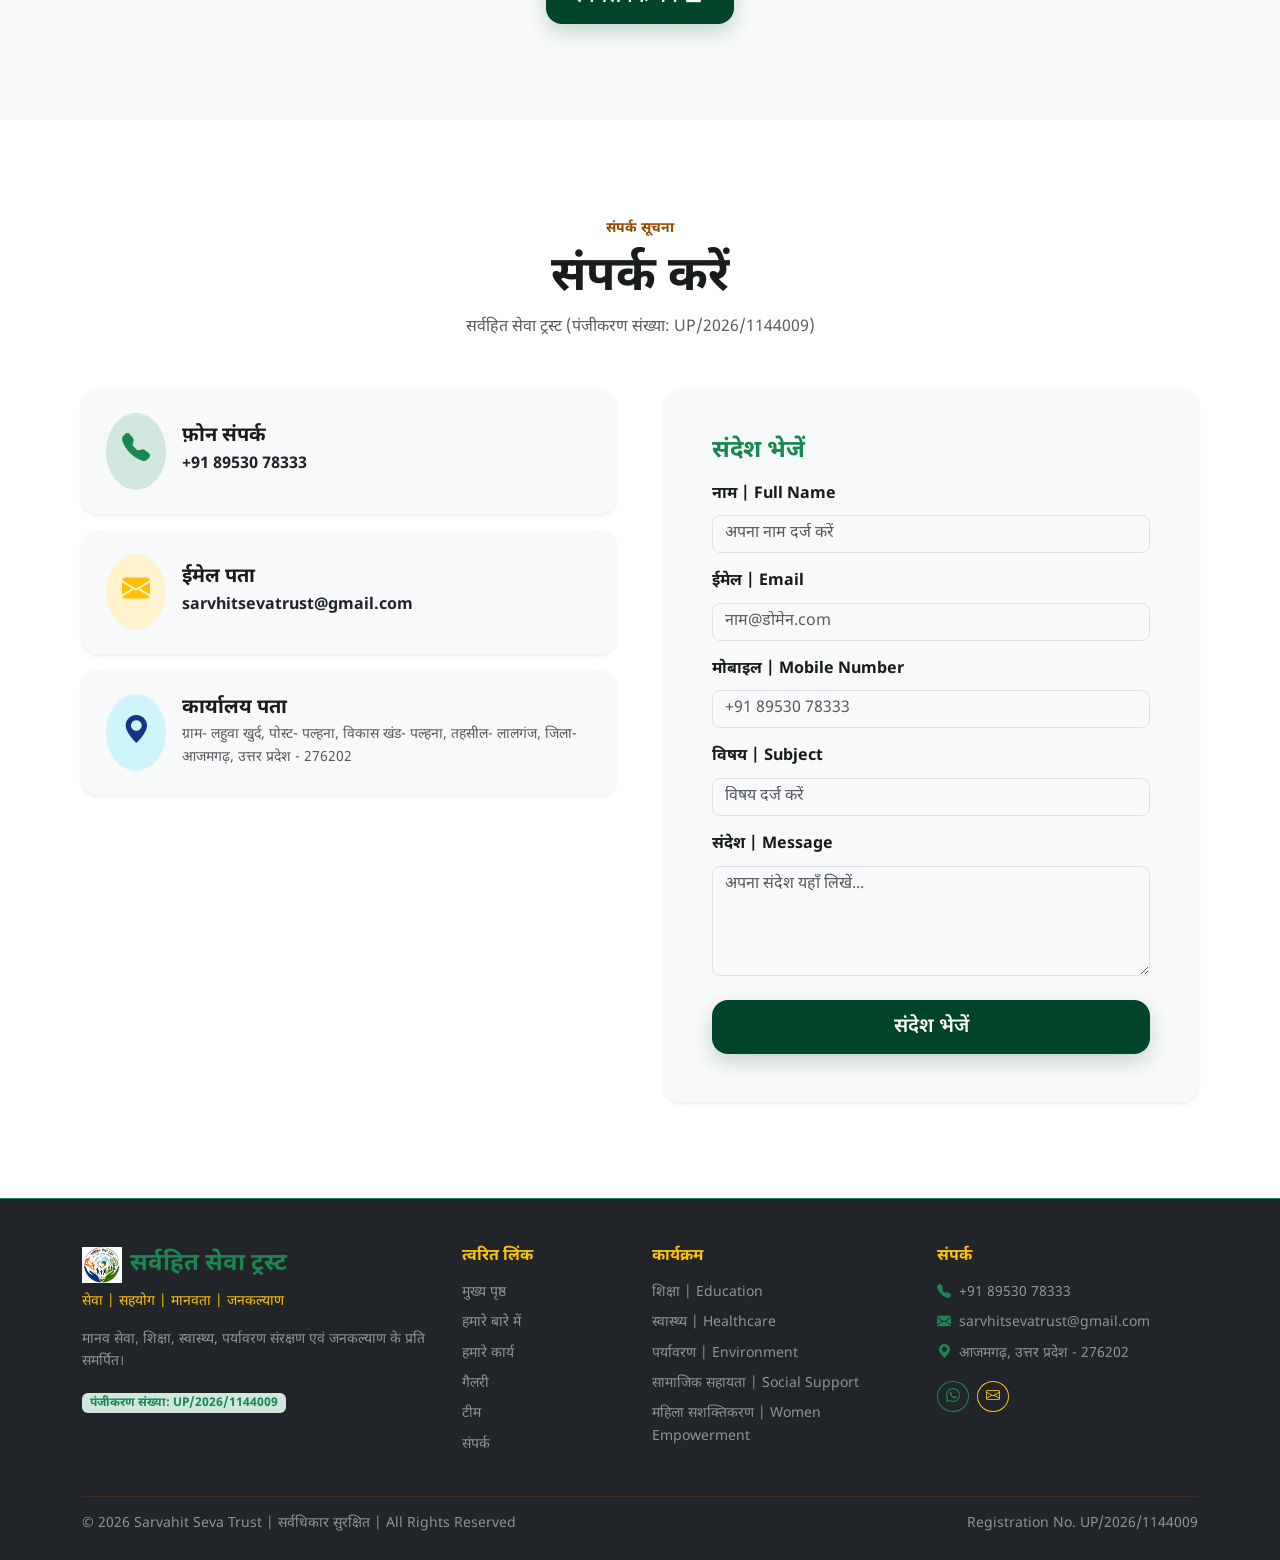
==== commit 4579a4a1: "feat: initialize web portal with bilingual support, interactive components, and responsive layout" ====
--- a/index.html
+++ b/index.html
@@ -3,15 +3,30 @@
 <head>
   <meta charset="utf-8"/>
   <meta name="viewport" content="width=device-width, initial-scale=1.0"/>
-  <title>Sarvahit Seva Trust | सर्वहित सेवा ट्रस्ट | Service & Public Welfare</title>
-  <meta name="description" content="Sarvahit Seva Trust is dedicated to human service, education, healthcare, environmental protection, women empowerment and public welfare. Registration No. UP/2026/1144009."/>
-  <meta name="keywords" content="Sarvahit Seva Trust, सर्वहित सेवा ट्रस्ट, NGO Azamgarh, Charity India, UP/2026/1144009, Education Support, Health Camps, Tree Plantation"/>
-  <link rel="canonical" href="https://sarvahit.org/"/>
+  <title>Sarvahit Seva Trust | सर्वहित सेवा ट्रस्ट | NGO India</title>
+  <meta name="description" content="Sarvahit Seva Trust is dedicated to human service, healthcare, education, women empowerment and public welfare in India. Reg: UP/2026/1144009."/>
+  <meta name="keywords" content="Sarvahit Seva Trust, सर्वहित सेवा ट्रस्ट, NGO Azamgarh, Charity India, UP/2026/1144009, Education Support, Health Camps, Tree Plantation, Women Empowerment"/>
+  <link rel="canonical" href="https://sarvahitsevatrust.com/"/>
+
+  <!-- Favicon & Touch Icons -->
+  <link rel="icon" type="image/png" href="assets/images/logo.png"/>
+  <link rel="apple-touch-icon" href="assets/images/logo.png"/>
 
   <!-- Open Graph Meta Tags -->
-  <meta property="og:title" content="Sarvahit Seva Trust | सर्वहित सेवा ट्रस्ट"/>
-  <meta property="og:description" content="सेवा • सहयोग • मानवता • जनकल्याण | Dedicated to human service, education, healthcare and public welfare."/>
+  <meta property="og:site_name" content="Sarvahit Seva Trust"/>
+  <meta property="og:title" content="Sarvahit Seva Trust | सर्वहित सेवा ट्रस्ट | NGO India"/>
+  <meta property="og:description" content="Dedicated to human service, healthcare, education, women empowerment and public welfare. Reg No: UP/2026/1144009."/>
   <meta property="og:type" content="website"/>
+  <meta property="og:url" content="https://sarvahitsevatrust.com/"/>
+  <meta property="og:image" content="https://sarvahitsevatrust.com/assets/images/hero-banner.png"/>
+  <meta property="og:locale" content="hi_IN"/>
+
+  <!-- Twitter / X Cards -->
+  <meta name="twitter:card" content="summary_large_image"/>
+  <meta name="twitter:site" content="@sarvahitseva"/>
+  <meta name="twitter:title" content="Sarvahit Seva Trust | सर्वहित सेवा ट्रस्ट | NGO India"/>
+  <meta name="twitter:description" content="Dedicated to human service, healthcare, education, women empowerment and public welfare. Reg No: UP/2026/1144009."/>
+  <meta name="twitter:image" content="https://sarvahitsevatrust.com/assets/images/hero-banner.png"/>
 
   <!-- Google Fonts & Bootstrap Icons -->
   <link rel="preconnect" href="https://fonts.googleapis.com"/>
@@ -27,24 +42,63 @@
   <link rel="stylesheet" href="assets/css/components.css"/>
   <link rel="stylesheet" href="assets/css/animations.css"/>
 
-  <!-- Organization Schema -->
+  <!-- Comprehensive Organization & Local Business Schema -->
   <script type="application/ld+json">
   {
     "@context": "https://schema.org",
-    "@type": "NGO",
-    "name": "Sarvahit Seva Trust",
-    "alternateName": "सर्वहित सेवा ट्रस्ट",
-    "identifier": "UP/2026/1144009",
-    "telephone": "+91 89530 78333",
-    "email": "sarvhitsevatrust@gmail.com",
-    "address": {
-      "@type": "PostalAddress",
-      "streetAddress": "Gram Lahua Khurd, Post Palhna, Block Palhna, Tehsil Lalganj",
-      "addressLocality": "Azamgarh",
-      "addressRegion": "Uttar Pradesh",
-      "postalCode": "276202",
-      "addressCountry": "IN"
-    }
+    "@graph": [
+      {
+        "@type": ["NGO", "LocalBusiness", "NonprofitOrganization"],
+        "@id": "https://sarvahitsevatrust.com/#organization",
+        "name": "Sarvahit Seva Trust",
+        "alternateName": "सर्वहित सेवा ट्रस्ट",
+        "url": "https://sarvahitsevatrust.com/",
+        "logo": "https://sarvahitsevatrust.com/assets/images/logo.png",
+        "image": "https://sarvahitsevatrust.com/assets/images/hero-banner.png",
+        "description": "Sarvahit Seva Trust is dedicated to human service, healthcare, education, environmental protection, women empowerment and public welfare.",
+        "identifier": "UP/2026/1144009",
+        "telephone": "+91 89530 78333",
+        "email": "sarvhitsevatrust@gmail.com",
+        "priceRange": "Free / Donation",
+        "openingHours": "Mo-Sa 09:00-18:00",
+        "address": {
+          "@type": "PostalAddress",
+          "streetAddress": "Gram Lahua Khurd, Post Palhna, Block Palhna, Tehsil Lalganj",
+          "addressLocality": "Azamgarh",
+          "addressRegion": "Uttar Pradesh",
+          "postalCode": "276202",
+          "addressCountry": "IN"
+        },
+        "geo": {
+          "@type": "GeoCoordinates",
+          "latitude": "25.8647",
+          "longitude": "82.9556"
+        },
+        "founder": {
+          "@type": "Person",
+          "name": "Shiv Prakash Singh",
+          "jobTitle": "Executive Manager"
+        },
+        "sameAs": [
+          "https://facebook.com/sarvahitsevatrust",
+          "https://x.com/sarvahitseva",
+          "https://instagram.com/sarvahitsevatrust",
+          "https://linkedin.com/company/sarvahitsevatrust",
+          "https://youtube.com/@sarvahitsevatrust"
+        ]
+      },
+      {
+        "@type": "WebSite",
+        "@id": "https://sarvahitsevatrust.com/#website",
+        "url": "https://sarvahitsevatrust.com/",
+        "name": "Sarvahit Seva Trust",
+        "description": "Official portal of Sarvahit Seva Trust (Registration No: UP/2026/1144009)",
+        "publisher": {
+          "@id": "https://sarvahitsevatrust.com/#organization"
+        },
+        "inLanguage": ["hi", "en"]
+      }
+    ]
   }
   </script>
 </head>
@@ -71,7 +125,7 @@
         <img src="assets/images/logo.png" alt="Sarvahit Seva Trust Logo" class="brand-logo-img"/>
         <div class="d-flex flex-column">
           <span class="fw-bold text-success fs-5 lh-1" data-hi="सर्वहित सेवा ट्रस्ट" data-en="SARVAHIT SEVA TRUST">सर्वहित सेवा ट्रस्ट</span>
-          <span class="text-secondary font-motto" style="font-size: 11px;" data-hi="सेवा • सहयोग • मानवता • जनकल्याण" data-en="Service • Cooperation • Humanity">सेवा • सहयोग • मानवता • जनकल्याण</span>
+          <span class="text-secondary font-motto fs-11" data-hi="सेवा • सहयोग • मानवता • जनकल्याण" data-en="Service • Cooperation • Humanity">सेवा • सहयोग • मानवता • जनकल्याण</span>
         </div>
       </a>
 
@@ -122,7 +176,7 @@
     <div class="container position-relative z-1 py-5">
       <div class="row align-items-center g-5">
         <div class="col-lg-7 text-center text-lg-start">
-          <div class="fade-up d-inline-flex align-items-center gap-2 px-3 py-1.5 rounded-pill bg-success-subtle border border-success-subtle text-success fw-bold text-uppercase mb-3" style="font-size: 13px;">
+          <div class="fade-up d-inline-flex align-items-center gap-2 px-3 py-1.5 rounded-pill bg-success-subtle border border-success-subtle text-success fw-bold text-uppercase mb-3 fs-13">
             <i class="bi bi-patch-check-fill text-warning"></i>
             <span data-hi="पंजीकृत संस्था: UP/2026/1144009" data-en="Registered Org: UP/2026/1144009">पंजीकृत संस्था: UP/2026/1144009</span>
           </div>
@@ -162,7 +216,7 @@
                 <i class="bi bi-people-fill fs-4"></i>
               </div>
               <div>
-                <h6 class="fw-bold mb-0 text-success" data-hi="मानव सेवा संकल्प" data-en="Human Service Drive">मानव सेवा संकल्प</h6>
+                <span class="d-block fw-bold mb-0 text-success" data-hi="मानव सेवा संकल्प" data-en="Human Service Drive">मानव सेवा संकल्प</span>
                 <small class="text-body-secondary" data-hi="आजमगढ़, उत्तर प्रदेश" data-en="Azamgarh, Uttar Pradesh">आजमगढ़, उत्तर प्रदेश</small>
               </div>
             </div>
@@ -179,28 +233,28 @@
         <div class="col-6 col-md-3">
           <div class="d-flex flex-column align-items-center gap-2">
             <i class="bi bi-book-fill fs-2 text-warning"></i>
-            <h5 class="fw-bold mb-0" data-hi="शिक्षा" data-en="Education">शिक्षा</h5>
+            <span class="fw-bold fs-5 mb-0" data-hi="शिक्षा" data-en="Education">शिक्षा</span>
             <small class="text-white-50" data-hi="शैक्षिक सहायता" data-en="Education Support">शैक्षिक सहायता</small>
           </div>
         </div>
         <div class="col-6 col-md-3">
           <div class="d-flex flex-column align-items-center gap-2">
             <i class="bi bi-hospital-fill fs-2 text-warning"></i>
-            <h5 class="fw-bold mb-0" data-hi="स्वास्थ्य" data-en="Healthcare">स्वास्थ्य</h5>
+            <span class="fw-bold fs-5 mb-0" data-hi="स्वास्थ्य" data-en="Healthcare">स्वास्थ्य</span>
             <small class="text-white-50" data-hi="चिकित्सा शिविर" data-en="Medical Camps">चिकित्सा शिविर</small>
           </div>
         </div>
         <div class="col-6 col-md-3">
           <div class="d-flex flex-column align-items-center gap-2">
             <i class="bi bi-tree-fill fs-2 text-warning"></i>
-            <h5 class="fw-bold mb-0" data-hi="पर्यावरण" data-en="Environment">पर्यावरण</h5>
+            <span class="fw-bold fs-5 mb-0" data-hi="पर्यावरण" data-en="Environment">पर्यावरण</span>
             <small class="text-white-50" data-hi="वृक्षारोपण अभियान" data-en="Tree Plantation">वृक्षारोपण अभियान</small>
           </div>
         </div>
         <div class="col-6 col-md-3">
           <div class="d-flex flex-column align-items-center gap-2">
             <i class="bi bi-people-fill fs-2 text-warning"></i>
-            <h5 class="fw-bold mb-0" data-hi="जनकल्याण" data-en="Public Welfare">जनकल्याण</h5>
+            <span class="fw-bold fs-5 mb-0" data-hi="जनकल्याण" data-en="Public Welfare">जनकल्याण</span>
             <small class="text-white-50" data-hi="सामाजिक सहायता" data-en="Community Support">सामाजिक सहायता</small>
           </div>
         </div>
@@ -214,8 +268,8 @@
       <div class="row align-items-center g-5">
         <div class="col-lg-6 fade-up">
           <div class="card p-4 rounded-4 shadow-sm border-0 bg-body-tertiary text-center">
-            <img src="assets/images/logo.png" alt="Sarvahit Seva Trust Logo" class="mx-auto mb-3" style="max-height: 160px; object-fit: contain;"/>
-            <h3 class="fw-bold text-success mb-1" data-hi="सर्वहित सेवा ट्रस्ट" data-en="Sarvahit Seva Trust">सर्वहित सेवा ट्रस्ट</h3>
+            <img src="assets/images/logo.png" alt="Sarvahit Seva Trust Logo" class="mx-auto mb-3 max-h-160 object-fit-contain"/>
+            <div class="h4 fw-bold text-success mb-1" data-hi="सर्वहित सेवा ट्रस्ट" data-en="Sarvahit Seva Trust">सर्वहित सेवा ट्रस्ट</div>
             <p class="text-secondary font-monospace" data-hi="पंजीकृत संख्या: UP/2026/1144009" data-en="Registration No: UP/2026/1144009">पंजीकृत संख्या: UP/2026/1144009</p>
           </div>
         </div>
@@ -267,15 +321,15 @@
         <!-- 01 VISION CARD -->
         <div class="col-md-6 col-lg-4 fade-up stagger-1">
           <div class="card card-impact h-100 p-0 overflow-hidden rounded-4 border-0 shadow-sm border-start border-4 border-success">
-            <div class="position-relative" style="height: 220px;">
+            <div class="position-relative card-img-h220">
               <img src="assets/images/vision.png" alt="Our Vision - Sarvahit Seva Trust" class="w-100 h-100 object-fit-cover"/>
-              <div class="position-absolute top-0 start-0 w-100 h-100" style="background: linear-gradient(to bottom, rgba(0,0,0,0.15), rgba(0,0,0,0.7));"></div>
-              <span class="position-absolute top-0 start-0 m-3 badge bg-success text-white px-3 py-2 rounded-pill fw-bold d-inline-flex align-items-center gap-1 shadow-sm" style="font-size: 13px;">
+              <div class="position-absolute top-0 start-0 w-100 h-100 card-gradient-overlay"></div>
+              <span class="position-absolute top-0 start-0 m-3 badge bg-success text-white px-3 py-2 rounded-pill fw-bold d-inline-flex align-items-center gap-1 shadow-sm fs-13">
                 <i class="bi bi-eye-fill"></i>
                 <span data-hi="दृष्टिकोण" data-en="VISION">दृष्टिकोण</span>
               </span>
               <div class="position-absolute bottom-0 start-0 p-3 text-white">
-                <h4 class="fw-bold mb-0 text-white" data-hi="हमारा दृष्टिकोण" data-en="OUR VISION">हमारा दृष्टिकोण</h4>
+                <h3 class="h4 fw-bold mb-0 text-white" data-hi="हमारा दृष्टिकोण" data-en="OUR VISION">हमारा दृष्टिकोण</h3>
               </div>
             </div>
             <div class="p-4 bg-body d-flex align-items-center flex-grow-1">
@@ -291,15 +345,15 @@
         <!-- 02 MISSION CARD -->
         <div class="col-md-6 col-lg-4 fade-up stagger-2">
           <div class="card card-impact h-100 p-0 overflow-hidden rounded-4 border-0 shadow-sm border-start border-4 border-warning">
-            <div class="position-relative" style="height: 220px;">
+            <div class="position-relative card-img-h220">
               <img src="assets/images/mission.png" alt="Our Mission - Sarvahit Seva Trust" class="w-100 h-100 object-fit-cover"/>
-              <div class="position-absolute top-0 start-0 w-100 h-100" style="background: linear-gradient(to bottom, rgba(0,0,0,0.15), rgba(0,0,0,0.7));"></div>
-              <span class="position-absolute top-0 start-0 m-3 badge bg-warning text-dark px-3 py-2 rounded-pill fw-bold d-inline-flex align-items-center gap-1 shadow-sm" style="font-size: 13px;">
+              <div class="position-absolute top-0 start-0 w-100 h-100 card-gradient-overlay"></div>
+              <span class="position-absolute top-0 start-0 m-3 badge bg-warning text-dark px-3 py-2 rounded-pill fw-bold d-inline-flex align-items-center gap-1 shadow-sm fs-13">
                 <i class="bi bi-flag-fill"></i>
                 <span data-hi="मिशन" data-en="MISSION">मिशन</span>
               </span>
               <div class="position-absolute bottom-0 start-0 p-3 text-white">
-                <h4 class="fw-bold mb-0 text-white" data-hi="हमारा मिशन" data-en="OUR MISSION">हमारा मिशन</h4>
+                <h3 class="h4 fw-bold mb-0 text-white" data-hi="हमारा मिशन" data-en="OUR MISSION">हमारा मिशन</h3>
               </div>
             </div>
             <div class="p-4 bg-body d-flex align-items-center flex-grow-1">
@@ -315,15 +369,15 @@
         <!-- 03 PURPOSE CARD -->
         <div class="col-md-6 col-lg-4 fade-up stagger-3">
           <div class="card card-impact h-100 p-0 overflow-hidden rounded-4 border-0 shadow-sm border-start border-4 border-info">
-            <div class="position-relative" style="height: 220px;">
+            <div class="position-relative card-img-h220">
               <img src="assets/images/hero-banner.png" alt="Our Purpose - Sarvahit Seva Trust" class="w-100 h-100 object-fit-cover"/>
-              <div class="position-absolute top-0 start-0 w-100 h-100" style="background: linear-gradient(to bottom, rgba(0,0,0,0.15), rgba(0,0,0,0.7));"></div>
-              <span class="position-absolute top-0 start-0 m-3 badge bg-info text-white px-3 py-2 rounded-pill fw-bold d-inline-flex align-items-center gap-1 shadow-sm" style="font-size: 13px;">
+              <div class="position-absolute top-0 start-0 w-100 h-100 card-gradient-overlay"></div>
+              <span class="position-absolute top-0 start-0 m-3 badge bg-info text-white px-3 py-2 rounded-pill fw-bold d-inline-flex align-items-center gap-1 shadow-sm fs-13">
                 <i class="bi bi-heart-fill"></i>
                 <span data-hi="उद्देश्य" data-en="PURPOSE">उद्देश्य</span>
               </span>
               <div class="position-absolute bottom-0 start-0 p-3 text-white">
-                <h4 class="fw-bold mb-0 text-white" data-hi="हमारा उद्देश्य" data-en="OUR PURPOSE">हमारा उद्देश्य</h4>
+                <h3 class="h4 fw-bold mb-0 text-white" data-hi="हमारा उद्देश्य" data-en="OUR PURPOSE">हमारा उद्देश्य</h3>
               </div>
             </div>
             <div class="p-4 bg-body d-flex align-items-center flex-grow-1">
@@ -352,13 +406,13 @@
         <!-- 01 EDUCATION -->
         <div class="col-md-6 col-lg-4 fade-up stagger-1">
           <div class="card card-impact h-100 p-0 overflow-hidden rounded-4 border-0 shadow-sm">
-            <div class="position-relative" style="height: 200px;">
+            <div class="position-relative card-img-h200">
               <img src="assets/images/work-education.png" alt="Education Initiative" class="w-100 h-100 object-fit-cover"/>
               <span class="position-absolute top-0 end-0 m-3 badge bg-success text-white px-3 py-1.5 rounded-pill fw-bold" data-hi="शिक्षा" data-en="Education">शिक्षा</span>
               <span class="position-absolute bottom-0 start-0 m-3 display-6 fw-bold text-white drop-shadow">01</span>
             </div>
             <div class="p-4 d-flex flex-column flex-grow-1">
-              <h4 class="fw-bold mb-2" data-hi="शिक्षा" data-en="Education">शिक्षा</h4>
+              <h3 class="h4 fw-bold mb-2" data-hi="शिक्षा" data-en="Education">शिक्षा</h3>
               <p class="text-body-secondary small mb-4" data-hi="शिक्षा का प्रसार एवं जरूरतमंद बच्चों को शैक्षिक सहायता।" data-en="Promoting education and providing educational support to children in need.">शिक्षा का प्रसार एवं जरूरतमंद बच्चों को शैक्षिक सहायता।</p>
               <a href="projects.html" class="btn btn-trust-primary w-100 mt-auto d-inline-flex align-items-center justify-content-center gap-2">
                 <span data-hi="और जानें" data-en="Learn More">और जानें</span>
@@ -371,13 +425,13 @@
         <!-- 02 HEALTHCARE -->
         <div class="col-md-6 col-lg-4 fade-up stagger-2">
           <div class="card card-impact h-100 p-0 overflow-hidden rounded-4 border-0 shadow-sm border-secondary-top">
-            <div class="position-relative" style="height: 200px;">
+            <div class="position-relative card-img-h200">
               <img src="assets/images/work-healthcare.png" alt="Healthcare Initiative" class="w-100 h-100 object-fit-cover"/>
               <span class="position-absolute top-0 end-0 m-3 badge bg-warning text-dark px-3 py-1.5 rounded-pill fw-bold" data-hi="स्वास्थ्य" data-en="Healthcare">स्वास्थ्य</span>
               <span class="position-absolute bottom-0 start-0 m-3 display-6 fw-bold text-white drop-shadow">02</span>
             </div>
             <div class="p-4 d-flex flex-column flex-grow-1">
-              <h4 class="fw-bold mb-2" data-hi="स्वास्थ्य" data-en="Healthcare">स्वास्थ्य</h4>
+              <h3 class="h4 fw-bold mb-2" data-hi="स्वास्थ्य" data-en="Healthcare">स्वास्थ्य</h3>
               <p class="text-body-secondary small mb-4" data-hi="स्वास्थ्य शिविर, दवा वितरण एवं स्वास्थ्य जागरूकता।" data-en="Health camps, medicine distribution and health awareness.">स्वास्थ्य शिविर, दवा वितरण एवं स्वास्थ्य जागरूकता।</p>
               <a href="projects.html" class="btn btn-trust-primary w-100 mt-auto d-inline-flex align-items-center justify-content-center gap-2">
                 <span data-hi="और जानें" data-en="Learn More">और जानें</span>
@@ -390,13 +444,13 @@
         <!-- 03 ENVIRONMENT -->
         <div class="col-md-6 col-lg-4 fade-up stagger-3">
           <div class="card card-impact h-100 p-0 overflow-hidden rounded-4 border-0 shadow-sm border-info-top">
-            <div class="position-relative" style="height: 200px;">
+            <div class="position-relative card-img-h200">
               <img src="assets/images/work-environment.png" alt="Environment Initiative" class="w-100 h-100 object-fit-cover"/>
               <span class="position-absolute top-0 end-0 m-3 badge bg-info text-white px-3 py-1.5 rounded-pill fw-bold" data-hi="पर्यावरण" data-en="Environment">पर्यावरण</span>
               <span class="position-absolute bottom-0 start-0 m-3 display-6 fw-bold text-white drop-shadow">03</span>
             </div>
             <div class="p-4 d-flex flex-column flex-grow-1">
-              <h4 class="fw-bold mb-2" data-hi="पर्यावरण" data-en="Environment">पर्यावरण</h4>
+              <h3 class="h4 fw-bold mb-2" data-hi="पर्यावरण" data-en="Environment">पर्यावरण</h3>
               <p class="text-body-secondary small mb-4" data-hi="वृक्षारोपण, स्वच्छता एवं पर्यावरण संरक्षण।" data-en="Tree plantation, cleanliness and environmental awareness.">वृक्षारोपण, स्वच्छता एवं पर्यावरण संरक्षण।</p>
               <a href="projects.html" class="btn btn-trust-primary w-100 mt-auto d-inline-flex align-items-center justify-content-center gap-2">
                 <span data-hi="और जानें" data-en="Learn More">और जानें</span>
@@ -409,13 +463,13 @@
         <!-- 04 SOCIAL SUPPORT -->
         <div class="col-md-6 col-lg-4 fade-up stagger-1">
           <div class="card card-impact h-100 p-0 overflow-hidden rounded-4 border-0 shadow-sm border-secondary-top">
-            <div class="position-relative" style="height: 200px;">
+            <div class="position-relative card-img-h200">
               <img src="assets/images/work-social.png" alt="Social Support Initiative" class="w-100 h-100 object-fit-cover"/>
               <span class="position-absolute top-0 end-0 m-3 badge bg-danger text-white px-3 py-1.5 rounded-pill fw-bold" data-hi="सामाजिक सहायता" data-en="Social Support">सामाजिक सहायता</span>
               <span class="position-absolute bottom-0 start-0 m-3 display-6 fw-bold text-white drop-shadow">04</span>
             </div>
             <div class="p-4 d-flex flex-column flex-grow-1">
-              <h4 class="fw-bold mb-2" data-hi="सामाजिक सहायता" data-en="Social Support">सामाजिक सहायता</h4>
+              <h3 class="h4 fw-bold mb-2" data-hi="सामाजिक सहायता" data-en="Social Support">सामाजिक सहायता</h3>
               <p class="text-body-secondary small mb-4" data-hi="गरीब, असहाय एवं जरूरतमंद लोगों की सहायता।" data-en="Support for poor, vulnerable and needy communities.">गरीब, असहाय एवं जरूरतमंद लोगों की सहायता।</p>
               <a href="projects.html" class="btn btn-trust-primary w-100 mt-auto d-inline-flex align-items-center justify-content-center gap-2">
                 <span data-hi="और जानें" data-en="Learn More">और जानें</span>
@@ -428,13 +482,13 @@
         <!-- 05 WOMEN EMPOWERMENT -->
         <div class="col-md-6 col-lg-4 fade-up stagger-2">
           <div class="card card-impact h-100 p-0 overflow-hidden rounded-4 border-0 shadow-sm border-danger-top">
-            <div class="position-relative" style="height: 200px;">
+            <div class="position-relative card-img-h200">
               <img src="assets/images/work-women.png" alt="Women Empowerment Initiative" class="w-100 h-100 object-fit-cover"/>
               <span class="position-absolute top-0 end-0 m-3 badge bg-primary text-white px-3 py-1.5 rounded-pill fw-bold" data-hi="महिला सशक्तिकरण" data-en="Women Empowerment">महिला सशक्तिकरण</span>
               <span class="position-absolute bottom-0 start-0 m-3 display-6 fw-bold text-white drop-shadow">05</span>
             </div>
             <div class="p-4 d-flex flex-column flex-grow-1">
-              <h4 class="fw-bold mb-2" data-hi="महिला सशक्तिकरण" data-en="Women Empowerment">महिला सशक्तिकरण</h4>
+              <h3 class="h4 fw-bold mb-2" data-hi="महिला सशक्तिकरण" data-en="Women Empowerment">महिला सशक्तिकरण</h3>
               <p class="text-body-secondary small mb-4" data-hi="महिलाओं के प्रशिक्षण, आत्मनिर्भरता एवं अधिकारों के लिए कार्य।" data-en="Working towards women's training, empowerment and independence.">महिलाओं के प्रशिक्षण, आत्मनिर्भरता एवं अधिकारों के लिए कार्य।</p>
               <a href="projects.html" class="btn btn-trust-primary w-100 mt-auto d-inline-flex align-items-center justify-content-center gap-2">
                 <span data-hi="और जानें" data-en="Learn More">और जानें</span>
@@ -447,13 +501,13 @@
         <!-- 06 CULTURE & VALUES -->
         <div class="col-md-6 col-lg-4 fade-up stagger-3">
           <div class="card card-impact h-100 p-0 overflow-hidden rounded-4 border-0 shadow-sm border-info-top">
-            <div class="position-relative" style="height: 200px;">
+            <div class="position-relative card-img-h200">
               <img src="assets/images/work-culture.png" alt="Culture & Values Initiative" class="w-100 h-100 object-fit-cover"/>
               <span class="position-absolute top-0 end-0 m-3 badge bg-secondary text-white px-3 py-1.5 rounded-pill fw-bold" data-hi="संस्कार एवं संस्कृति" data-en="Culture & Values">संस्कार एवं संस्कृति</span>
               <span class="position-absolute bottom-0 start-0 m-3 display-6 fw-bold text-white drop-shadow">06</span>
             </div>
             <div class="p-4 d-flex flex-column flex-grow-1">
-              <h4 class="fw-bold mb-2" data-hi="संस्कार एवं संस्कृति" data-en="Culture & Values">संस्कार एवं संस्कृति</h4>
+              <h3 class="h4 fw-bold mb-2" data-hi="संस्कार एवं संस्कृति" data-en="Culture & Values">संस्कार एवं संस्कृति</h3>
               <p class="text-body-secondary small mb-4" data-hi="नैतिक शिक्षा, संस्कार, खेल एवं सांस्कृतिक गतिविधियों को बढ़ावा देना।" data-en="Promoting moral education, values, sports and cultural activities.">नैतिक शिक्षा, संस्कार, खेल एवं सांस्कृतिक गतिविधियों को बढ़ावा देना।</p>
               <a href="projects.html" class="btn btn-trust-primary w-100 mt-auto d-inline-flex align-items-center justify-content-center gap-2">
                 <span data-hi="और जानें" data-en="Learn More">और जानें</span>
--- a/assets/css/components.css
+++ b/assets/css/components.css
@@ -156,3 +156,106 @@
   transform: scale(1.08);
 }
 
+/* ==========================================================================
+   SEO & Performance Optimization Utilities (Replacing Inline Styles)
+   ========================================================================== */
+.card-img-h200 {
+  height: 200px;
+}
+
+.card-img-h220 {
+  height: 220px;
+}
+
+.card-gradient-overlay {
+  background: linear-gradient(to bottom, rgba(0, 0, 0, 0.15), rgba(0, 0, 0, 0.7));
+}
+
+.fs-11 {
+  font-size: 11px;
+}
+
+.fs-13 {
+  font-size: 13px;
+}
+
+.avatar-160 {
+  width: 160px;
+  height: 160px;
+}
+
+.max-w-380 {
+  max-width: 380px;
+}
+
+.max-h-160 {
+  max-height: 160px;
+}
+
+.max-h-200 {
+  max-height: 200px;
+}
+
+.h-36 {
+  height: 36px;
+}
+
+.object-fit-contain {
+  object-fit: contain;
+}
+
+/* Social media icon buttons in footer */
+.social-icon-btn {
+  width: 36px;
+  height: 36px;
+  display: inline-flex;
+  align-items: center;
+  justify-content: center;
+  border-radius: 50%;
+  color: #ffffff;
+  background-color: rgba(255, 255, 255, 0.08);
+  border: 1px solid rgba(255, 255, 255, 0.15);
+  transition: all 0.25s ease;
+  text-decoration: none;
+  font-size: 0.9rem;
+}
+
+.social-icon-btn:hover {
+  color: #ffffff;
+  transform: translateY(-2px);
+  background-color: var(--bs-primary);
+  border-color: var(--bs-primary);
+  box-shadow: 0 4px 12px rgba(0, 68, 41, 0.3);
+}
+
+.social-icon-btn.btn-fb:hover {
+  background-color: #1877f2;
+  border-color: #1877f2;
+}
+
+.social-icon-btn.btn-x:hover {
+  background-color: #000000;
+  border-color: #333333;
+}
+
+.social-icon-btn.btn-ig:hover {
+  background: radial-gradient(circle at 30% 107%, #fdf497 0%, #fdf497 5%, #fd5949 45%, #d6249f 60%, #285aeb 90%);
+  border-color: #d6249f;
+}
+
+.social-icon-btn.btn-li:hover {
+  background-color: #0a66c2;
+  border-color: #0a66c2;
+}
+
+.social-icon-btn.btn-yt:hover {
+  background-color: #ff0000;
+  border-color: #ff0000;
+}
+
+.social-icon-btn.btn-wa:hover {
+  background-color: #25d366;
+  border-color: #25d366;
+}
+
+
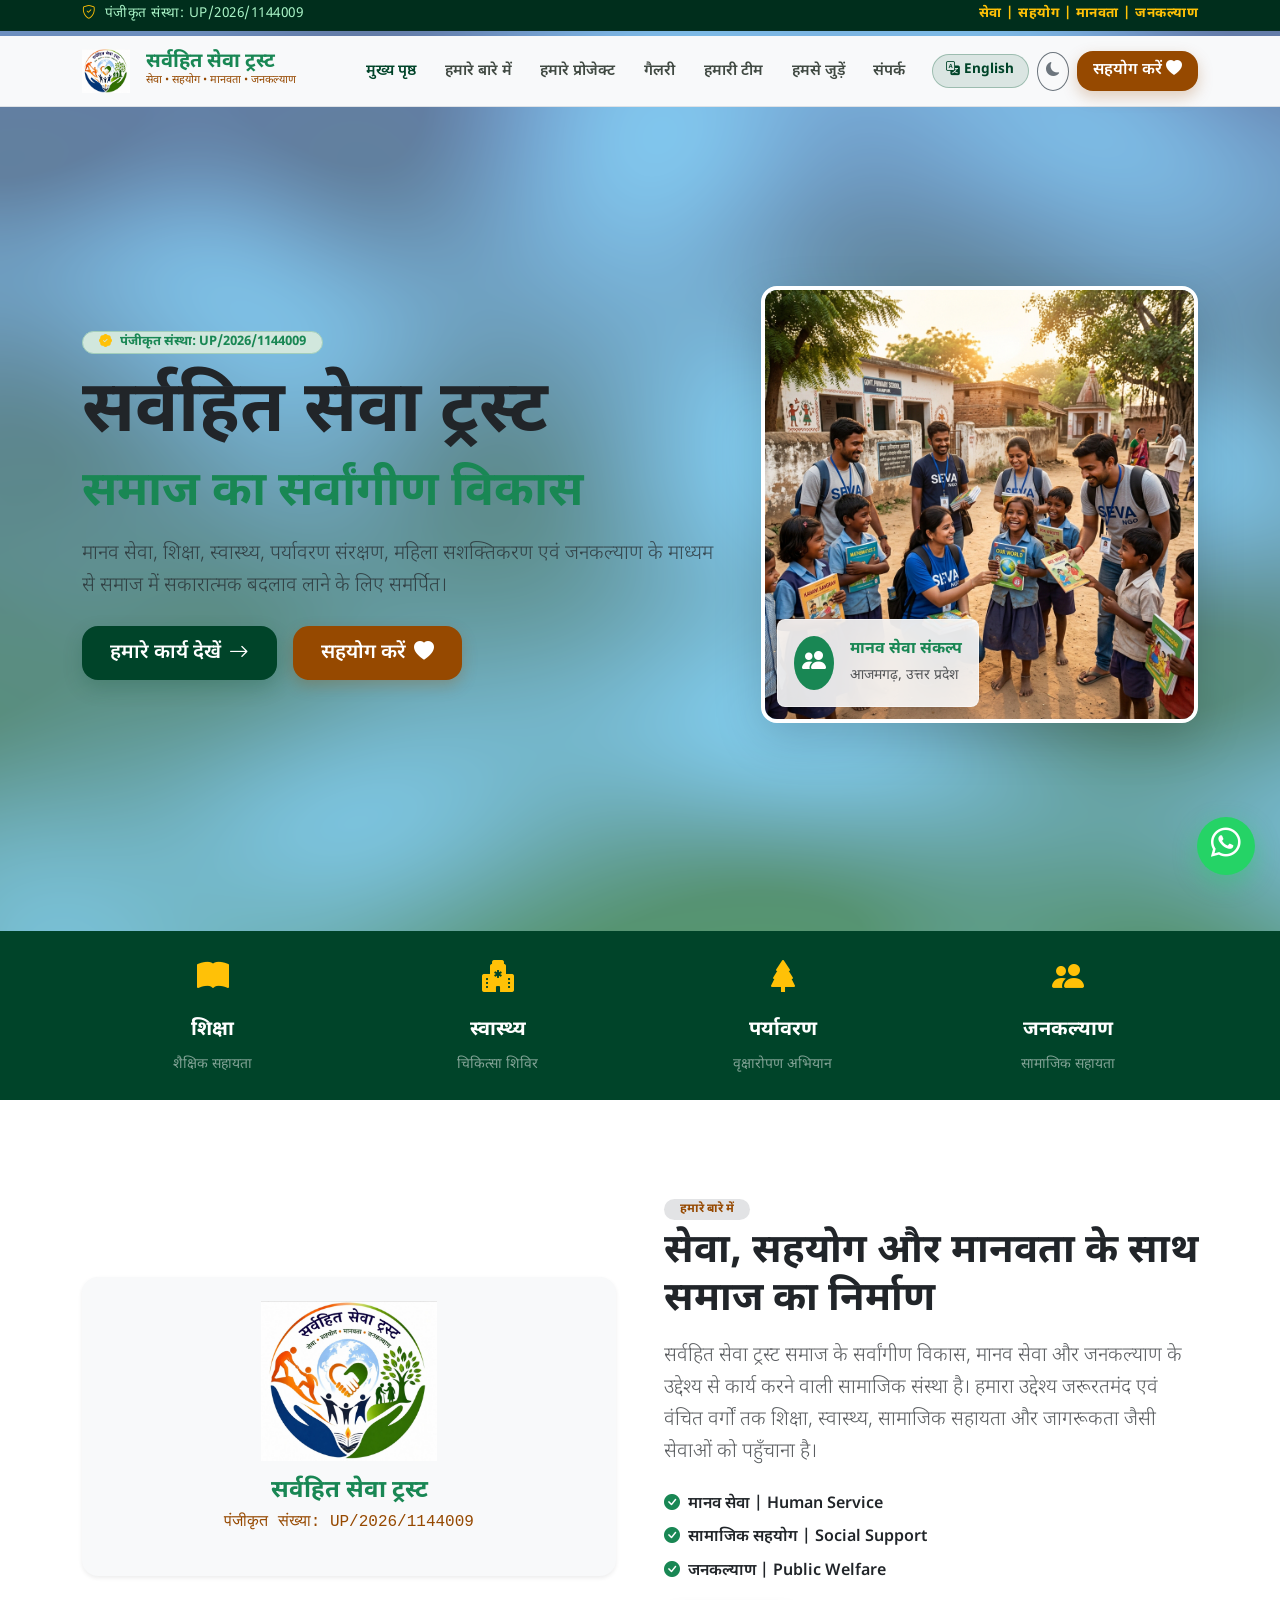
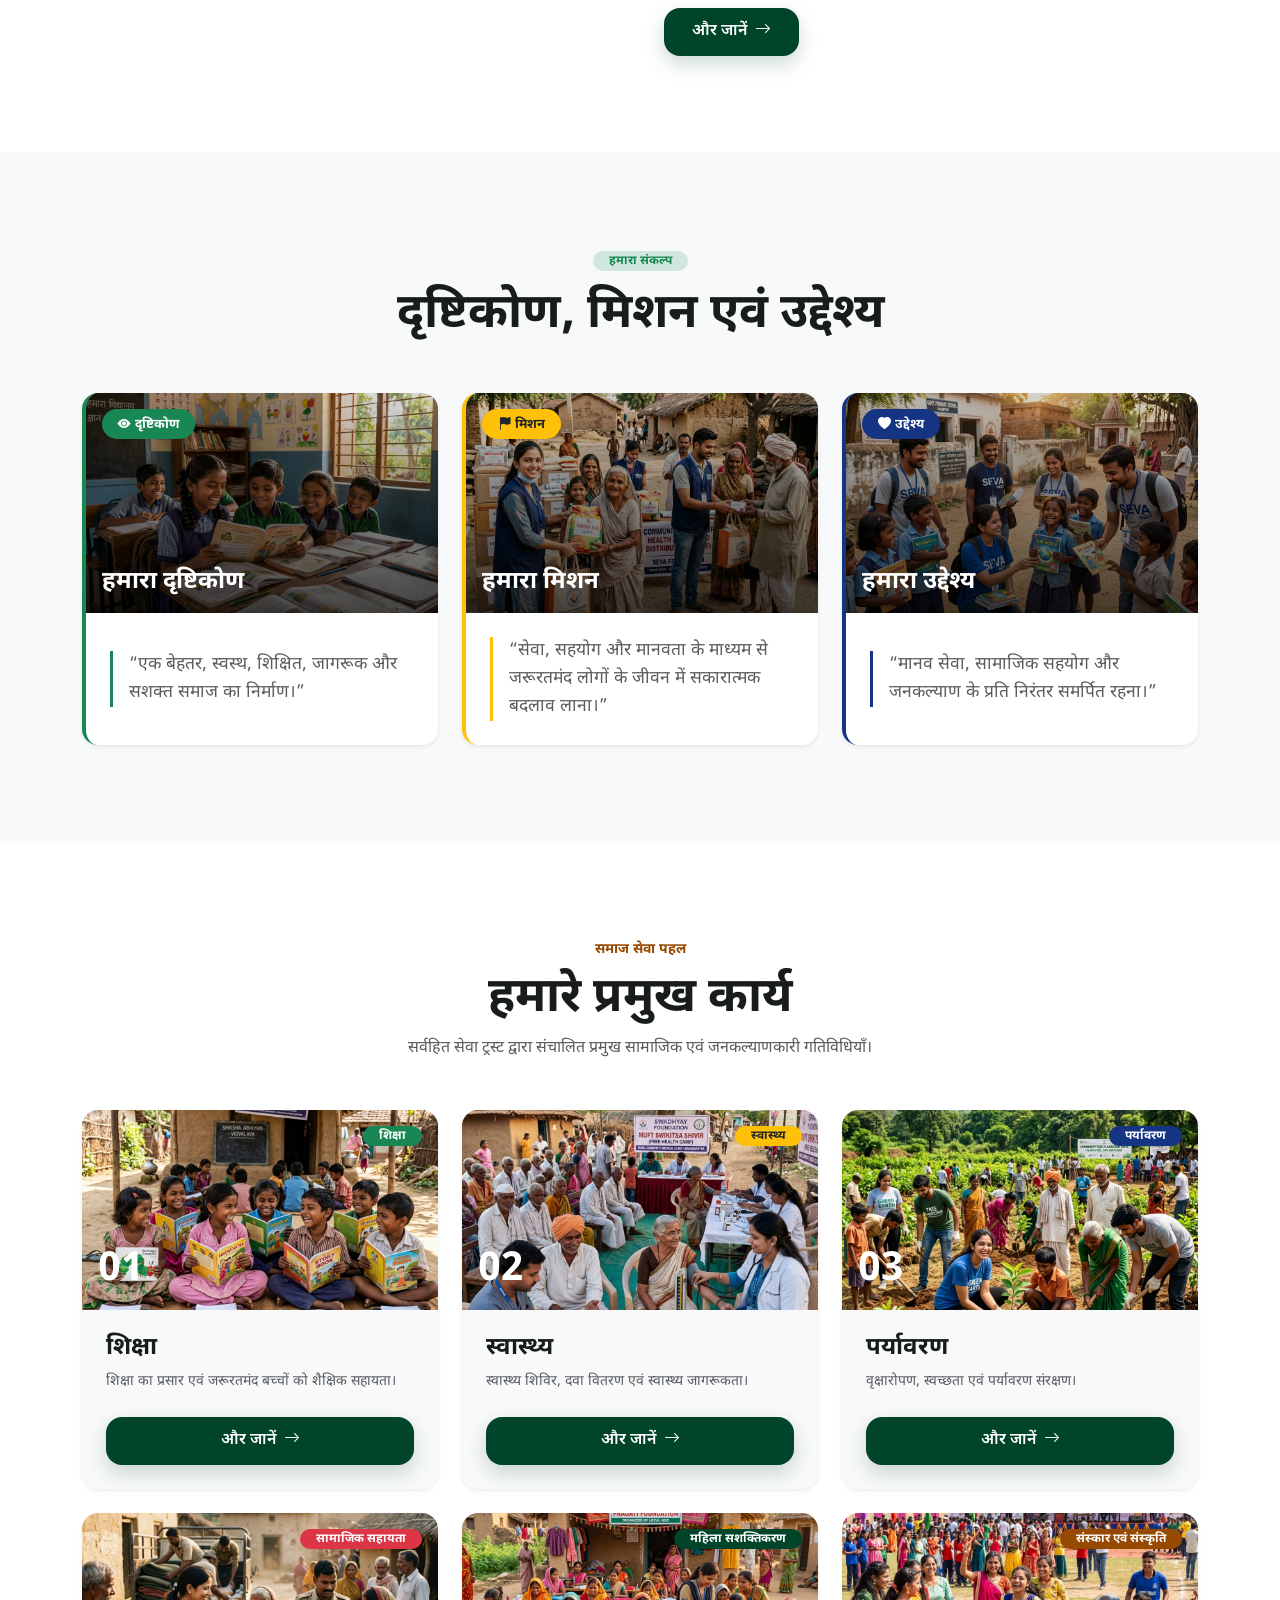
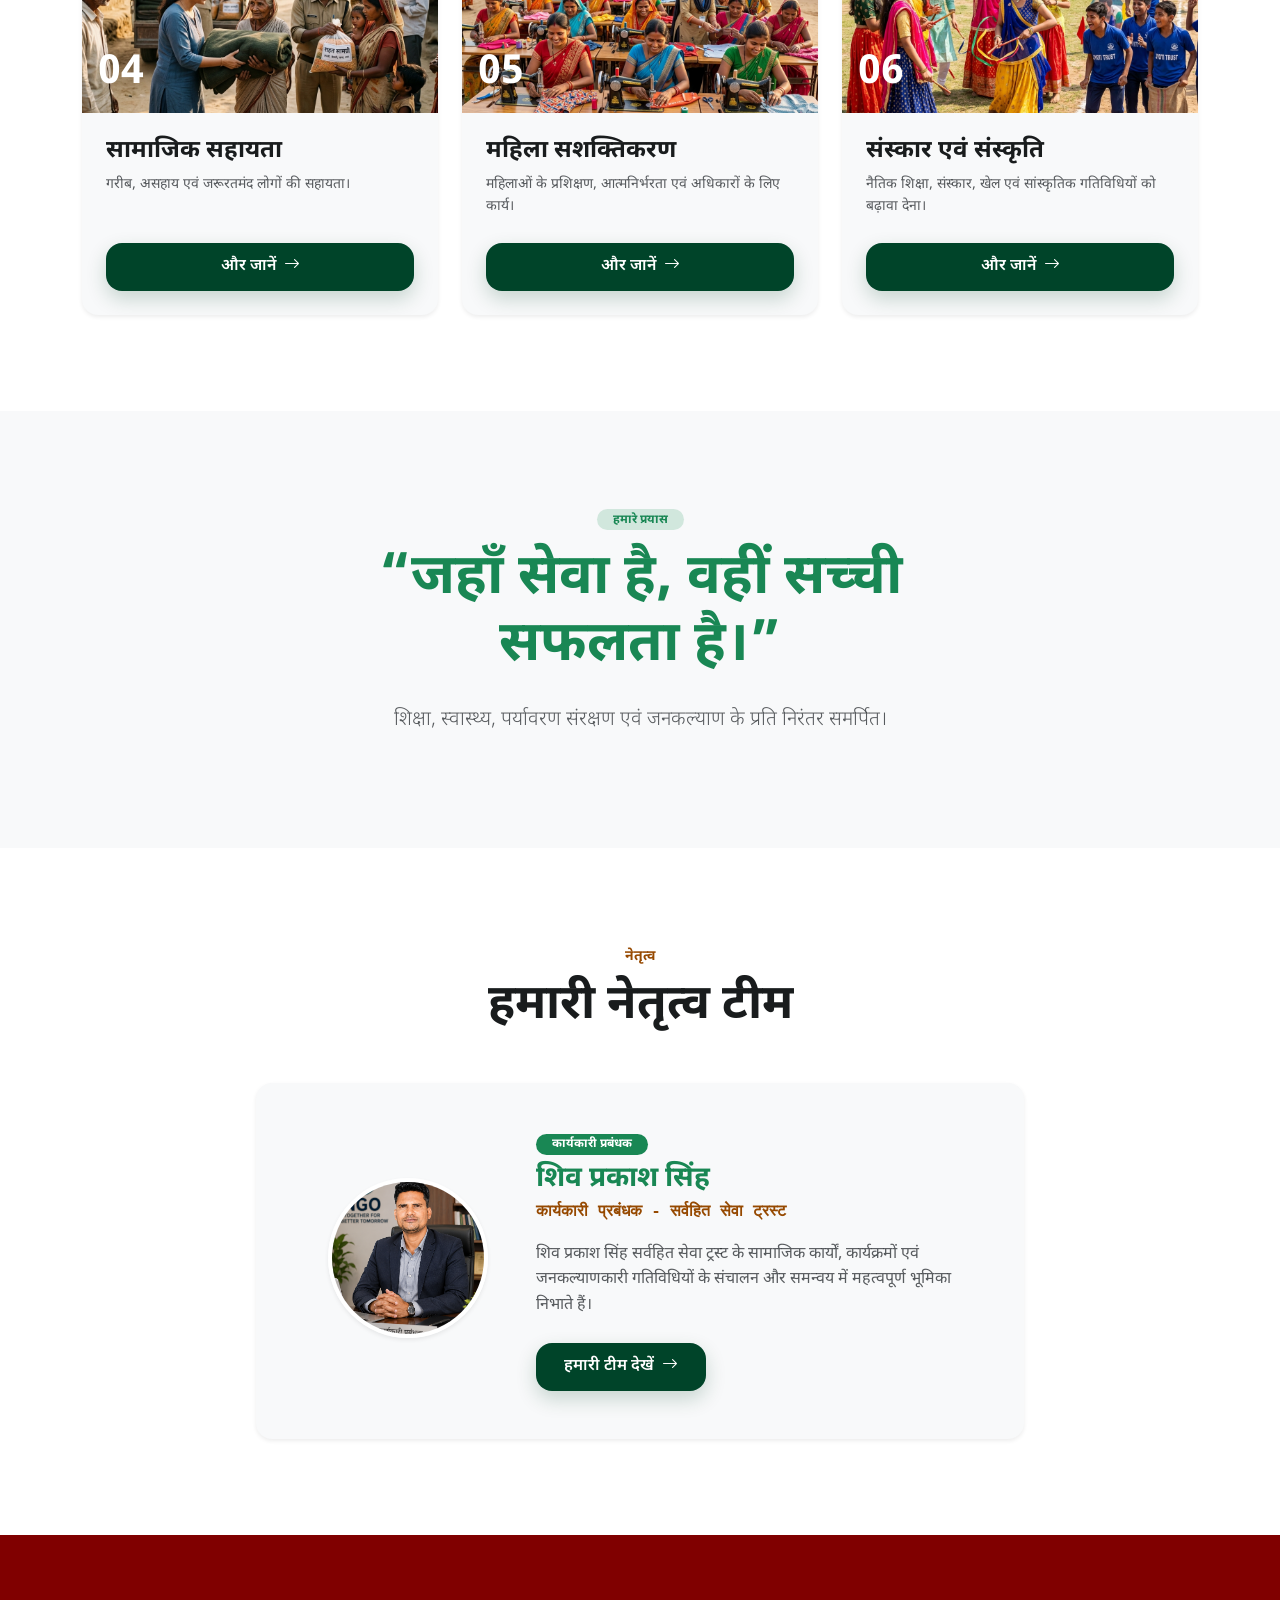
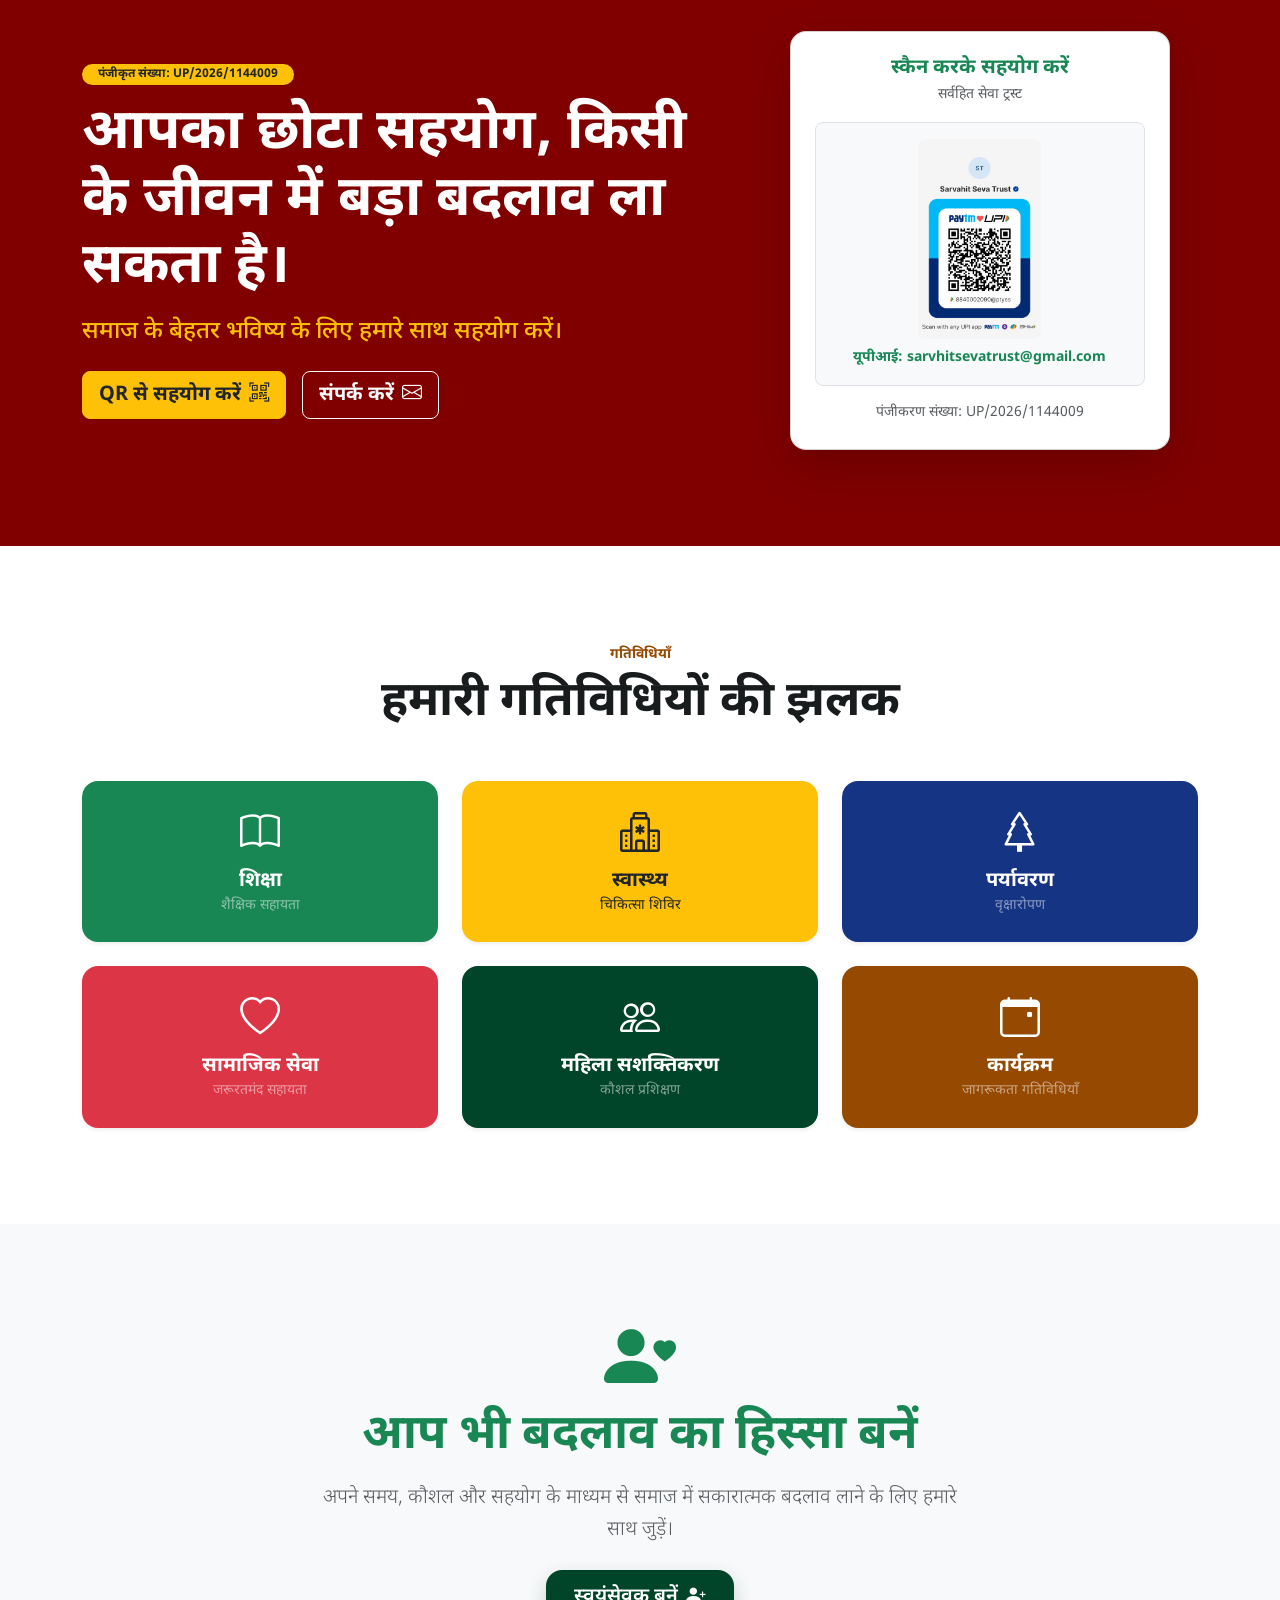
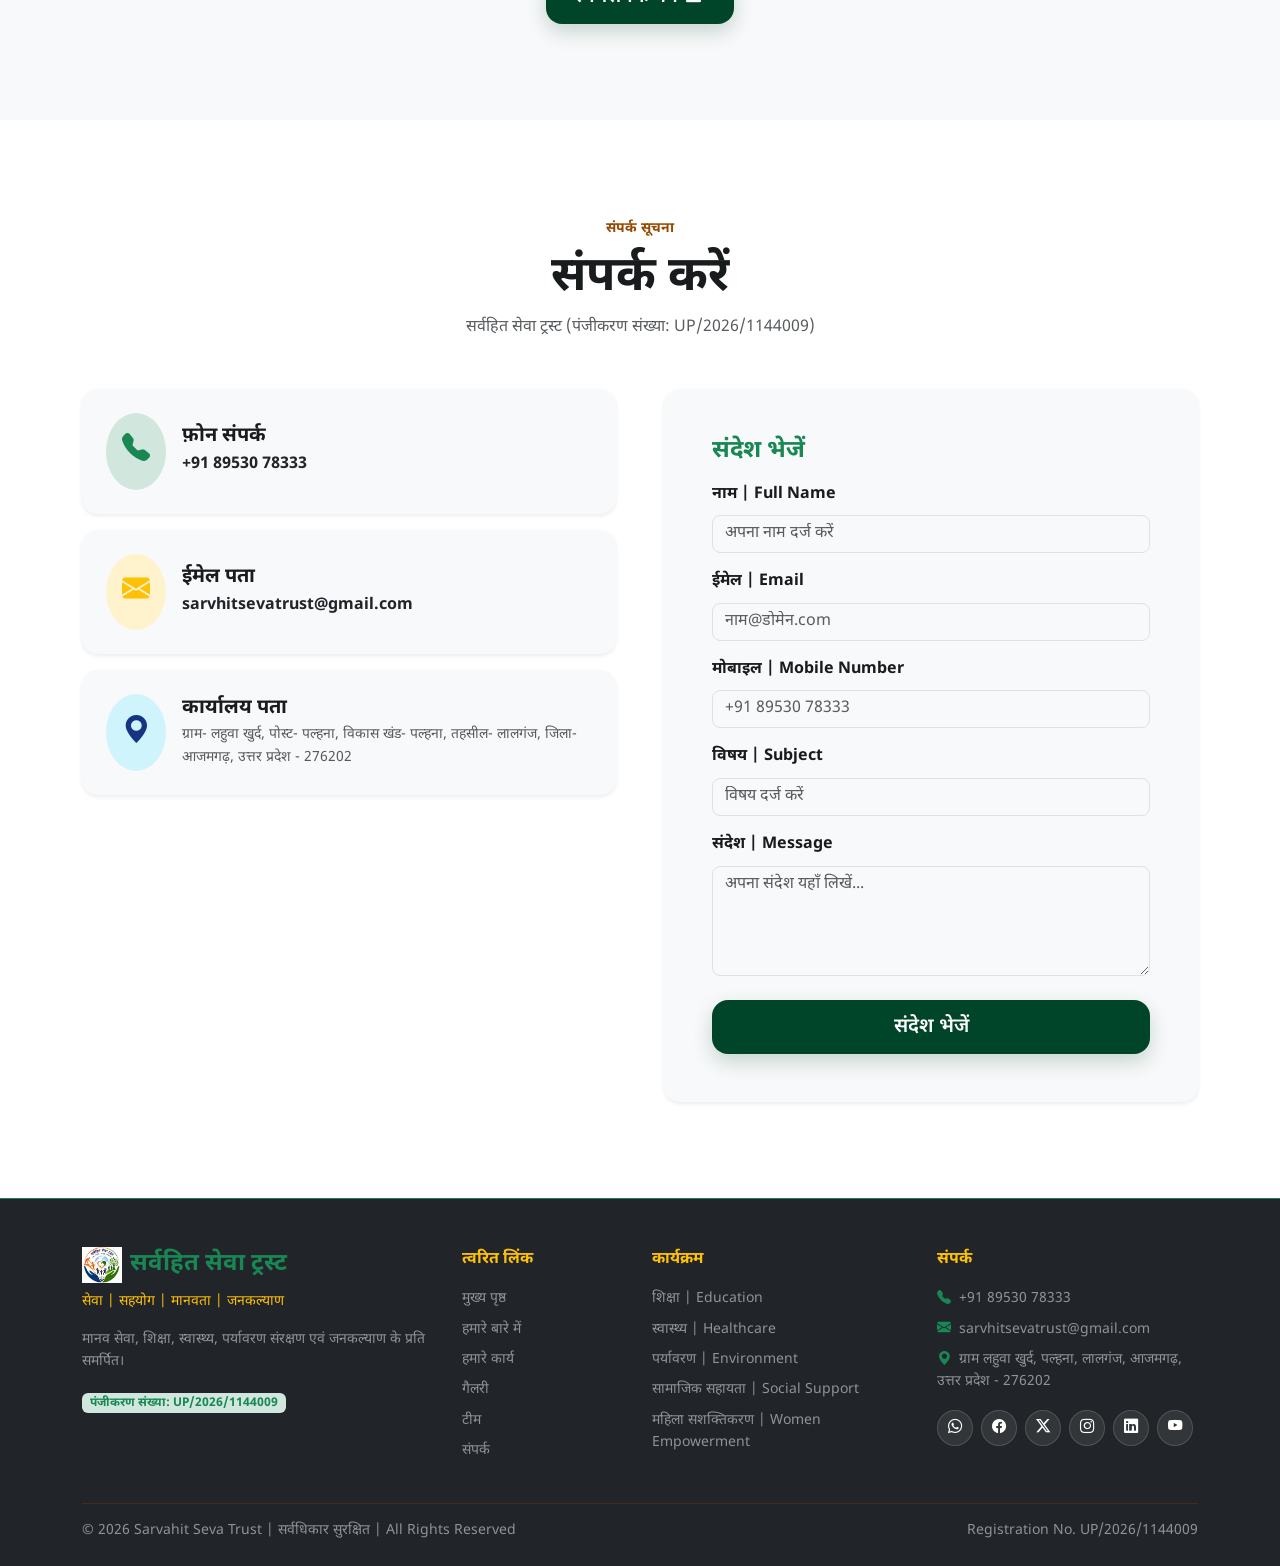
==== commit 3d6f4293: "chore: update content across core HTML pages" ====
--- a/index.html
+++ b/index.html
@@ -544,7 +544,7 @@
       <div class="card p-4 p-md-5 rounded-4 shadow-sm border-0 bg-body-tertiary max-w-3xl mx-auto fade-up">
         <div class="row align-items-center g-4">
           <div class="col-md-4 text-center">
-            <div class="w-44 h-44 rounded-circle overflow-hidden d-inline-flex border border-4 border-white shadow-sm" style="width: 160px; height: 160px;">
+            <div class="avatar-160 rounded-circle overflow-hidden d-inline-flex border border-4 border-white shadow-sm">
               <img src="assets/images/shiv-prakash-singh.png" alt="Shiv Prakash Singh - Executive Manager" class="img-fluid w-100 h-100 object-fit-cover"/>
             </div>
           </div>
@@ -593,11 +593,11 @@
 
         <!-- QR Image Box -->
         <div class="col-lg-5 d-flex justify-content-center fade-up stagger-2">
-          <div class="card p-4 rounded-4 shadow-lg text-center bg-white text-dark w-100" style="max-width: 380px;">
-            <h5 class="fw-bold text-success mb-1" data-hi="स्कैन करके सहयोग करें" data-en="Scan & Support">स्कैन करके सहयोग करें</h5>
+          <div class="card p-4 rounded-4 shadow-lg text-center bg-white text-dark w-100 max-w-380">
+            <h3 class="h5 fw-bold text-success mb-1" data-hi="स्कैन करके सहयोग करें" data-en="Scan & Support">स्कैन करके सहयोग करें</h3>
             <p class="small text-body-secondary mb-3" data-hi="सर्वहित सेवा ट्रस्ट" data-en="Sarvahit Seva Trust">सर्वहित सेवा ट्रस्ट</p>
             <div class="bg-light border border-dashed rounded-3 p-3 mb-3">
-              <img src="assets/images/donation-qr.png" alt="UPI Donation QR Code" class="img-fluid rounded-3 mb-2" style="max-height: 200px; object-fit: contain;"/>
+              <img src="assets/images/donation-qr.png" alt="UPI Donation QR Code" class="img-fluid rounded-3 mb-2 max-h-200 object-fit-contain"/>
               <p class="fw-bold text-success small mb-0" data-hi="यूपीआई: sarvhitsevatrust@gmail.com" data-en="UPI: sarvhitsevatrust@gmail.com">sarvhitsevatrust@gmail.com</p>
             </div>
             <small class="text-muted" data-hi="पंजीकरण संख्या: UP/2026/1144009" data-en="Reg No.: UP/2026/1144009">पंजीकरण संख्या: UP/2026/1144009</small>
@@ -621,7 +621,7 @@
           <div class="card border-0 rounded-4 overflow-hidden shadow-sm gallery-img-container cursor-pointer" data-img="assets/images/hero-banner.png" data-caption-hi="शिक्षा सहायता कार्यक्रम" data-caption-en="Education Support Drive">
             <div class="p-4 bg-success text-white text-center">
               <i class="bi bi-book fs-1 mb-2"></i>
-              <h5 class="fw-bold mb-0" data-hi="शिक्षा" data-en="Education">शिक्षा</h5>
+              <h3 class="h5 fw-bold mb-0" data-hi="शिक्षा" data-en="Education">शिक्षा</h3>
               <small class="text-white-50" data-hi="शैक्षिक सहायता" data-en="Education Drive">शैक्षिक सहायता</small>
             </div>
           </div>
@@ -631,7 +631,7 @@
           <div class="card border-0 rounded-4 overflow-hidden shadow-sm gallery-img-container cursor-pointer" data-img="assets/images/hero-banner.png" data-caption-hi="स्वास्थ्य जाँच शिविर" data-caption-en="Healthcare Camp">
             <div class="p-4 bg-warning text-dark text-center">
               <i class="bi bi-hospital fs-1 mb-2"></i>
-              <h5 class="fw-bold mb-0" data-hi="स्वास्थ्य" data-en="Healthcare">स्वास्थ्य</h5>
+              <h3 class="h5 fw-bold mb-0" data-hi="स्वास्थ्य" data-en="Healthcare">स्वास्थ्य</h3>
               <small class="text-dark-50" data-hi="चिकित्सा शिविर" data-en="Medical Checkups">चिकित्सा शिविर</small>
             </div>
           </div>
@@ -641,7 +641,7 @@
           <div class="card border-0 rounded-4 overflow-hidden shadow-sm gallery-img-container cursor-pointer" data-img="assets/images/hero-banner.png" data-caption-hi="वृक्षारोपण अभियान" data-caption-en="Tree Plantation Drive">
             <div class="p-4 bg-info text-white text-center">
               <i class="bi bi-tree fs-1 mb-2"></i>
-              <h5 class="fw-bold mb-0" data-hi="पर्यावरण" data-en="Environment">पर्यावरण</h5>
+              <h3 class="h5 fw-bold mb-0" data-hi="पर्यावरण" data-en="Environment">पर्यावरण</h3>
               <small class="text-white-50" data-hi="वृक्षारोपण" data-en="Tree Plantation">वृक्षारोपण</small>
             </div>
           </div>
@@ -651,7 +651,7 @@
           <div class="card border-0 rounded-4 overflow-hidden shadow-sm gallery-img-container cursor-pointer" data-img="assets/images/hero-banner.png" data-caption-hi="सामाजिक सहायता कार्यक्रम" data-caption-en="Social Support Program">
             <div class="p-4 bg-danger text-white text-center">
               <i class="bi bi-heart fs-1 mb-2"></i>
-              <h5 class="fw-bold mb-0" data-hi="सामाजिक सेवा" data-en="Social Service">सामाजिक सेवा</h5>
+              <h3 class="h5 fw-bold mb-0" data-hi="सामाजिक सेवा" data-en="Social Service">सामाजिक सेवा</h3>
               <small class="text-white-50" data-hi="जरूरतमंद सहायता" data-en="Needy Support">जरूरतमंद सहायता</small>
             </div>
           </div>
@@ -661,7 +661,7 @@
           <div class="card border-0 rounded-4 overflow-hidden shadow-sm gallery-img-container cursor-pointer" data-img="assets/images/hero-banner.png" data-caption-hi="महिला सशक्तिकरण कार्यशाला" data-caption-en="Women Empowerment Workshop">
             <div class="p-4 bg-primary text-white text-center">
               <i class="bi bi-people fs-1 mb-2"></i>
-              <h5 class="fw-bold mb-0" data-hi="महिला सशक्तिकरण" data-en="Women Empowerment">महिला सशक्तिकरण</h5>
+              <h3 class="h5 fw-bold mb-0" data-hi="महिला सशक्तिकरण" data-en="Women Empowerment">महिला सशक्तिकरण</h3>
               <small class="text-white-50" data-hi="कौशल प्रशिक्षण" data-en="Skill Training">कौशल प्रशिक्षण</small>
             </div>
           </div>
@@ -671,7 +671,7 @@
           <div class="card border-0 rounded-4 overflow-hidden shadow-sm gallery-img-container cursor-pointer" data-img="assets/images/hero-banner.png" data-caption-hi="सांस्कृतिक एवं जागरूकता कार्यक्रम" data-caption-en="Cultural & Awareness Events">
             <div class="p-4 bg-secondary text-white text-center">
               <i class="bi bi-calendar-event fs-1 mb-2"></i>
-              <h5 class="fw-bold mb-0" data-hi="कार्यक्रम" data-en="Events">कार्यक्रम</h5>
+              <h3 class="h5 fw-bold mb-0" data-hi="कार्यक्रम" data-en="Events">कार्यक्रम</h3>
               <small class="text-white-50" data-hi="जागरूकता गतिविधियाँ" data-en="Awareness Programs">जागरूकता गतिविधियाँ</small>
             </div>
           </div>
@@ -711,7 +711,7 @@
               <i class="bi bi-telephone-fill fs-3"></i>
             </div>
             <div>
-              <h5 class="fw-bold mb-1" data-hi="फ़ोन संपर्क" data-en="Call Us">फ़ोन संपर्क</h5>
+              <h3 class="h5 fw-bold mb-1" data-hi="फ़ोन संपर्क" data-en="Call Us">फ़ोन संपर्क</h3>
               <a href="tel:+918953078333" class="text-decoration-none text-body fw-bold">+91 89530 78333</a>
             </div>
           </div>
@@ -721,8 +721,8 @@
               <i class="bi bi-envelope-fill fs-3"></i>
             </div>
             <div>
-              <h5 class="fw-bold mb-1" data-hi="ईमेल पता" data-en="Email Us">ईमेल पता</h5>
-              <a href="mailto:sarvhitsevatrust@gmail.com" class="text-decoration-none text-body fw-bold">sarvhitsevatrust@gmail.com</a>
+              <h3 class="h5 fw-bold mb-1" data-hi="ईमेल पता" data-en="Email Us">ईमेल पता</h3>
+              <a href="mailto:sarvhitsevatrust@gmail.com" class="text-decoration-none text-body fw-bold">sarvhitsevatrust&#64;gmail&#46;com</a>
             </div>
           </div>
 
@@ -731,7 +731,7 @@
               <i class="bi bi-geo-alt-fill fs-3"></i>
             </div>
             <div>
-              <h5 class="fw-bold mb-1" data-hi="कार्यालय पता" data-en="Visit Us">कार्यालय पता</h5>
+              <h3 class="h5 fw-bold mb-1" data-hi="कार्यालय पता" data-en="Visit Us">कार्यालय पता</h3>
               <p class="text-body-secondary small mb-0" data-hi="ग्राम- लहुवा खुर्द, पोस्ट- पल्हना, विकास खंड- पल्हना, तहसील- लालगंज, जिला- आजमगढ़, उत्तर प्रदेश - 276202" data-en="Village Lahua Khurd, Post Office Palhna, Development Block Palhna, Tehsil Lalganj, District Azamgarh, Uttar Pradesh - 276202">
                 ग्राम- लहुवा खुर्द, पोस्ट- पल्हना, विकास खंड- पल्हना, तहसील- लालगंज, जिला- आजमगढ़, उत्तर प्रदेश - 276202
               </p>
@@ -742,7 +742,7 @@
         <!-- 16. CONTACT FORM -->
         <div class="col-lg-6 fade-up stagger-2">
           <div class="card p-4 p-md-5 rounded-4 shadow-sm border-0 bg-body-tertiary">
-            <h4 class="fw-bold text-success mb-3" data-hi="संदेश भेजें" data-en="Send Us a Message">संदेश भेजें</h4>
+            <h3 class="h4 fw-bold text-success mb-3" data-hi="संदेश भेजें" data-en="Send Us a Message">संदेश भेजें</h3>
 
             <div id="form-success-alert" class="alert alert-success d-none" role="alert" data-hi="धन्यवाद! आपका संदेश प्राप्त हुआ।" data-en="Thank you! Your message has been received.">
               धन्यवाद! आपका संदेश प्राप्त हुआ।
@@ -785,8 +785,8 @@
       <div class="row g-4 mb-4">
         <div class="col-lg-4">
           <div class="d-flex align-items-center gap-2 mb-2">
-            <img src="assets/images/logo.png" alt="Logo" style="height: 36px; object-fit: contain;"/>
-            <h4 class="fw-bold text-success mb-0" data-hi="सर्वहित सेवा ट्रस्ट" data-en="SARVAHIT SEVA TRUST">सर्वहित सेवा ट्रस्ट</h4>
+            <img src="assets/images/logo.png" alt="Logo" class="h-36 object-fit-contain"/>
+            <span class="h4 fw-bold text-success mb-0" data-hi="सर्वहित सेवा ट्रस्ट" data-en="SARVAHIT SEVA TRUST">सर्वहित सेवा ट्रस्ट</span>
           </div>
           <p class="text-warning font-motto small mb-3" data-hi="सेवा | सहयोग | मानवता | जनकल्याण" data-en="Service | Cooperation | Humanity | Public Welfare">सेवा | सहयोग | मानवता | जनकल्याण</p>
           <p class="text-white-50 small mb-3" data-hi="मानव सेवा, शिक्षा, स्वास्थ्य, पर्यावरण संरक्षण एवं जनकल्याण के प्रति समर्पित।" data-en="Dedicated to human service, education, healthcare, environment protection and public welfare.">
@@ -796,7 +796,7 @@
         </div>
 
         <div class="col-6 col-lg-2">
-          <h6 class="fw-bold text-warning mb-3" data-hi="त्वरित लिंक" data-en="Quick Links">त्वरित लिंक</h6>
+          <p class="fw-bold text-warning mb-3" data-hi="त्वरित लिंक" data-en="Quick Links">त्वरित लिंक</p>
           <ul class="list-unstyled d-flex flex-column gap-2 small text-white-50">
             <li><a href="index.html" class="text-white-50 text-decoration-none hover-text-white" data-hi="मुख्य पृष्ठ" data-en="Home">मुख्य पृष्ठ</a></li>
             <li><a href="about.html" class="text-white-50 text-decoration-none hover-text-white" data-hi="हमारे बारे में" data-en="About Us">हमारे बारे में</a></li>
@@ -808,7 +808,7 @@
         </div>
 
         <div class="col-6 col-lg-3">
-          <h6 class="fw-bold text-warning mb-3" data-hi="कार्यक्रम" data-en="Programs">कार्यक्रम</h6>
+          <p class="fw-bold text-warning mb-3" data-hi="कार्यक्रम" data-en="Programs">कार्यक्रम</p>
           <ul class="list-unstyled d-flex flex-column gap-2 small text-white-50">
             <li data-hi="शिक्षा | Education" data-en="Education">शिक्षा</li>
             <li data-hi="स्वास्थ्य | Healthcare" data-en="Healthcare">स्वास्थ्य</li>
@@ -819,13 +819,19 @@
         </div>
 
         <div class="col-lg-3">
-          <h6 class="fw-bold text-warning mb-3" data-hi="संपर्क" data-en="Contact Us">संपर्क</h6>
-          <p class="text-white-50 small mb-2"><i class="bi bi-telephone-fill me-2 text-success"></i>+91 89530 78333</p>
-          <p class="text-white-50 small mb-2"><i class="bi bi-envelope-fill me-2 text-success"></i>sarvhitsevatrust@gmail.com</p>
-          <p class="text-white-50 small mb-3"><i class="bi bi-geo-alt-fill me-2 text-success"></i>आजमगढ़, उत्तर प्रदेश - 276202</p>
-          <div class="d-flex gap-2">
-            <a href="https://wa.me/918953078333" target="_blank" class="btn btn-sm btn-outline-success rounded-circle"><i class="bi bi-whatsapp"></i></a>
-            <a href="mailto:sarvhitsevatrust@gmail.com" class="btn btn-sm btn-outline-warning rounded-circle"><i class="bi bi-envelope"></i></a>
+          <p class="fw-bold text-warning mb-3" data-hi="संपर्क" data-en="Contact Us">संपर्क</p>
+          <address class="fst-normal mb-3">
+            <p class="text-white-50 small mb-2"><i class="bi bi-telephone-fill me-2 text-success"></i><a href="tel:+918953078333" class="text-white-50 text-decoration-none hover-text-white">+91 89530 78333</a></p>
+            <p class="text-white-50 small mb-2"><i class="bi bi-envelope-fill me-2 text-success"></i><a href="mailto:sarvhitsevatrust@gmail.com" class="text-white-50 text-decoration-none hover-text-white">sarvhitsevatrust&#64;gmail&#46;com</a></p>
+            <p class="text-white-50 small mb-0"><i class="bi bi-geo-alt-fill me-2 text-success"></i>ग्राम लहुवा खुर्द, पल्हना, लालगंज, आजमगढ़, उत्तर प्रदेश - 276202</p>
+          </address>
+          <div class="d-flex flex-wrap gap-2">
+            <a href="https://wa.me/918953078333" target="_blank" rel="noopener noreferrer" class="social-icon-btn btn-wa" title="WhatsApp" aria-label="WhatsApp"><i class="bi bi-whatsapp"></i></a>
+            <a href="https://facebook.com/sarvahitsevatrust" target="_blank" rel="noopener noreferrer" class="social-icon-btn btn-fb" title="Facebook" aria-label="Facebook"><i class="bi bi-facebook"></i></a>
+            <a href="https://x.com/sarvahitseva" target="_blank" rel="noopener noreferrer" class="social-icon-btn btn-x" title="X (Twitter)" aria-label="X Twitter"><i class="bi bi-twitter-x"></i></a>
+            <a href="https://instagram.com/sarvahitsevatrust" target="_blank" rel="noopener noreferrer" class="social-icon-btn btn-ig" title="Instagram" aria-label="Instagram"><i class="bi bi-instagram"></i></a>
+            <a href="https://linkedin.com/company/sarvahitsevatrust" target="_blank" rel="noopener noreferrer" class="social-icon-btn btn-li" title="LinkedIn" aria-label="LinkedIn"><i class="bi bi-linkedin"></i></a>
+            <a href="https://youtube.com/@sarvahitsevatrust" target="_blank" rel="noopener noreferrer" class="social-icon-btn btn-yt" title="YouTube" aria-label="YouTube"><i class="bi bi-youtube"></i></a>
           </div>
         </div>
       </div>
@@ -863,7 +869,7 @@
         </div>
         <div class="modal-body py-4 text-center">
           <div class="p-2 bg-white rounded-3 d-inline-flex mb-3 border">
-            <img src="assets/images/donation-qr.png" alt="UPI Donation QR" class="img-fluid" style="max-height: 200px; object-fit: contain;"/>
+            <img src="assets/images/donation-qr.png" alt="UPI Donation QR" class="img-fluid max-h-200 object-fit-contain"/>
           </div>
           <h5 class="fw-bold text-success mb-1" data-hi="सर्वहित सेवा ट्रस्ट" data-en="Sarvahit Seva Trust">सर्वहित सेवा ट्रस्ट</h5>
           <p class="small text-body-secondary mb-3" data-hi="पंजीकरण संख्या: UP/2026/1144009" data-en="Registration No.: UP/2026/1144009">पंजीकरण संख्या: UP/2026/1144009</p>
@@ -893,7 +899,7 @@
         </div>
       </div>
     </div>
-  </footer>
+  </div>
 
   <!-- Bootstrap 5 JS Bundle -->
   <script src="https://cdn.jsdelivr.net/npm/bootstrap@5.3.3/dist/js/bootstrap.bundle.min.js"></script>
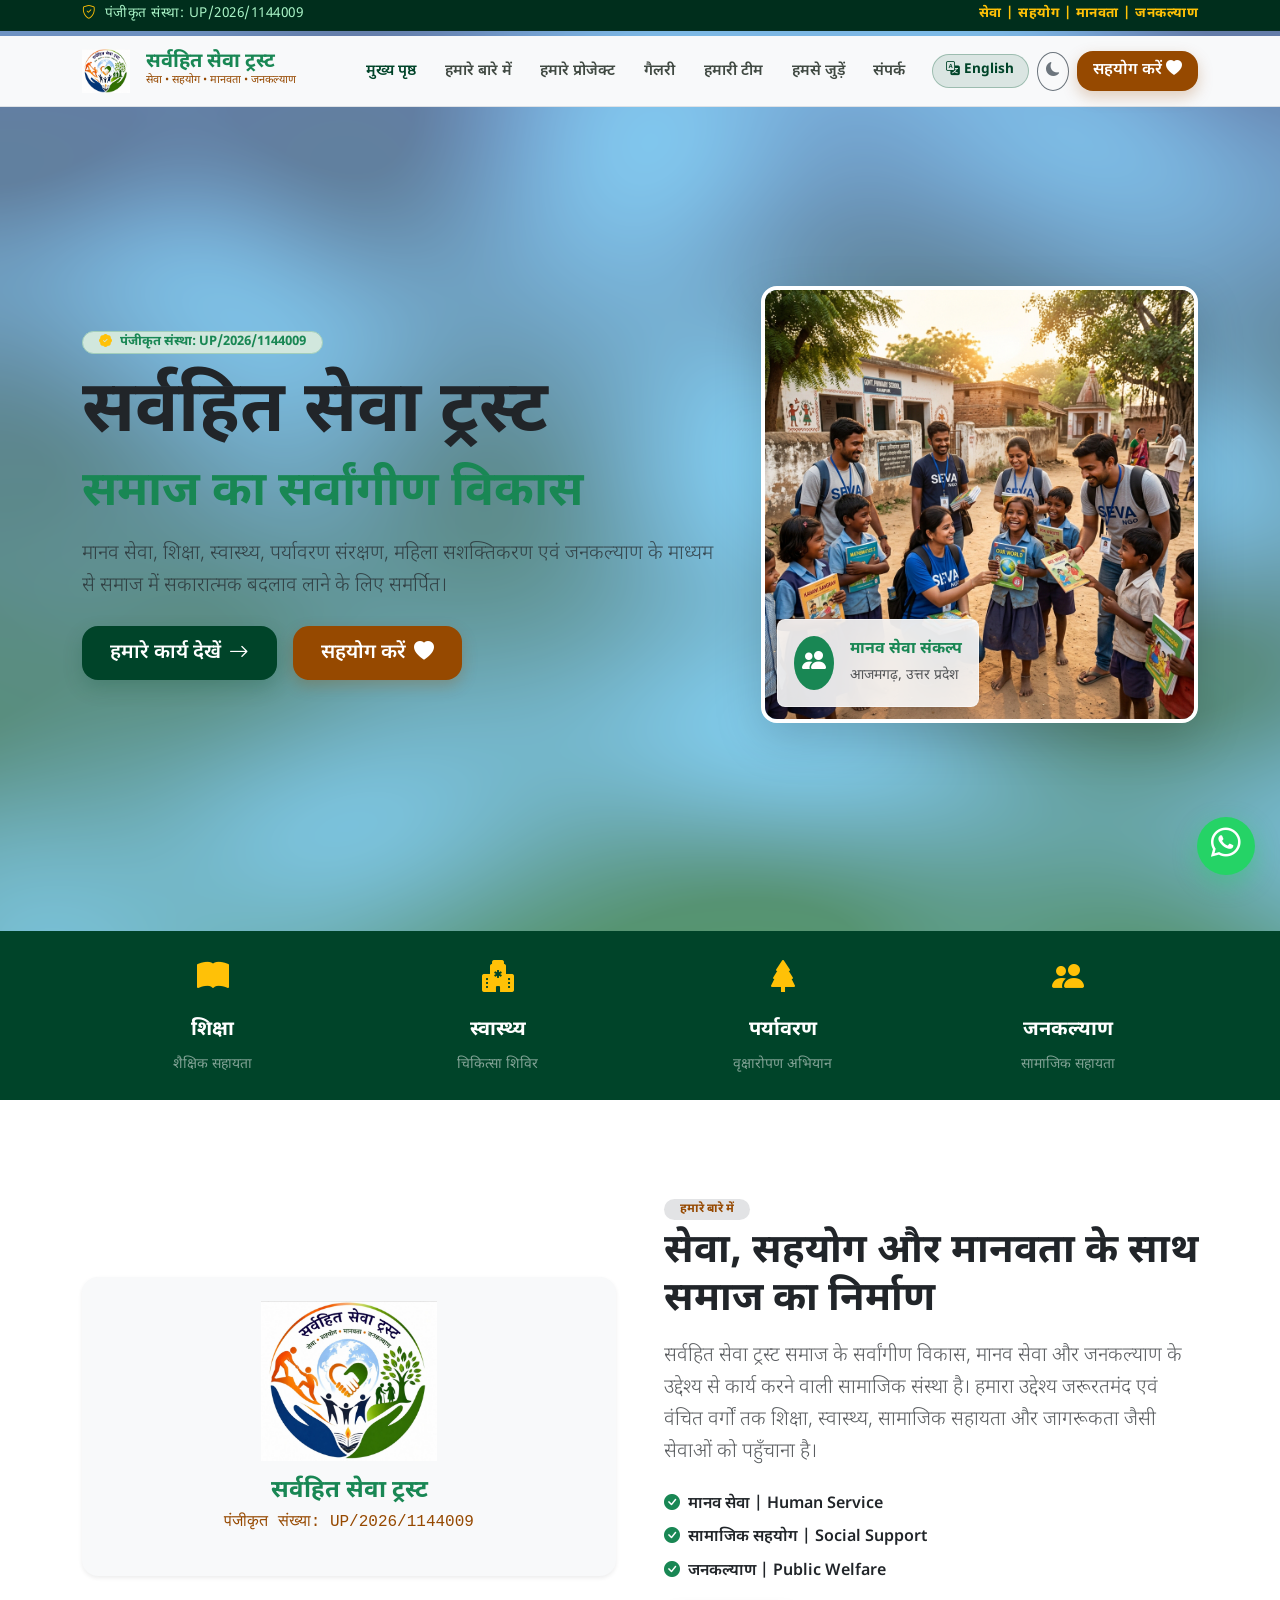
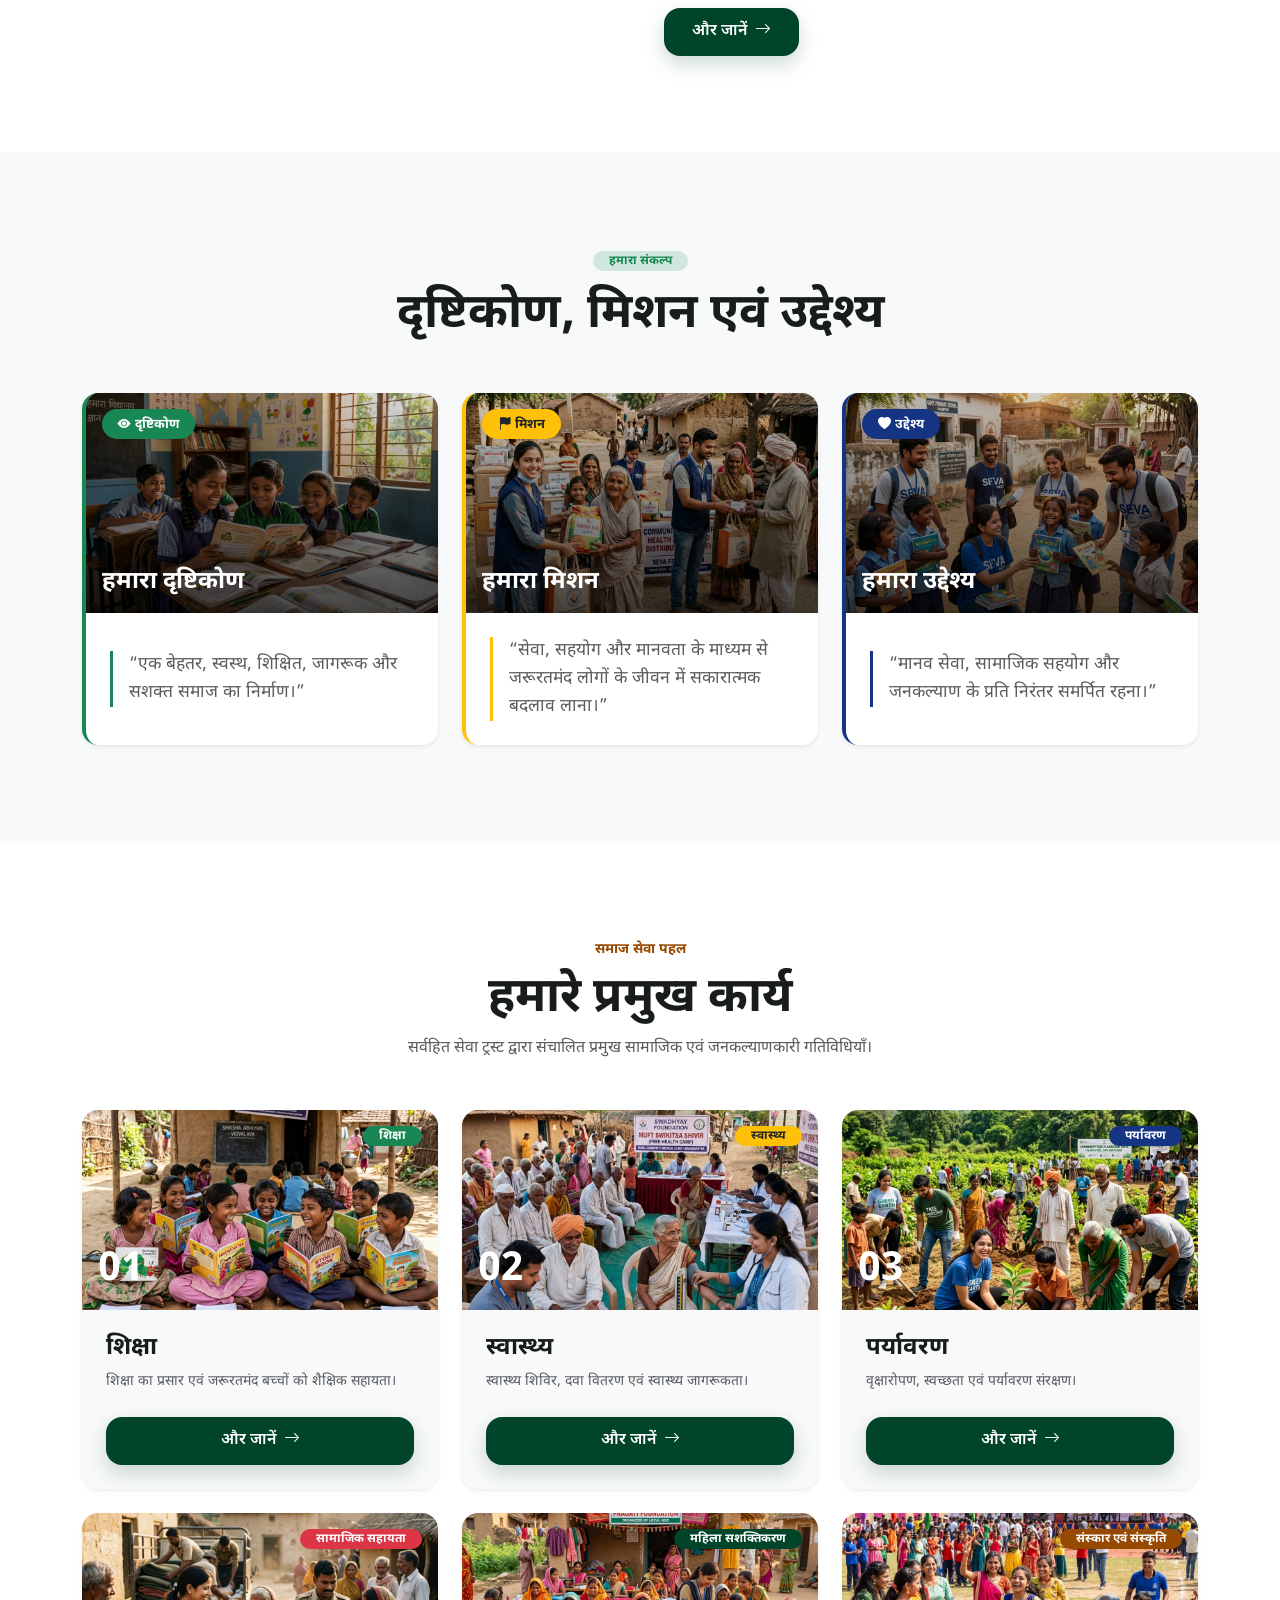
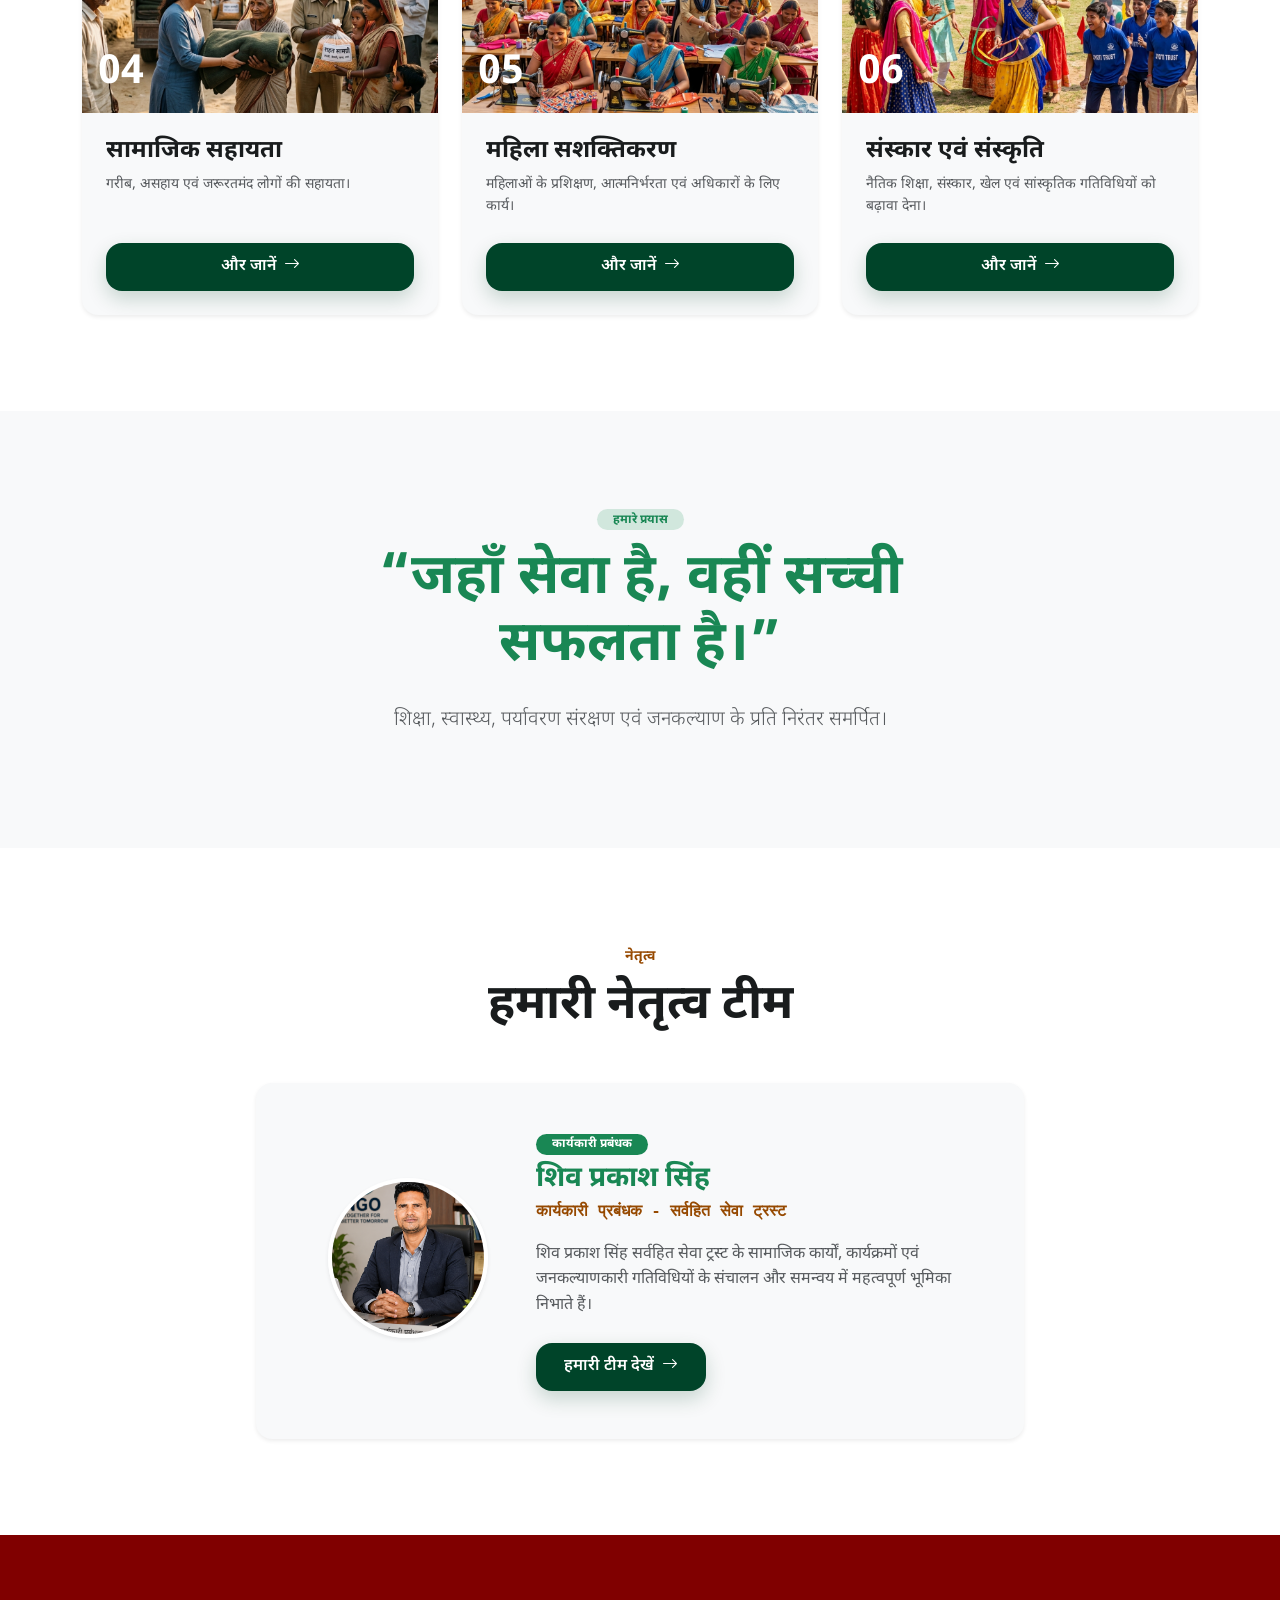
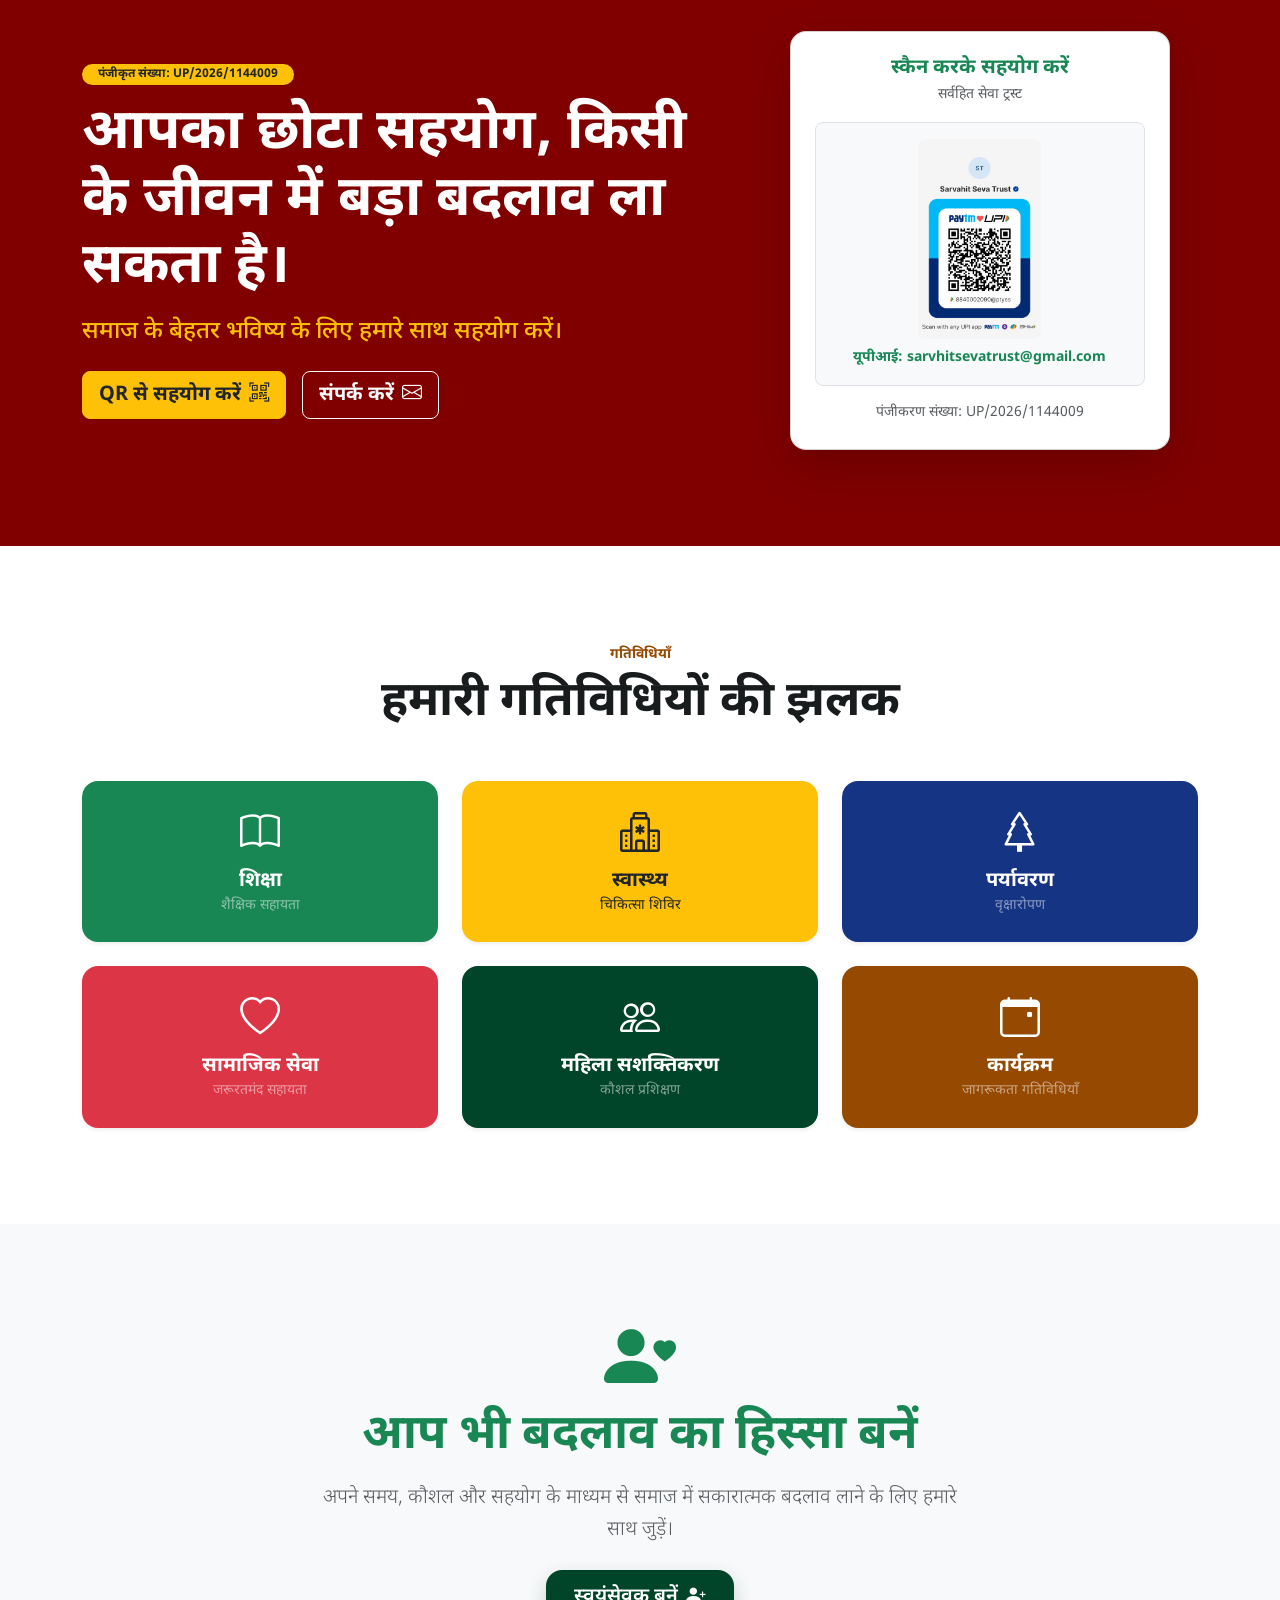
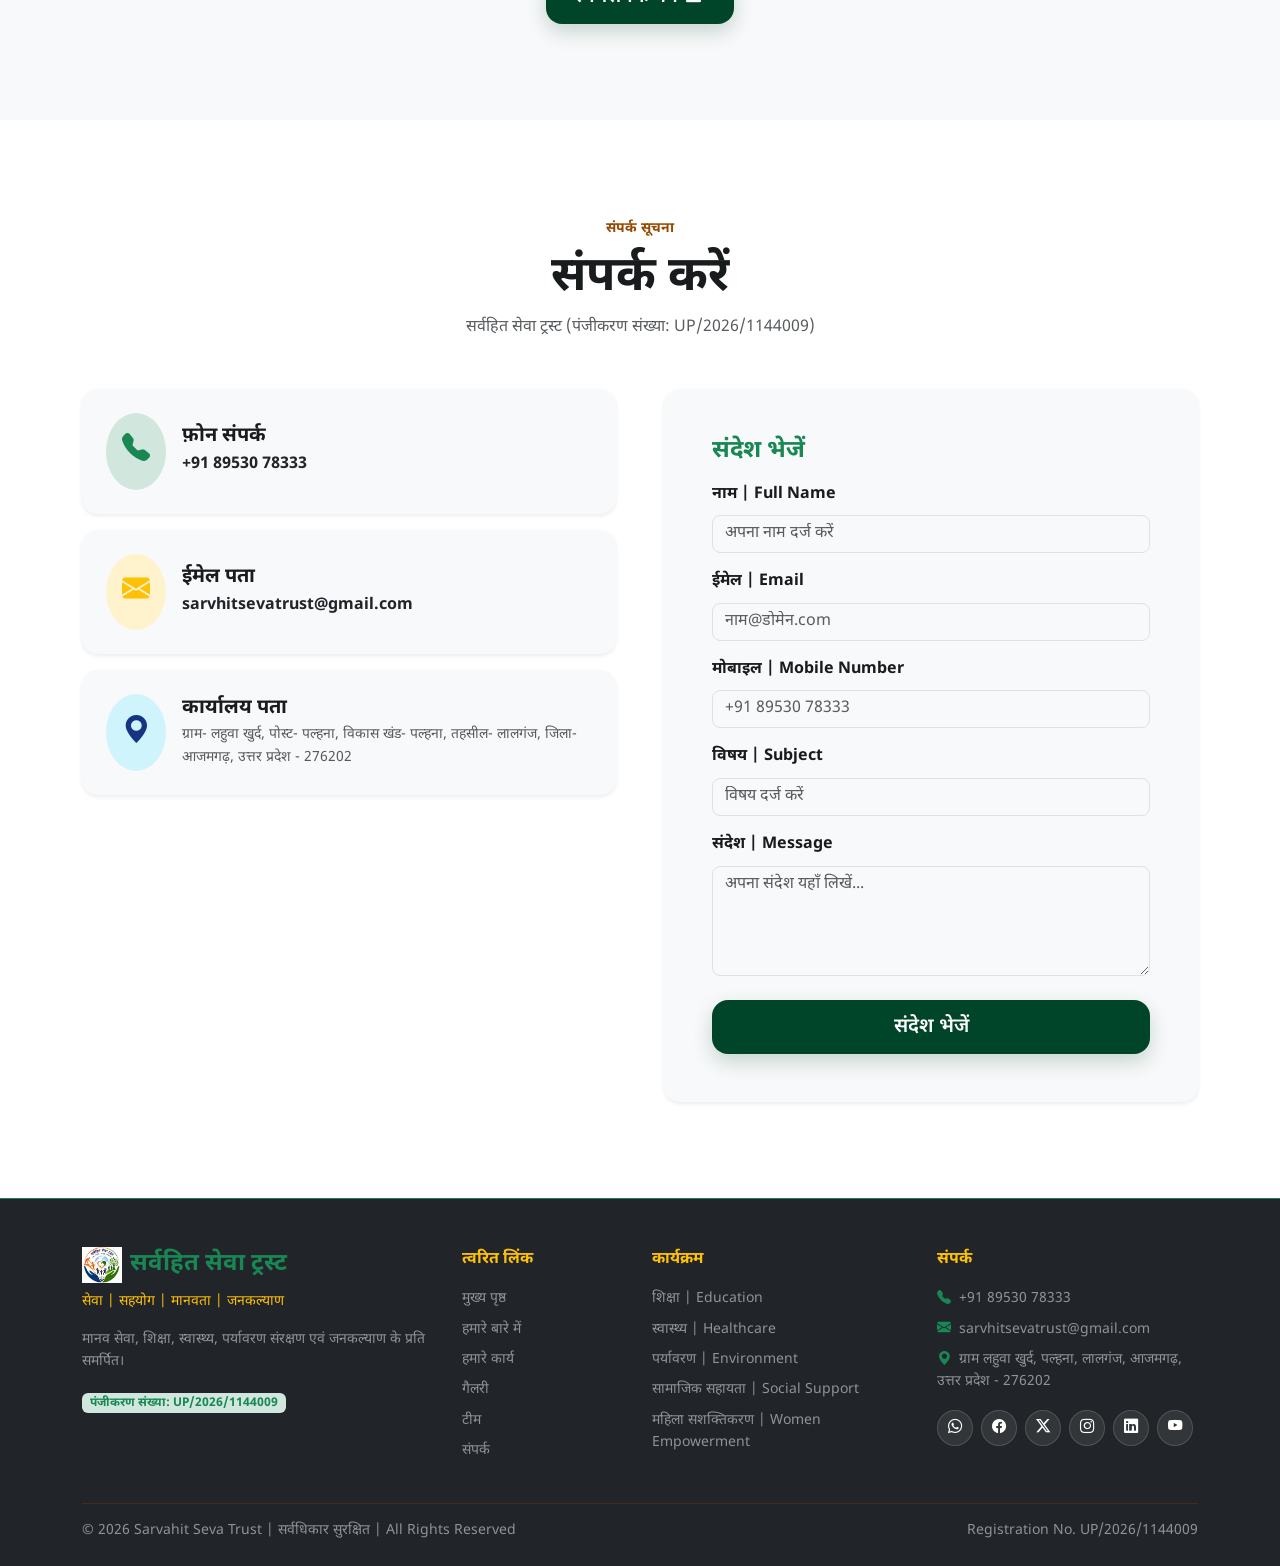
==== commit 16ad353e: "feat(seo/geo): implement complete SEO and GEO optimizations with geo tags, llms standards, and crawl" ====
--- a/index.html
+++ b/index.html
@@ -7,6 +7,16 @@
   <meta name="description" content="Sarvahit Seva Trust is dedicated to human service, healthcare, education, women empowerment and public welfare in India. Reg: UP/2026/1144009."/>
   <meta name="keywords" content="Sarvahit Seva Trust, सर्वहित सेवा ट्रस्ट, NGO Azamgarh, Charity India, UP/2026/1144009, Education Support, Health Camps, Tree Plantation, Women Empowerment"/>
   <link rel="canonical" href="https://sarvahitsevatrust.com/"/>
+
+  <!-- Geographic / Local SEO Meta Tags (GEO) -->
+  <meta name="geo.region" content="IN-UP"/>
+  <meta name="geo.placename" content="Azamgarh"/>
+  <meta name="geo.position" content="25.8647;82.9556"/>
+  <meta name="ICBM" content="25.8647, 82.9556"/>
+
+  <!-- LLMs & AI Search Engine Optimization (GEO) -->
+  <link rel="alternate" type="text/markdown" href="llms.txt" title="LLM Summary"/>
+  <link rel="alternate" type="text/markdown" href="llms-full.txt" title="LLM Full Context"/>
 
   <!-- Favicon & Touch Icons -->
   <link rel="icon" type="image/png" href="assets/images/logo.png"/>
--- a/assets/css/components.css
+++ b/assets/css/components.css
@@ -258,4 +258,17 @@
   border-color: #25d366;
 }
 
-
+.h-180 {
+  height: 180px;
+}
+
+.size-48 {
+  width: 48px;
+  height: 48px;
+}
+
+.min-h-380 {
+  min-height: 380px;
+}
+
+
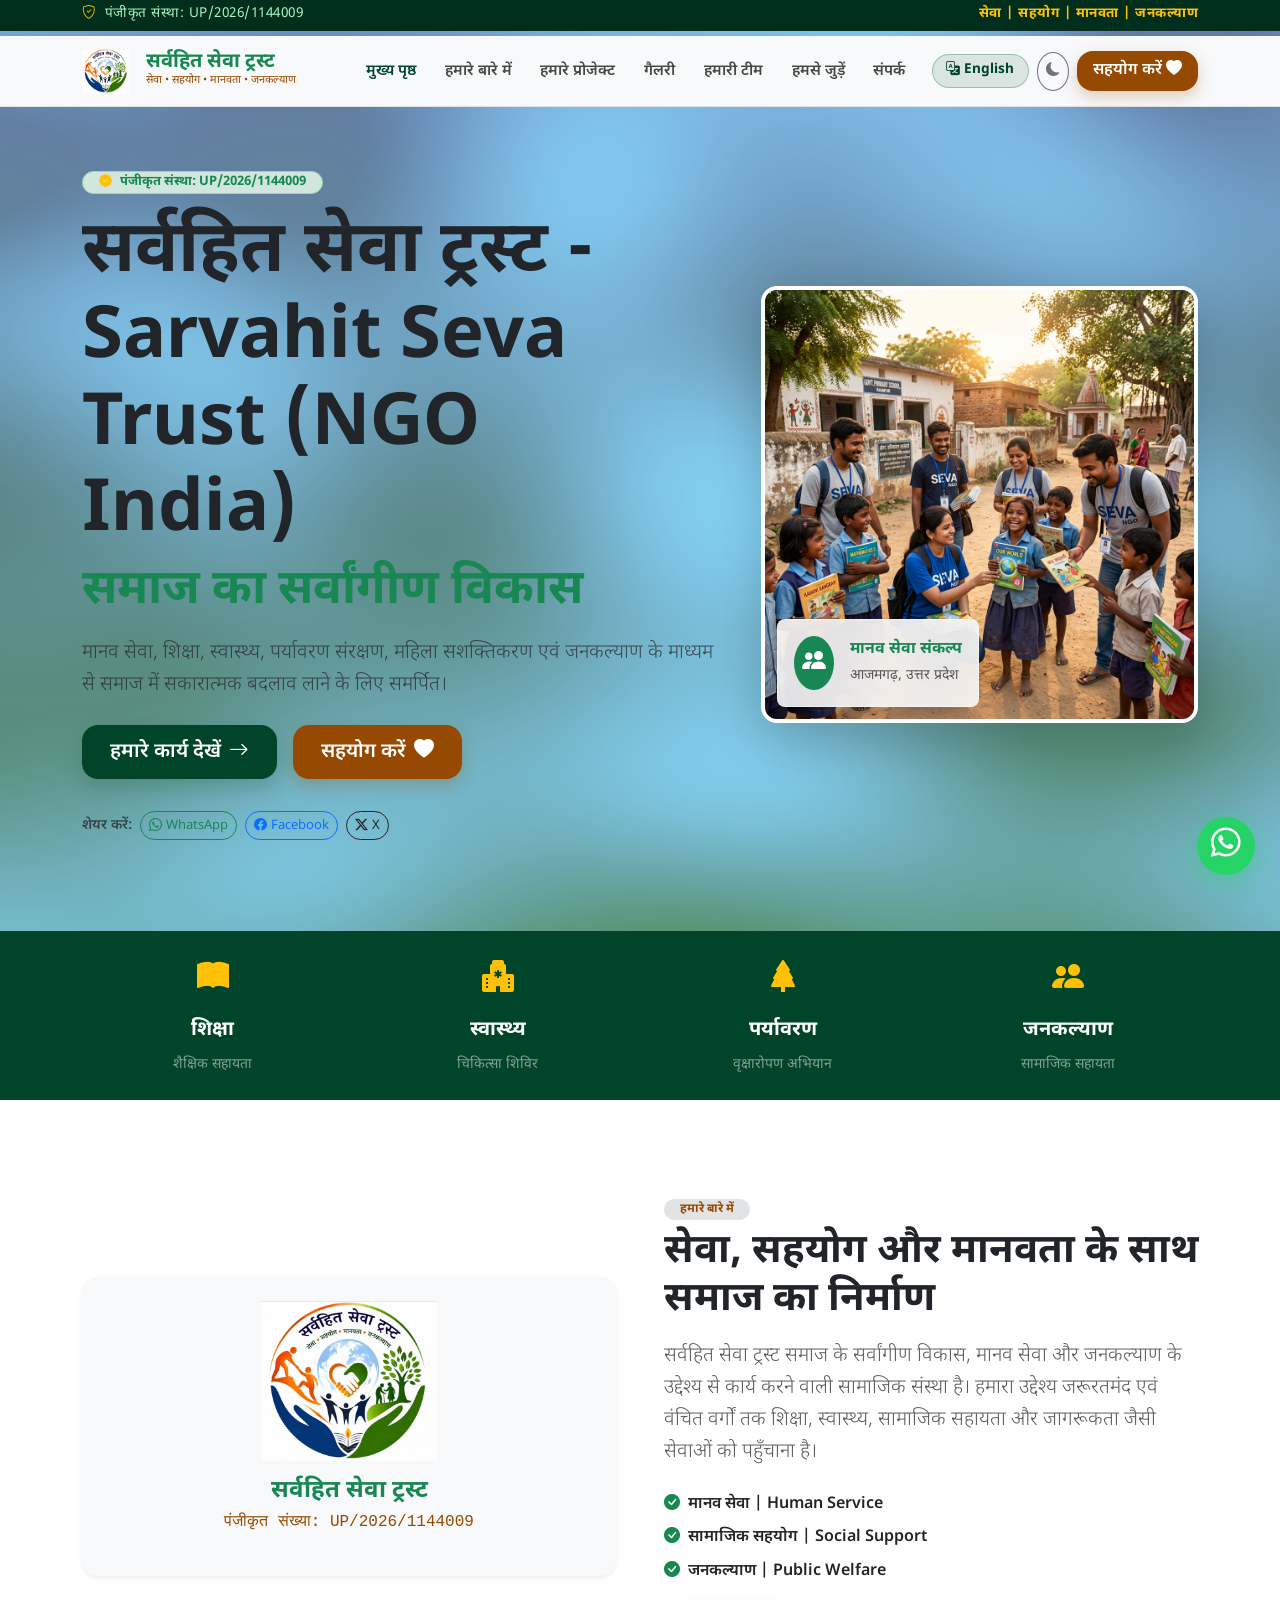
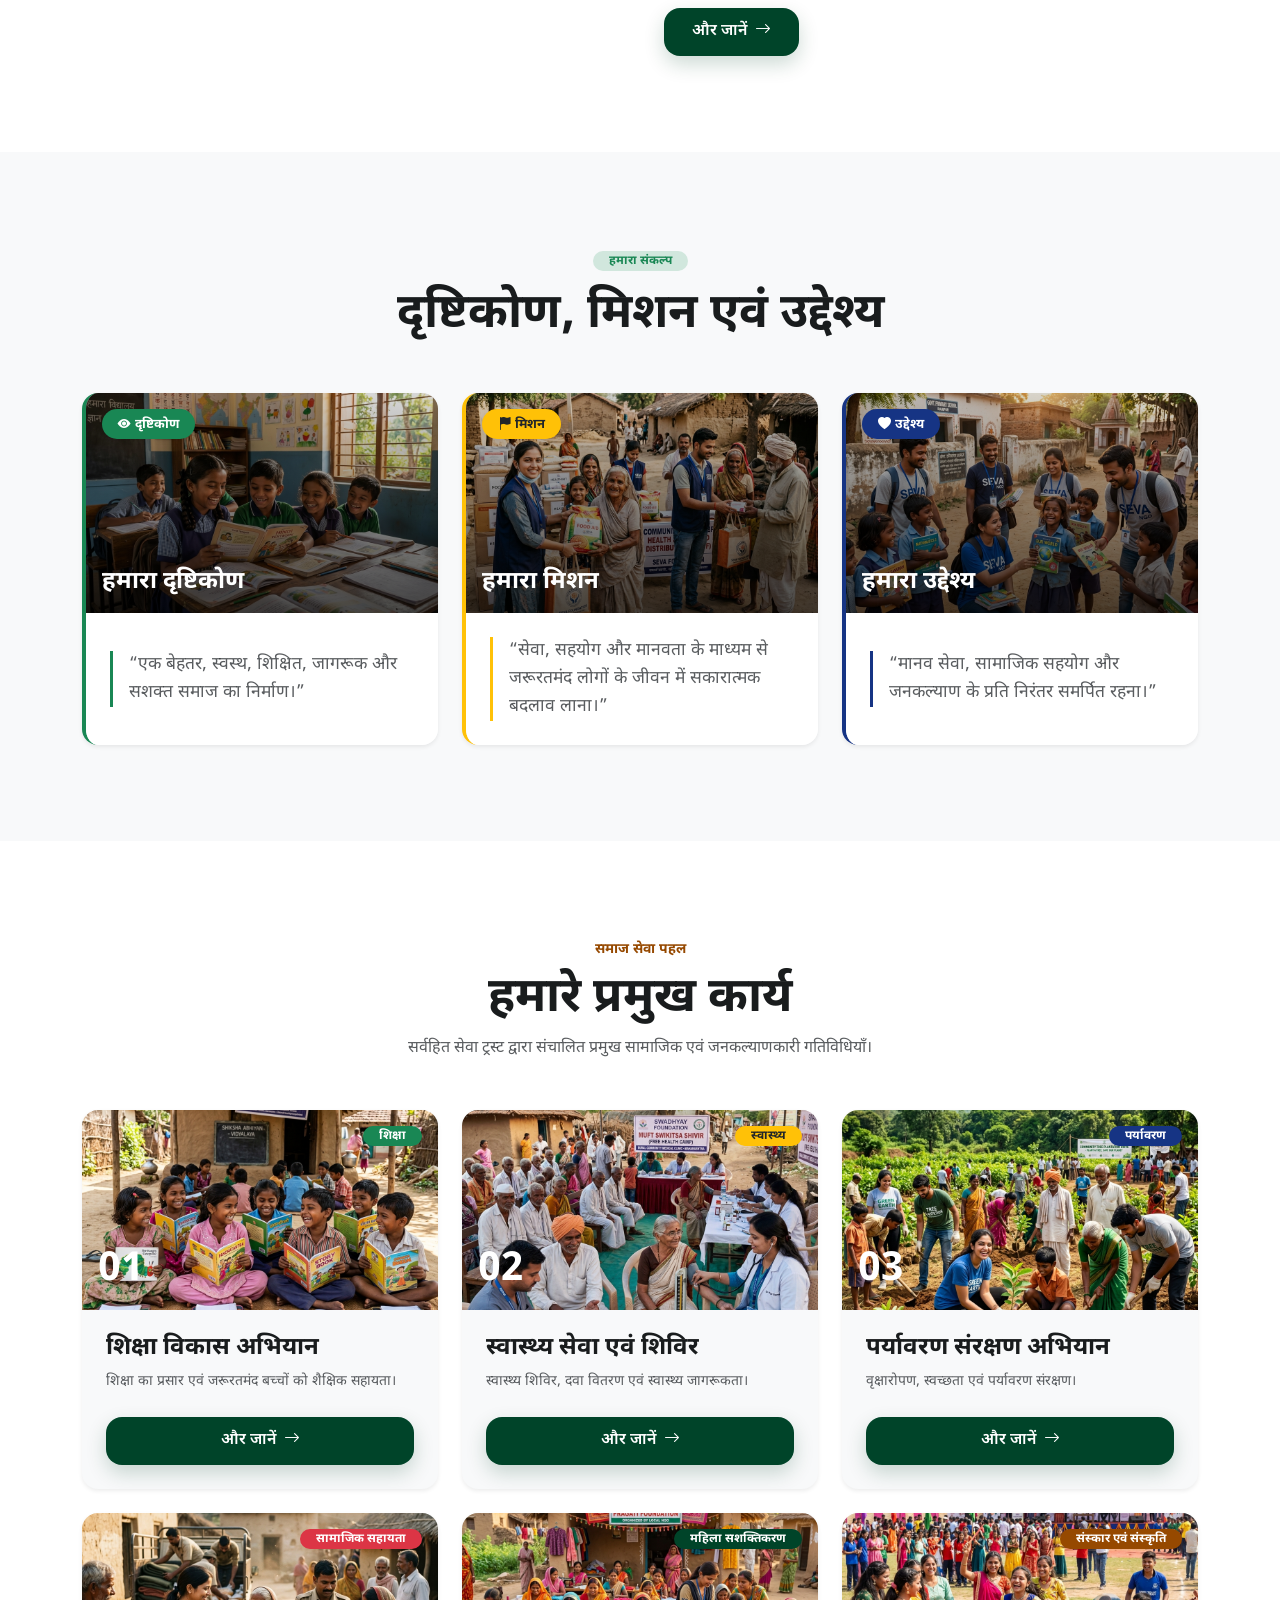
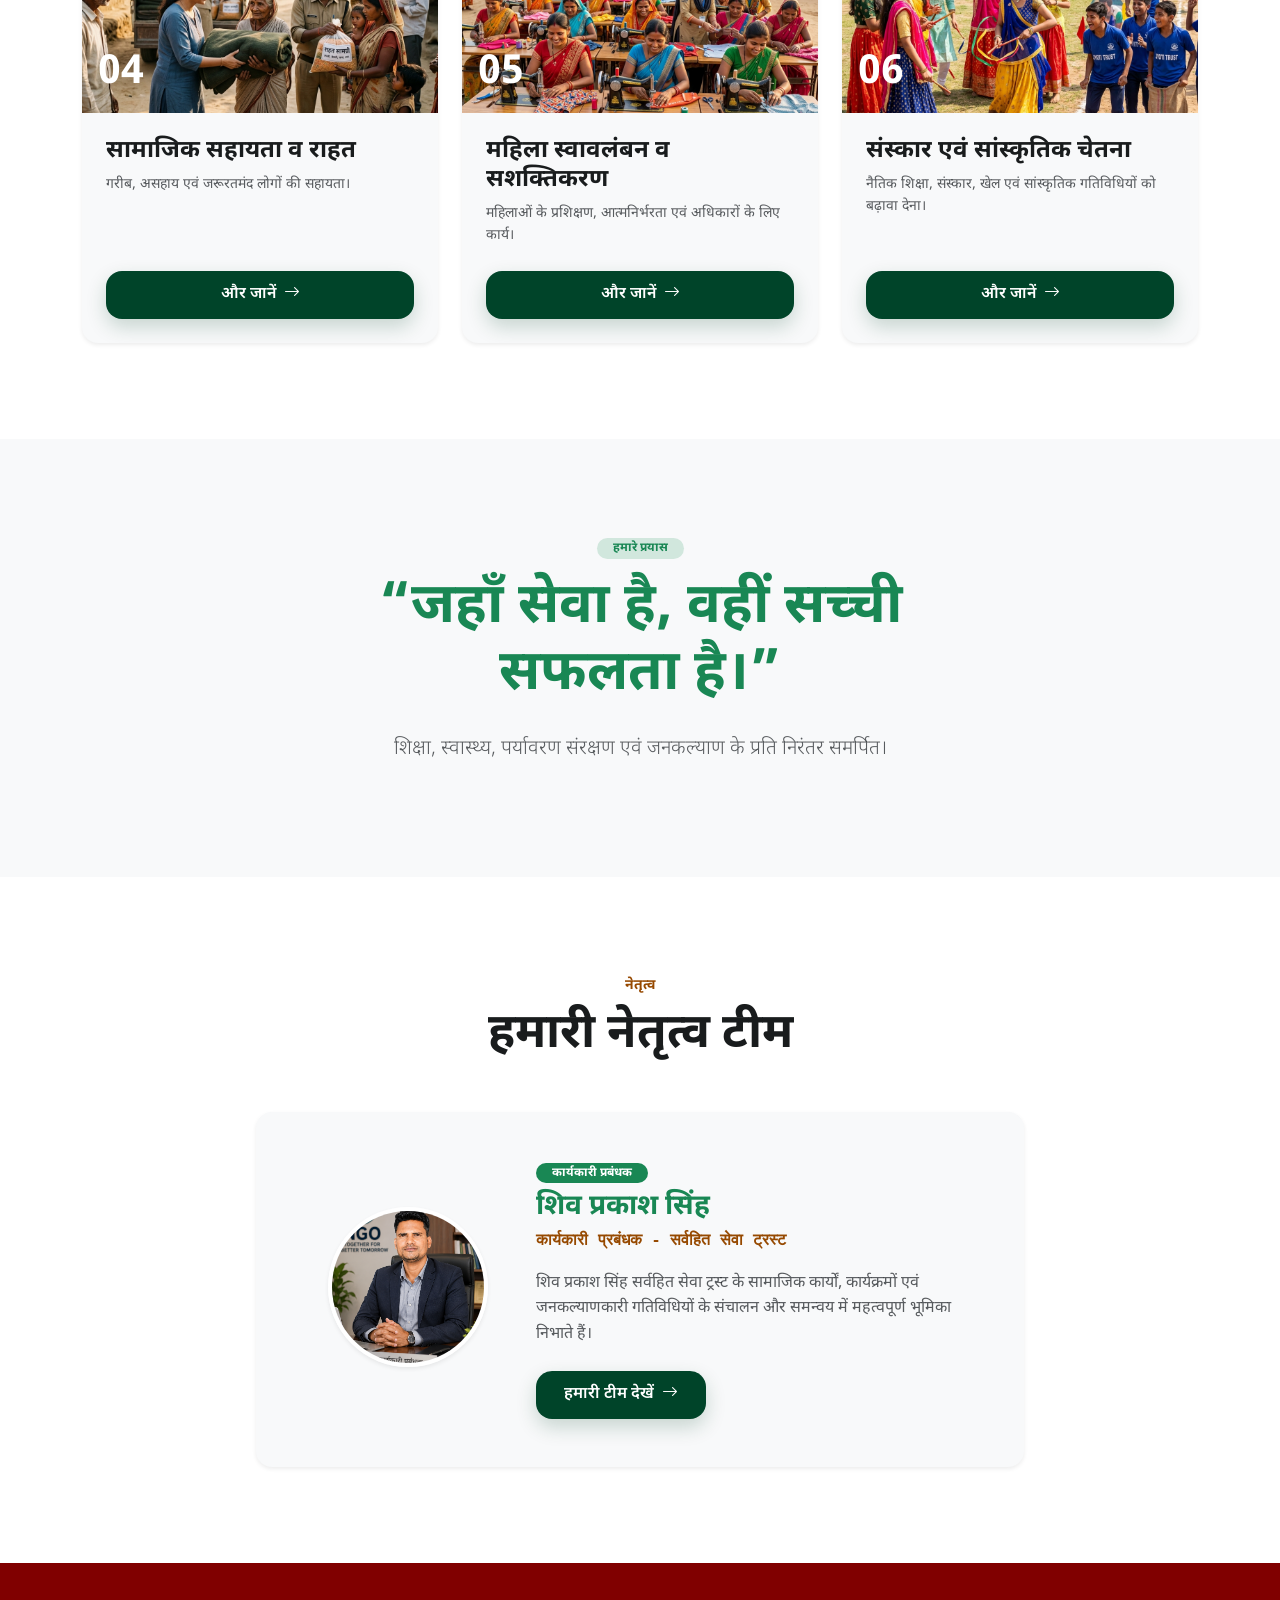
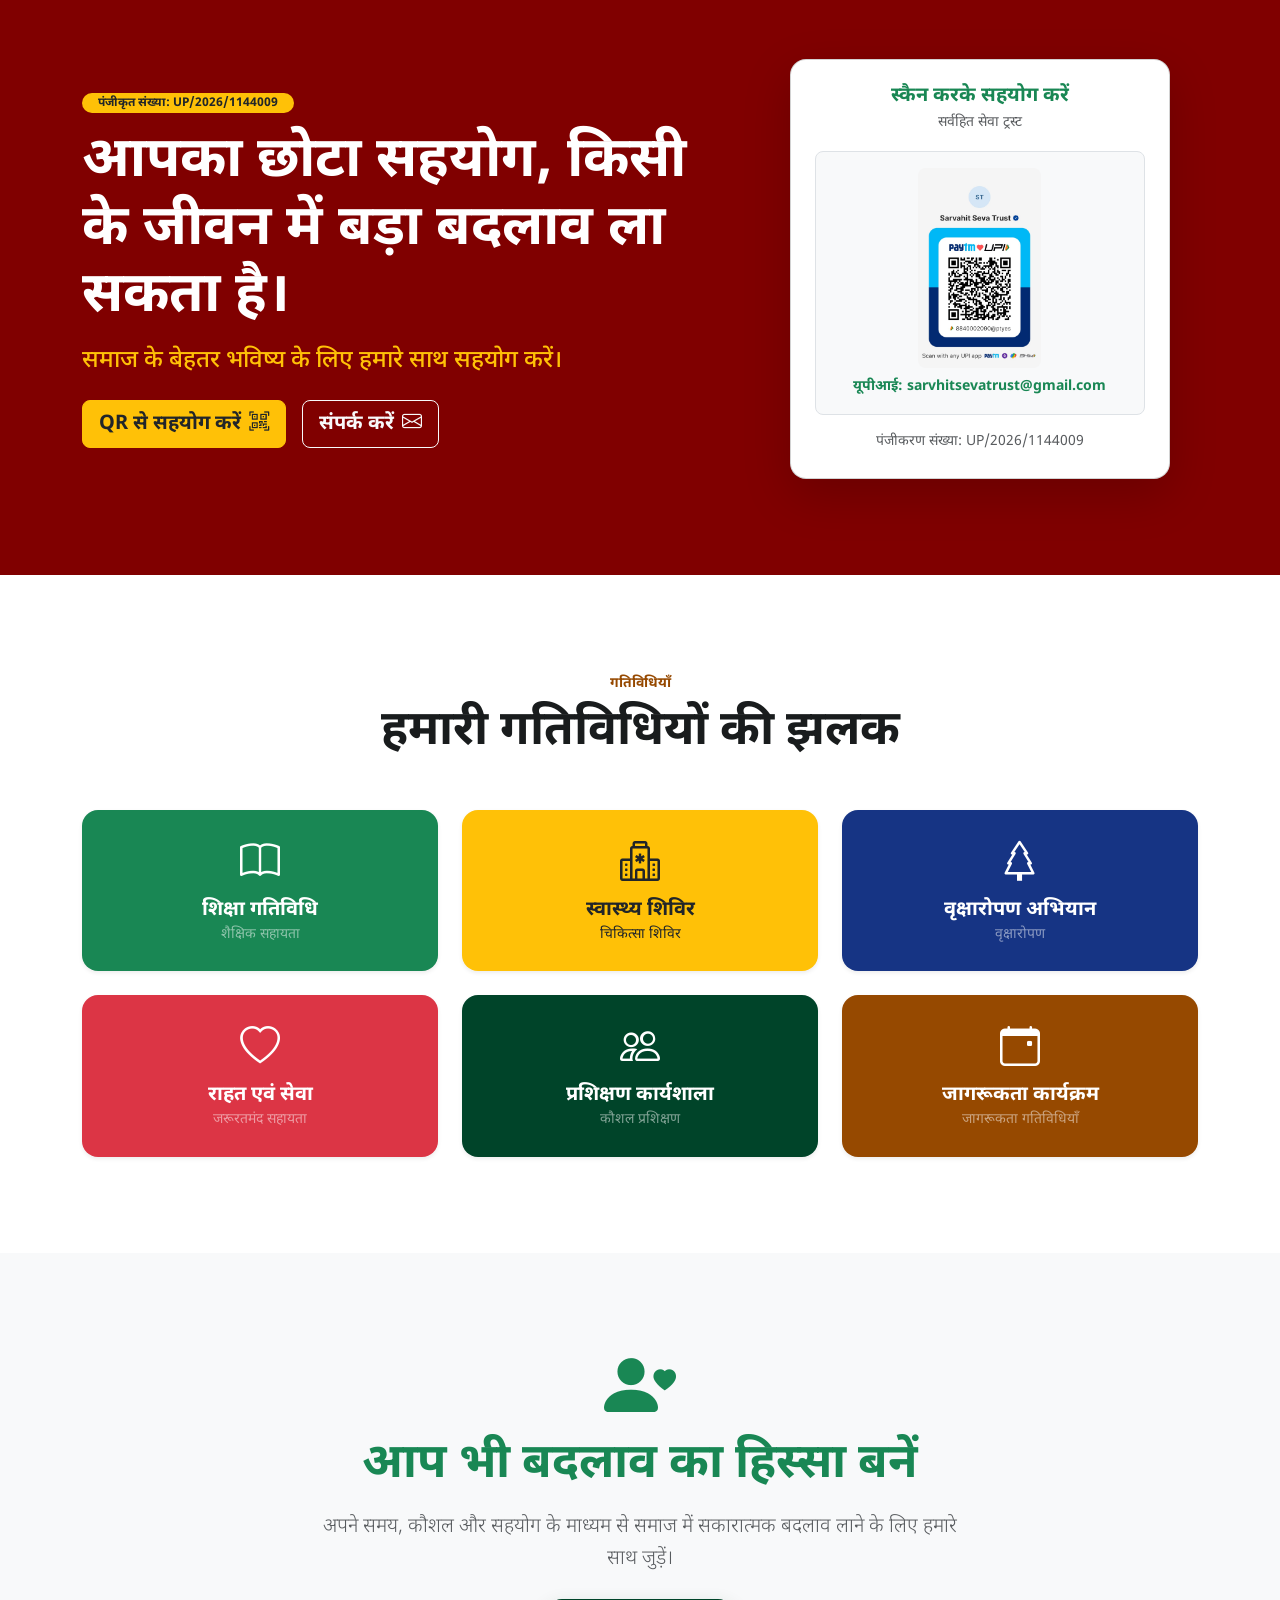
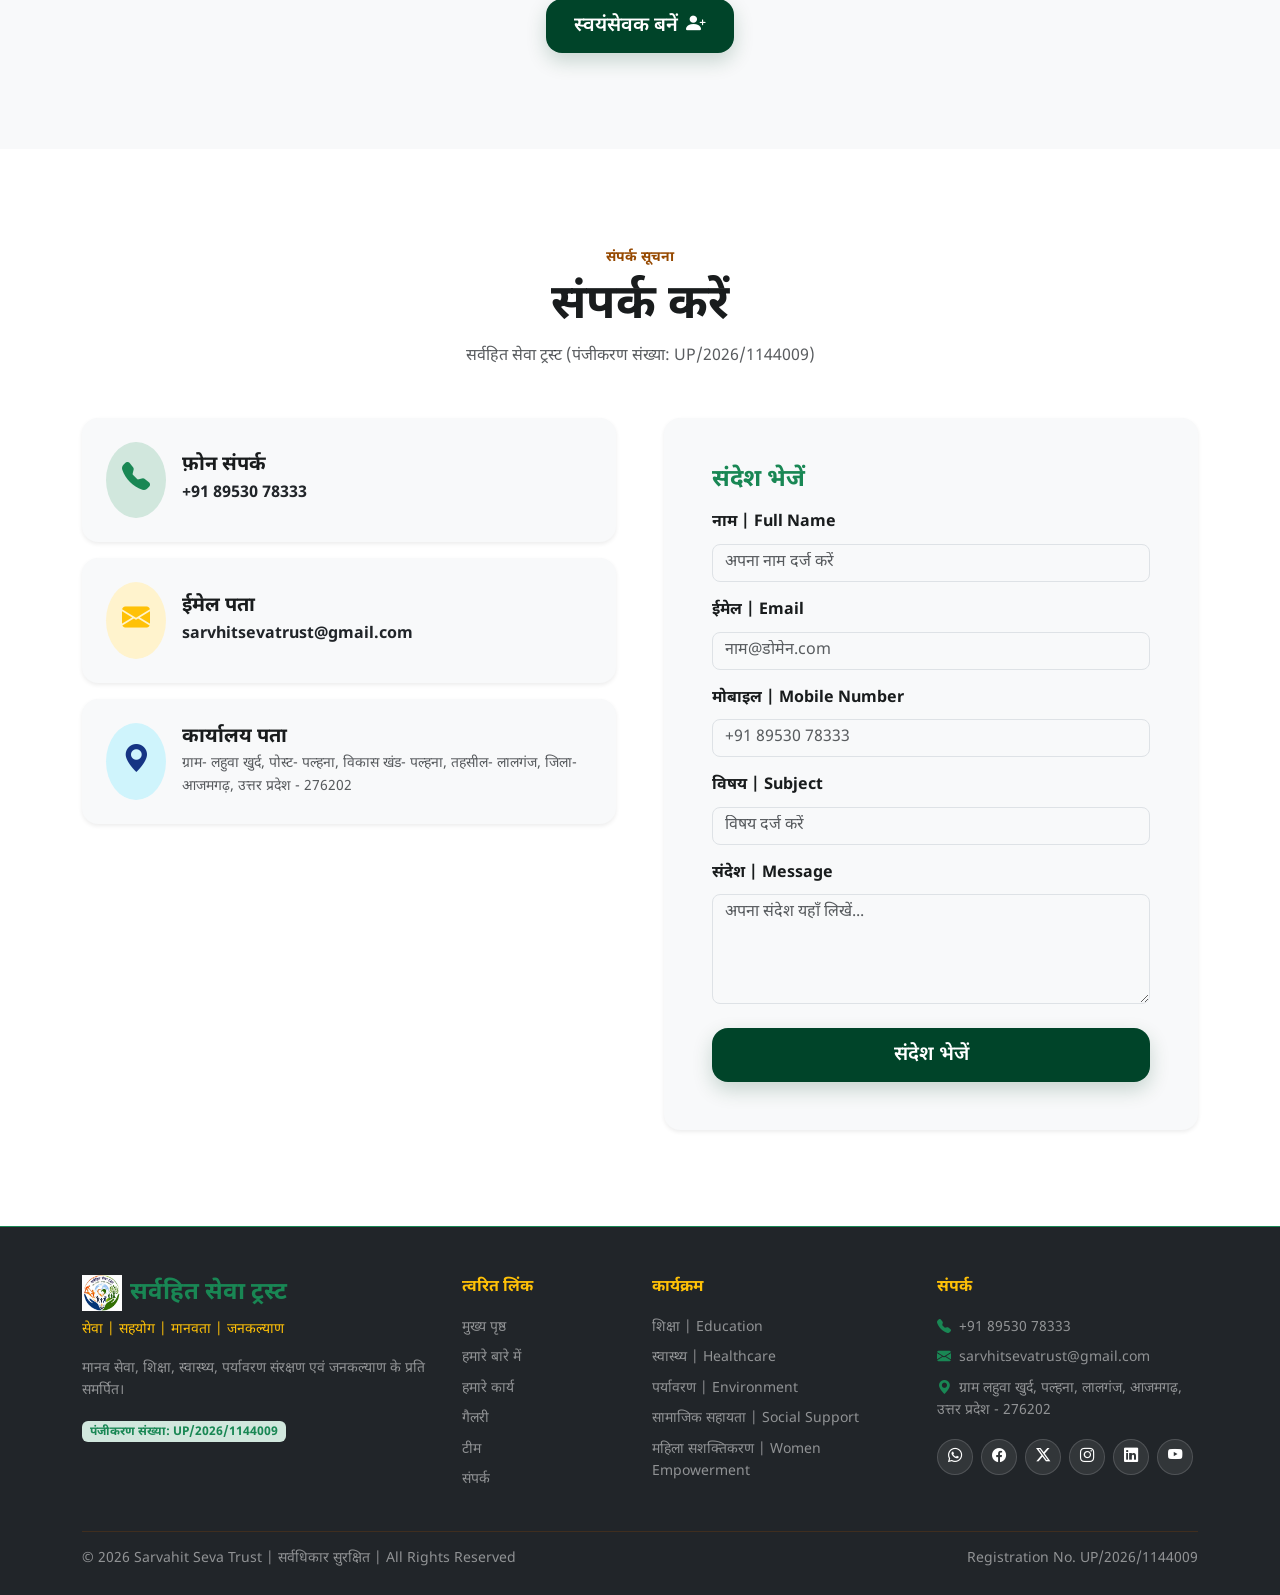
==== commit b5579f99: "fix(seo): add .htaccess for 301 redirects, optimize H1 length, resolve duplicate headings, and add s" ====
--- a/index.html
+++ b/index.html
@@ -191,8 +191,8 @@
             <span data-hi="पंजीकृत संस्था: UP/2026/1144009" data-en="Registered Org: UP/2026/1144009">पंजीकृत संस्था: UP/2026/1144009</span>
           </div>
 
-          <h1 class="fade-up stagger-1 display-2 fw-bold text-body mb-2" data-hi="सर्वहित सेवा ट्रस्ट" data-en="SARVAHIT SEVA TRUST">
-            सर्वहित सेवा ट्रस्ट
+          <h1 class="fade-up stagger-1 display-2 fw-bold text-body mb-2" data-hi="सर्वहित सेवा ट्रस्ट - Sarvahit Seva Trust (NGO India)" data-en="Sarvahit Seva Trust - Registered NGO India">
+            सर्वहित सेवा ट्रस्ट <span class="d-block fs-3 text-success fw-normal mt-1">Sarvahit Seva Trust | NGO India</span>
           </h1>
 
           <h2 class="fade-up stagger-2 display-5 fw-bold text-success mb-3" data-hi="समाज का सर्वांगीण विकास" data-en="Holistic Development of Society">
@@ -211,6 +211,20 @@
             <a class="btn btn-trust-secondary btn-lg d-inline-flex align-items-center gap-2" href="#donate">
               <span data-hi="सहयोग करें" data-en="Donate Now">सहयोग करें</span>
               <i class="bi bi-heart-fill"></i>
+            </a>
+          </div>
+
+          <!-- Social Share Bar -->
+          <div class="fade-up stagger-4 mt-4 pt-2 d-flex align-items-center gap-2 justify-content-center justify-content-lg-start flex-wrap">
+            <span class="small text-body-secondary fw-semibold" data-hi="शेयर करें:" data-en="Share:">शेयर करें:</span>
+            <a href="https://api.whatsapp.com/send?text=Sarvahit%20Seva%20Trust%20-%20Dedicated%20to%20human%20service%20and%20public%20welfare%3A%20https%3A%2F%2Fsarvahitsevatrust.com" target="_blank" rel="noopener noreferrer" class="btn btn-sm btn-outline-success rounded-pill px-2.5 py-1 fs-13 d-inline-flex align-items-center gap-1" title="Share on WhatsApp">
+              <i class="bi bi-whatsapp"></i> WhatsApp
+            </a>
+            <a href="https://www.facebook.com/sharer/sharer.php?u=https%3A%2F%2Fsarvahitsevatrust.com" target="_blank" rel="noopener noreferrer" class="btn btn-sm btn-outline-primary rounded-pill px-2.5 py-1 fs-13 d-inline-flex align-items-center gap-1" title="Share on Facebook">
+              <i class="bi bi-facebook"></i> Facebook
+            </a>
+            <a href="https://twitter.com/intent/tweet?text=Support%20Sarvahit%20Seva%20Trust%20NGO&url=https%3A%2F%2Fsarvahitsevatrust.com" target="_blank" rel="noopener noreferrer" class="btn btn-sm btn-outline-dark rounded-pill px-2.5 py-1 fs-13 d-inline-flex align-items-center gap-1" title="Share on X">
+              <i class="bi bi-twitter-x"></i> X
             </a>
           </div>
         </div>
@@ -422,7 +436,7 @@
               <span class="position-absolute bottom-0 start-0 m-3 display-6 fw-bold text-white drop-shadow">01</span>
             </div>
             <div class="p-4 d-flex flex-column flex-grow-1">
-              <h3 class="h4 fw-bold mb-2" data-hi="शिक्षा" data-en="Education">शिक्षा</h3>
+              <h3 class="h4 fw-bold mb-2" data-hi="शिक्षा विकास अभियान" data-en="Education Development">शिक्षा विकास अभियान</h3>
               <p class="text-body-secondary small mb-4" data-hi="शिक्षा का प्रसार एवं जरूरतमंद बच्चों को शैक्षिक सहायता।" data-en="Promoting education and providing educational support to children in need.">शिक्षा का प्रसार एवं जरूरतमंद बच्चों को शैक्षिक सहायता।</p>
               <a href="projects.html" class="btn btn-trust-primary w-100 mt-auto d-inline-flex align-items-center justify-content-center gap-2">
                 <span data-hi="और जानें" data-en="Learn More">और जानें</span>
@@ -441,7 +455,7 @@
               <span class="position-absolute bottom-0 start-0 m-3 display-6 fw-bold text-white drop-shadow">02</span>
             </div>
             <div class="p-4 d-flex flex-column flex-grow-1">
-              <h3 class="h4 fw-bold mb-2" data-hi="स्वास्थ्य" data-en="Healthcare">स्वास्थ्य</h3>
+              <h3 class="h4 fw-bold mb-2" data-hi="स्वास्थ्य सेवा एवं शिविर" data-en="Healthcare Services">स्वास्थ्य सेवा एवं शिविर</h3>
               <p class="text-body-secondary small mb-4" data-hi="स्वास्थ्य शिविर, दवा वितरण एवं स्वास्थ्य जागरूकता।" data-en="Health camps, medicine distribution and health awareness.">स्वास्थ्य शिविर, दवा वितरण एवं स्वास्थ्य जागरूकता।</p>
               <a href="projects.html" class="btn btn-trust-primary w-100 mt-auto d-inline-flex align-items-center justify-content-center gap-2">
                 <span data-hi="और जानें" data-en="Learn More">और जानें</span>
@@ -460,7 +474,7 @@
               <span class="position-absolute bottom-0 start-0 m-3 display-6 fw-bold text-white drop-shadow">03</span>
             </div>
             <div class="p-4 d-flex flex-column flex-grow-1">
-              <h3 class="h4 fw-bold mb-2" data-hi="पर्यावरण" data-en="Environment">पर्यावरण</h3>
+              <h3 class="h4 fw-bold mb-2" data-hi="पर्यावरण संरक्षण अभियान" data-en="Environmental Protection">पर्यावरण संरक्षण अभियान</h3>
               <p class="text-body-secondary small mb-4" data-hi="वृक्षारोपण, स्वच्छता एवं पर्यावरण संरक्षण।" data-en="Tree plantation, cleanliness and environmental awareness.">वृक्षारोपण, स्वच्छता एवं पर्यावरण संरक्षण।</p>
               <a href="projects.html" class="btn btn-trust-primary w-100 mt-auto d-inline-flex align-items-center justify-content-center gap-2">
                 <span data-hi="और जानें" data-en="Learn More">और जानें</span>
@@ -479,7 +493,7 @@
               <span class="position-absolute bottom-0 start-0 m-3 display-6 fw-bold text-white drop-shadow">04</span>
             </div>
             <div class="p-4 d-flex flex-column flex-grow-1">
-              <h3 class="h4 fw-bold mb-2" data-hi="सामाजिक सहायता" data-en="Social Support">सामाजिक सहायता</h3>
+              <h3 class="h4 fw-bold mb-2" data-hi="सामाजिक सहायता व राहत" data-en="Social Support & Relief">सामाजिक सहायता व राहत</h3>
               <p class="text-body-secondary small mb-4" data-hi="गरीब, असहाय एवं जरूरतमंद लोगों की सहायता।" data-en="Support for poor, vulnerable and needy communities.">गरीब, असहाय एवं जरूरतमंद लोगों की सहायता।</p>
               <a href="projects.html" class="btn btn-trust-primary w-100 mt-auto d-inline-flex align-items-center justify-content-center gap-2">
                 <span data-hi="और जानें" data-en="Learn More">और जानें</span>
@@ -498,7 +512,7 @@
               <span class="position-absolute bottom-0 start-0 m-3 display-6 fw-bold text-white drop-shadow">05</span>
             </div>
             <div class="p-4 d-flex flex-column flex-grow-1">
-              <h3 class="h4 fw-bold mb-2" data-hi="महिला सशक्तिकरण" data-en="Women Empowerment">महिला सशक्तिकरण</h3>
+              <h3 class="h4 fw-bold mb-2" data-hi="महिला स्वावलंबन व सशक्तिकरण" data-en="Women Empowerment">महिला स्वावलंबन व सशक्तिकरण</h3>
               <p class="text-body-secondary small mb-4" data-hi="महिलाओं के प्रशिक्षण, आत्मनिर्भरता एवं अधिकारों के लिए कार्य।" data-en="Working towards women's training, empowerment and independence.">महिलाओं के प्रशिक्षण, आत्मनिर्भरता एवं अधिकारों के लिए कार्य।</p>
               <a href="projects.html" class="btn btn-trust-primary w-100 mt-auto d-inline-flex align-items-center justify-content-center gap-2">
                 <span data-hi="और जानें" data-en="Learn More">और जानें</span>
@@ -517,7 +531,7 @@
               <span class="position-absolute bottom-0 start-0 m-3 display-6 fw-bold text-white drop-shadow">06</span>
             </div>
             <div class="p-4 d-flex flex-column flex-grow-1">
-              <h3 class="h4 fw-bold mb-2" data-hi="संस्कार एवं संस्कृति" data-en="Culture & Values">संस्कार एवं संस्कृति</h3>
+              <h3 class="h4 fw-bold mb-2" data-hi="संस्कार एवं सांस्कृतिक चेतना" data-en="Culture & Moral Values">संस्कार एवं सांस्कृतिक चेतना</h3>
               <p class="text-body-secondary small mb-4" data-hi="नैतिक शिक्षा, संस्कार, खेल एवं सांस्कृतिक गतिविधियों को बढ़ावा देना।" data-en="Promoting moral education, values, sports and cultural activities.">नैतिक शिक्षा, संस्कार, खेल एवं सांस्कृतिक गतिविधियों को बढ़ावा देना।</p>
               <a href="projects.html" class="btn btn-trust-primary w-100 mt-auto d-inline-flex align-items-center justify-content-center gap-2">
                 <span data-hi="और जानें" data-en="Learn More">और जानें</span>
@@ -604,7 +618,7 @@
         <!-- QR Image Box -->
         <div class="col-lg-5 d-flex justify-content-center fade-up stagger-2">
           <div class="card p-4 rounded-4 shadow-lg text-center bg-white text-dark w-100 max-w-380">
-            <h3 class="h5 fw-bold text-success mb-1" data-hi="स्कैन करके सहयोग करें" data-en="Scan & Support">स्कैन करके सहयोग करें</h3>
+            <div class="h5 fw-bold text-success mb-1" data-hi="स्कैन करके सहयोग करें" data-en="Scan & Support">स्कैन करके सहयोग करें</div>
             <p class="small text-body-secondary mb-3" data-hi="सर्वहित सेवा ट्रस्ट" data-en="Sarvahit Seva Trust">सर्वहित सेवा ट्रस्ट</p>
             <div class="bg-light border border-dashed rounded-3 p-3 mb-3">
               <img src="assets/images/donation-qr.png" alt="UPI Donation QR Code" class="img-fluid rounded-3 mb-2 max-h-200 object-fit-contain"/>
@@ -631,7 +645,7 @@
           <div class="card border-0 rounded-4 overflow-hidden shadow-sm gallery-img-container cursor-pointer" data-img="assets/images/hero-banner.png" data-caption-hi="शिक्षा सहायता कार्यक्रम" data-caption-en="Education Support Drive">
             <div class="p-4 bg-success text-white text-center">
               <i class="bi bi-book fs-1 mb-2"></i>
-              <h3 class="h5 fw-bold mb-0" data-hi="शिक्षा" data-en="Education">शिक्षा</h3>
+              <div class="h5 fw-bold mb-0" data-hi="शिक्षा गतिविधि" data-en="Education Drive">शिक्षा गतिविधि</div>
               <small class="text-white-50" data-hi="शैक्षिक सहायता" data-en="Education Drive">शैक्षिक सहायता</small>
             </div>
           </div>
@@ -641,7 +655,7 @@
           <div class="card border-0 rounded-4 overflow-hidden shadow-sm gallery-img-container cursor-pointer" data-img="assets/images/hero-banner.png" data-caption-hi="स्वास्थ्य जाँच शिविर" data-caption-en="Healthcare Camp">
             <div class="p-4 bg-warning text-dark text-center">
               <i class="bi bi-hospital fs-1 mb-2"></i>
-              <h3 class="h5 fw-bold mb-0" data-hi="स्वास्थ्य" data-en="Healthcare">स्वास्थ्य</h3>
+              <div class="h5 fw-bold mb-0" data-hi="स्वास्थ्य शिविर" data-en="Healthcare Camp">स्वास्थ्य शिविर</div>
               <small class="text-dark-50" data-hi="चिकित्सा शिविर" data-en="Medical Checkups">चिकित्सा शिविर</small>
             </div>
           </div>
@@ -651,7 +665,7 @@
           <div class="card border-0 rounded-4 overflow-hidden shadow-sm gallery-img-container cursor-pointer" data-img="assets/images/hero-banner.png" data-caption-hi="वृक्षारोपण अभियान" data-caption-en="Tree Plantation Drive">
             <div class="p-4 bg-info text-white text-center">
               <i class="bi bi-tree fs-1 mb-2"></i>
-              <h3 class="h5 fw-bold mb-0" data-hi="पर्यावरण" data-en="Environment">पर्यावरण</h3>
+              <div class="h5 fw-bold mb-0" data-hi="वृक्षारोपण अभियान" data-en="Tree Plantation Drive">वृक्षारोपण अभियान</div>
               <small class="text-white-50" data-hi="वृक्षारोपण" data-en="Tree Plantation">वृक्षारोपण</small>
             </div>
           </div>
@@ -661,7 +675,7 @@
           <div class="card border-0 rounded-4 overflow-hidden shadow-sm gallery-img-container cursor-pointer" data-img="assets/images/hero-banner.png" data-caption-hi="सामाजिक सहायता कार्यक्रम" data-caption-en="Social Support Program">
             <div class="p-4 bg-danger text-white text-center">
               <i class="bi bi-heart fs-1 mb-2"></i>
-              <h3 class="h5 fw-bold mb-0" data-hi="सामाजिक सेवा" data-en="Social Service">सामाजिक सेवा</h3>
+              <div class="h5 fw-bold mb-0" data-hi="राहत एवं सेवा" data-en="Relief & Service">राहत एवं सेवा</div>
               <small class="text-white-50" data-hi="जरूरतमंद सहायता" data-en="Needy Support">जरूरतमंद सहायता</small>
             </div>
           </div>
@@ -671,7 +685,7 @@
           <div class="card border-0 rounded-4 overflow-hidden shadow-sm gallery-img-container cursor-pointer" data-img="assets/images/hero-banner.png" data-caption-hi="महिला सशक्तिकरण कार्यशाला" data-caption-en="Women Empowerment Workshop">
             <div class="p-4 bg-primary text-white text-center">
               <i class="bi bi-people fs-1 mb-2"></i>
-              <h3 class="h5 fw-bold mb-0" data-hi="महिला सशक्तिकरण" data-en="Women Empowerment">महिला सशक्तिकरण</h3>
+              <div class="h5 fw-bold mb-0" data-hi="प्रशिक्षण कार्यशाला" data-en="Skill Training Workshop">प्रशिक्षण कार्यशाला</div>
               <small class="text-white-50" data-hi="कौशल प्रशिक्षण" data-en="Skill Training">कौशल प्रशिक्षण</small>
             </div>
           </div>
@@ -681,7 +695,7 @@
           <div class="card border-0 rounded-4 overflow-hidden shadow-sm gallery-img-container cursor-pointer" data-img="assets/images/hero-banner.png" data-caption-hi="सांस्कृतिक एवं जागरूकता कार्यक्रम" data-caption-en="Cultural & Awareness Events">
             <div class="p-4 bg-secondary text-white text-center">
               <i class="bi bi-calendar-event fs-1 mb-2"></i>
-              <h3 class="h5 fw-bold mb-0" data-hi="कार्यक्रम" data-en="Events">कार्यक्रम</h3>
+              <div class="h5 fw-bold mb-0" data-hi="जागरूकता कार्यक्रम" data-en="Awareness Events">जागरूकता कार्यक्रम</div>
               <small class="text-white-50" data-hi="जागरूकता गतिविधियाँ" data-en="Awareness Programs">जागरूकता गतिविधियाँ</small>
             </div>
           </div>
@@ -721,7 +735,7 @@
               <i class="bi bi-telephone-fill fs-3"></i>
             </div>
             <div>
-              <h3 class="h5 fw-bold mb-1" data-hi="फ़ोन संपर्क" data-en="Call Us">फ़ोन संपर्क</h3>
+              <div class="h5 fw-bold mb-1" data-hi="फ़ोन संपर्क" data-en="Call Us">फ़ोन संपर्क</div>
               <a href="tel:+918953078333" class="text-decoration-none text-body fw-bold">+91 89530 78333</a>
             </div>
           </div>
@@ -731,7 +745,7 @@
               <i class="bi bi-envelope-fill fs-3"></i>
             </div>
             <div>
-              <h3 class="h5 fw-bold mb-1" data-hi="ईमेल पता" data-en="Email Us">ईमेल पता</h3>
+              <div class="h5 fw-bold mb-1" data-hi="ईमेल पता" data-en="Email Us">ईमेल पता</div>
               <a href="mailto:sarvhitsevatrust@gmail.com" class="text-decoration-none text-body fw-bold">sarvhitsevatrust&#64;gmail&#46;com</a>
             </div>
           </div>
@@ -741,7 +755,7 @@
               <i class="bi bi-geo-alt-fill fs-3"></i>
             </div>
             <div>
-              <h3 class="h5 fw-bold mb-1" data-hi="कार्यालय पता" data-en="Visit Us">कार्यालय पता</h3>
+              <div class="h5 fw-bold mb-1" data-hi="कार्यालय पता" data-en="Visit Us">कार्यालय पता</div>
               <p class="text-body-secondary small mb-0" data-hi="ग्राम- लहुवा खुर्द, पोस्ट- पल्हना, विकास खंड- पल्हना, तहसील- लालगंज, जिला- आजमगढ़, उत्तर प्रदेश - 276202" data-en="Village Lahua Khurd, Post Office Palhna, Development Block Palhna, Tehsil Lalganj, District Azamgarh, Uttar Pradesh - 276202">
                 ग्राम- लहुवा खुर्द, पोस्ट- पल्हना, विकास खंड- पल्हना, तहसील- लालगंज, जिला- आजमगढ़, उत्तर प्रदेश - 276202
               </p>
@@ -874,14 +888,14 @@
     <div class="modal-dialog modal-dialog-centered">
       <div class="modal-content rounded-4 border-0 shadow">
         <div class="modal-header border-bottom bg-success text-white">
-          <h5 class="modal-title fw-bold" id="bankModalLabel" data-hi="सहयोग विवरण" data-en="Donation Details">सहयोग विवरण</h5>
+          <div class="modal-title h5 fw-bold mb-0" id="bankModalLabel" data-hi="सहयोग विवरण" data-en="Donation Details">सहयोग विवरण</div>
           <button type="button" class="btn-close btn-close-white" data-bs-dismiss="modal" aria-label="Close"></button>
         </div>
         <div class="modal-body py-4 text-center">
           <div class="p-2 bg-white rounded-3 d-inline-flex mb-3 border">
             <img src="assets/images/donation-qr.png" alt="UPI Donation QR" class="img-fluid max-h-200 object-fit-contain"/>
           </div>
-          <h5 class="fw-bold text-success mb-1" data-hi="सर्वहित सेवा ट्रस्ट" data-en="Sarvahit Seva Trust">सर्वहित सेवा ट्रस्ट</h5>
+          <div class="fw-bold text-success mb-1 fs-5" data-hi="सर्वहित सेवा ट्रस्ट" data-en="Sarvahit Seva Trust">सर्वहित सेवा ट्रस्ट</div>
           <p class="small text-body-secondary mb-3" data-hi="पंजीकरण संख्या: UP/2026/1144009" data-en="Registration No.: UP/2026/1144009">पंजीकरण संख्या: UP/2026/1144009</p>
           <div class="p-3 bg-body-tertiary rounded-3 border mb-3">
             <p class="fw-bold mb-1" data-hi="यूपीआई / ईमेल संपर्क" data-en="UPI / Email Support">यूपीआई / ईमेल संपर्क</p>
@@ -901,7 +915,7 @@
     <div class="modal-dialog modal-dialog-centered modal-lg">
       <div class="modal-content bg-dark text-white rounded-4 overflow-hidden border-0">
         <div class="modal-header border-0 pb-0">
-          <h6 class="modal-title fw-bold" id="lightboxCaption">Sarvahit Seva Trust Activity</h6>
+          <div class="modal-title fw-bold" id="lightboxCaption">Sarvahit Seva Trust Activity</div>
           <button type="button" class="btn-close btn-close-white" data-bs-dismiss="modal" aria-label="Close"></button>
         </div>
         <div class="modal-body text-center p-4">
